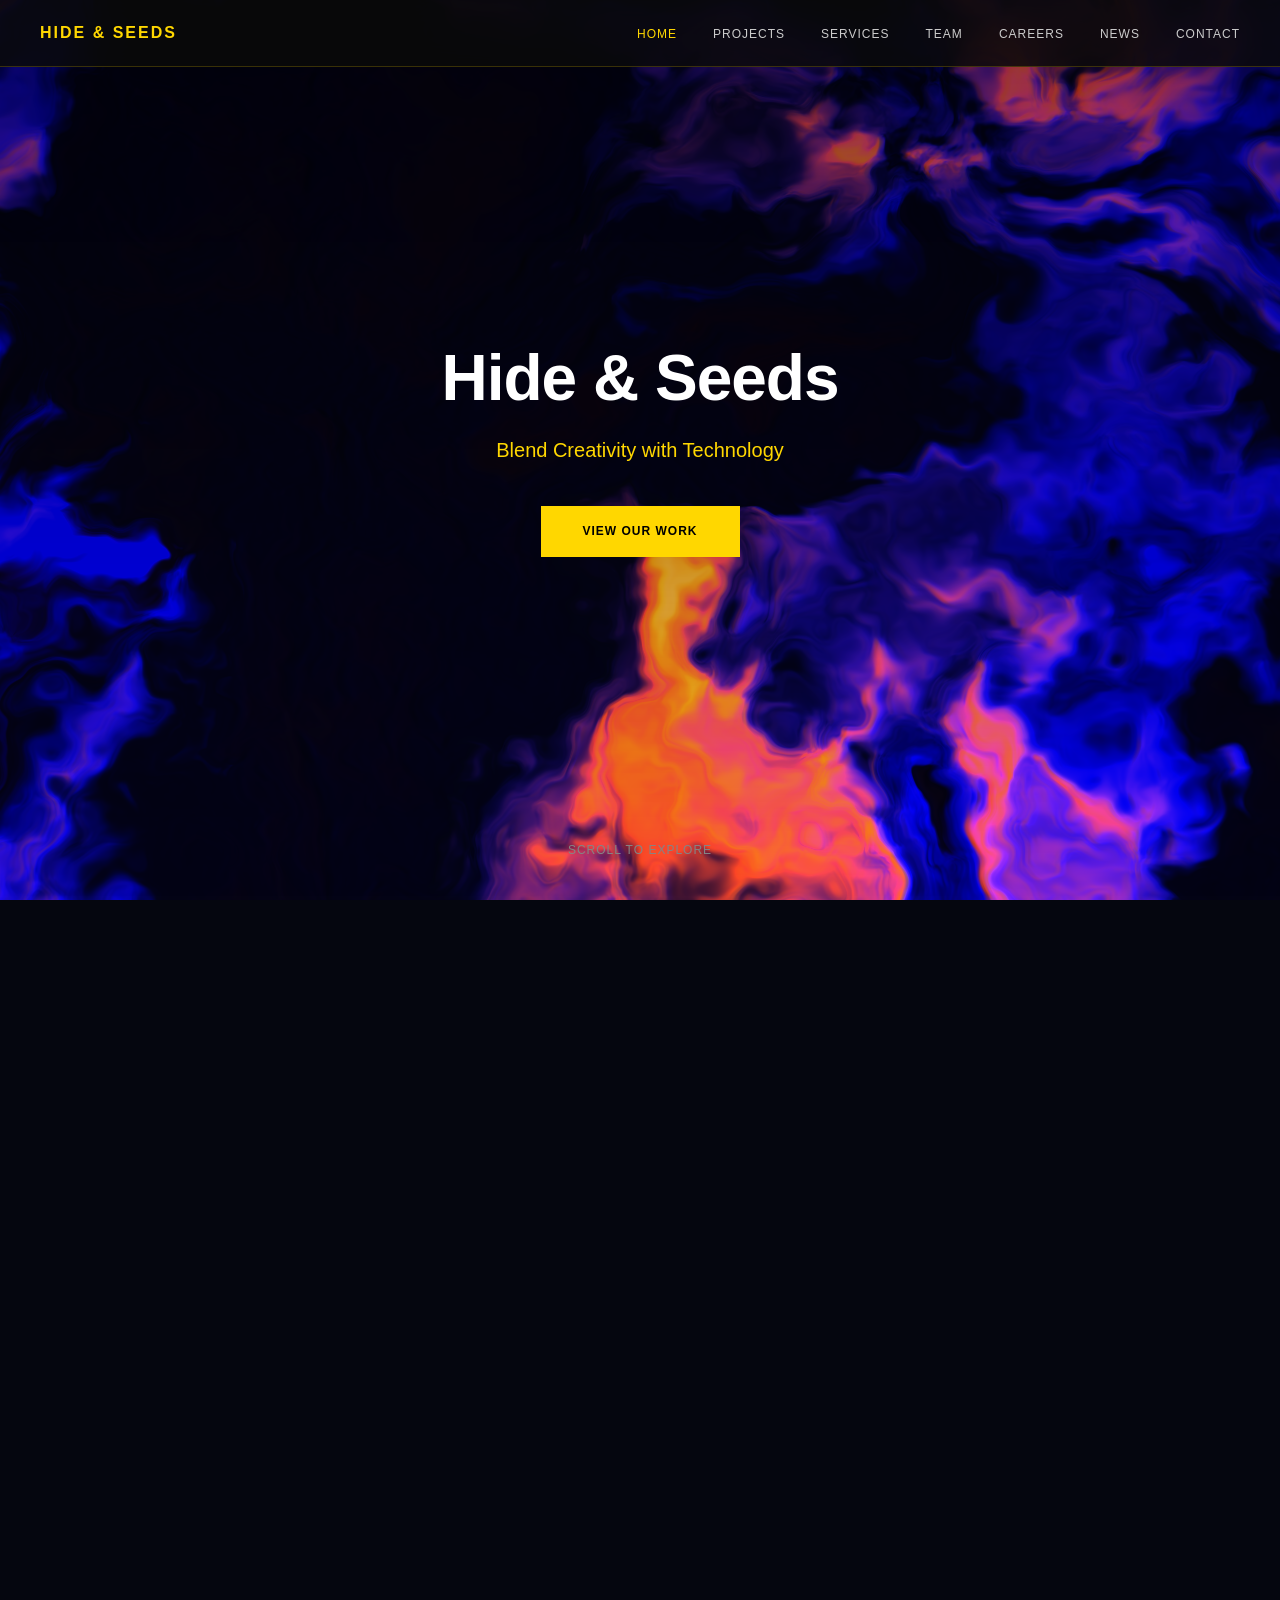
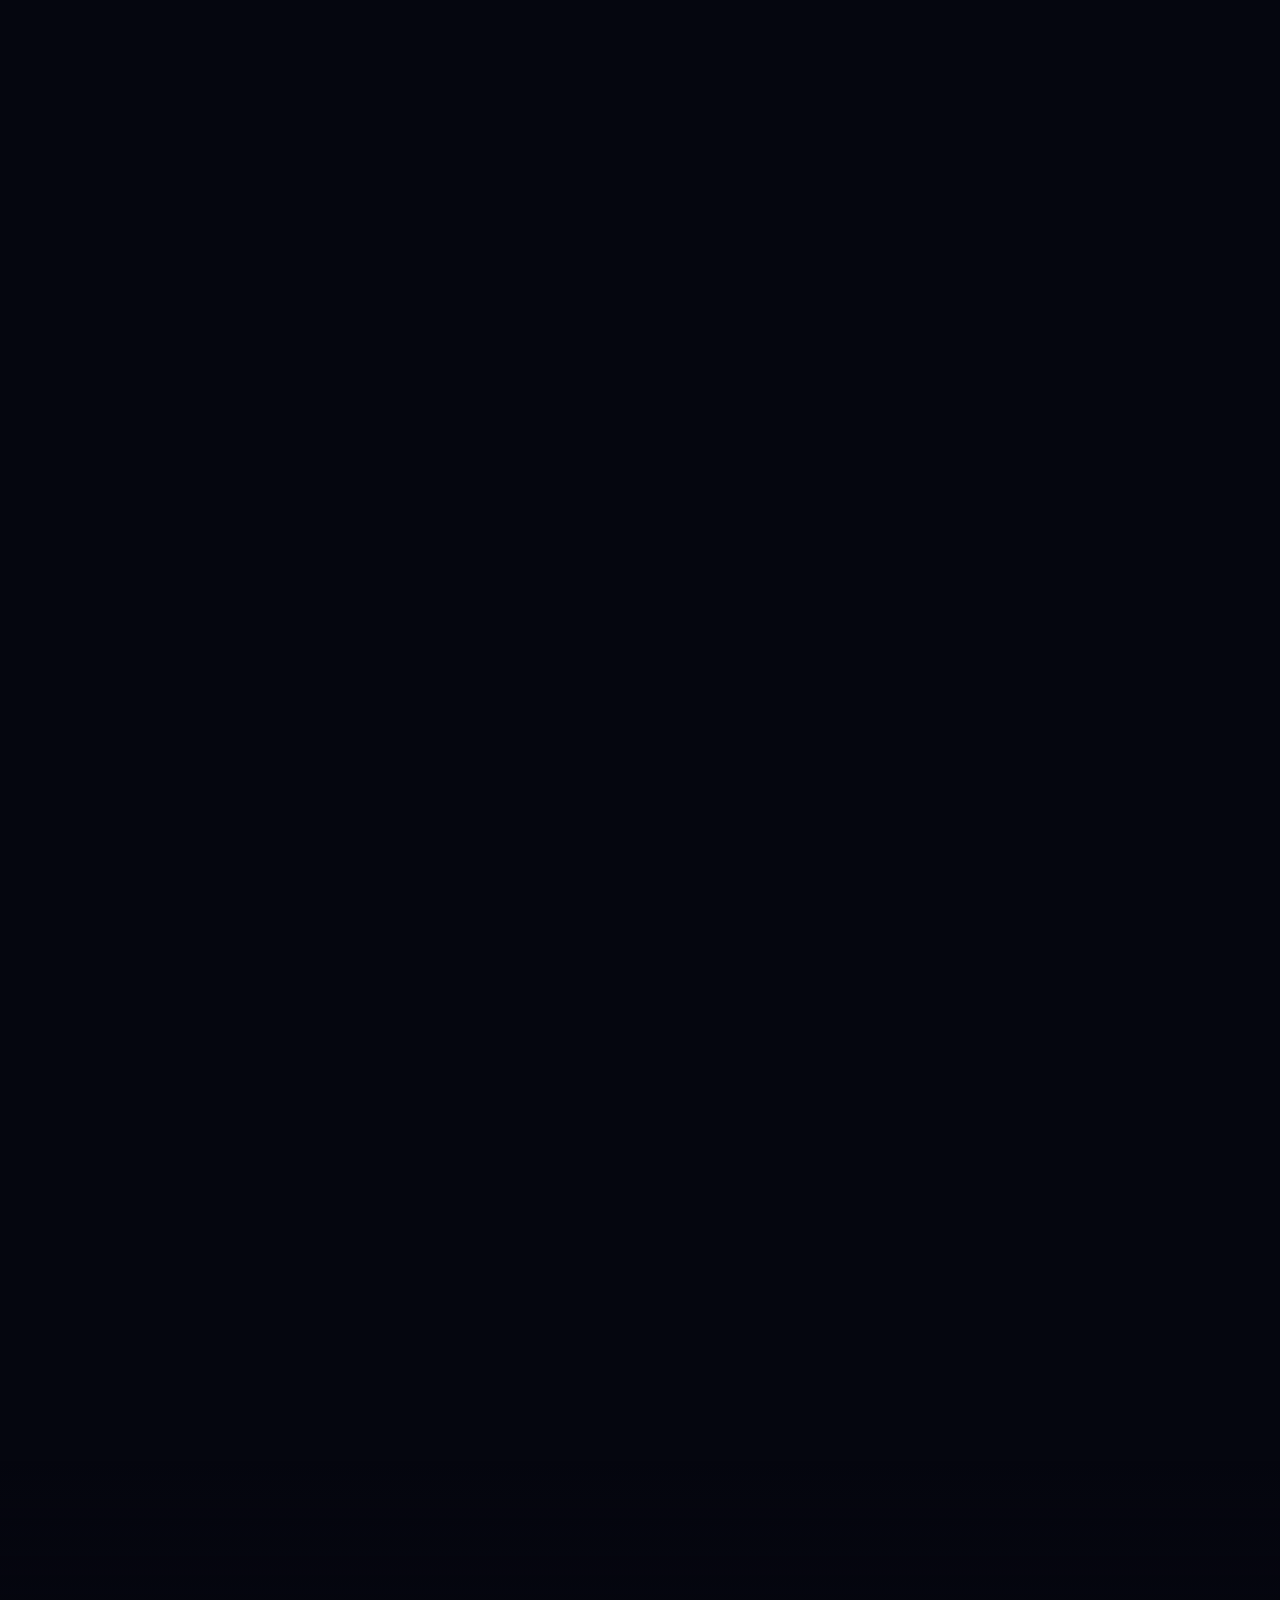
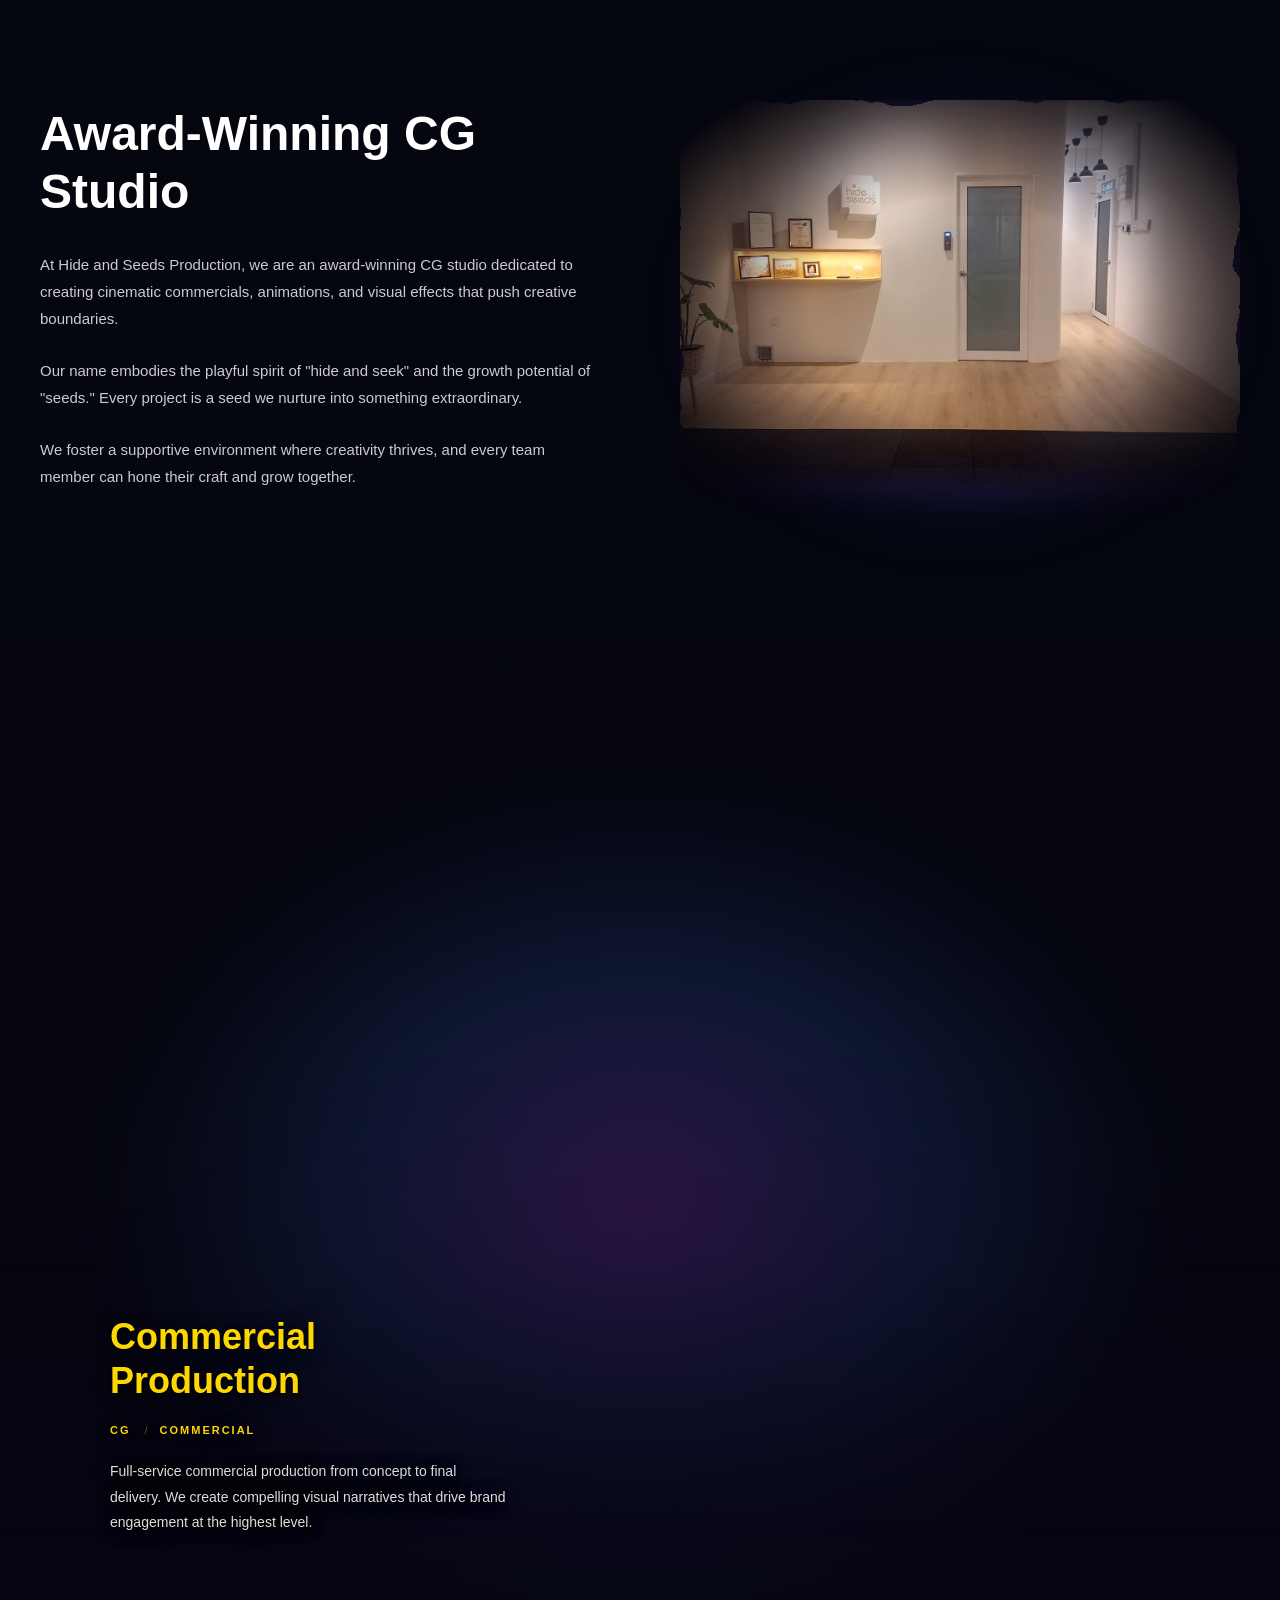
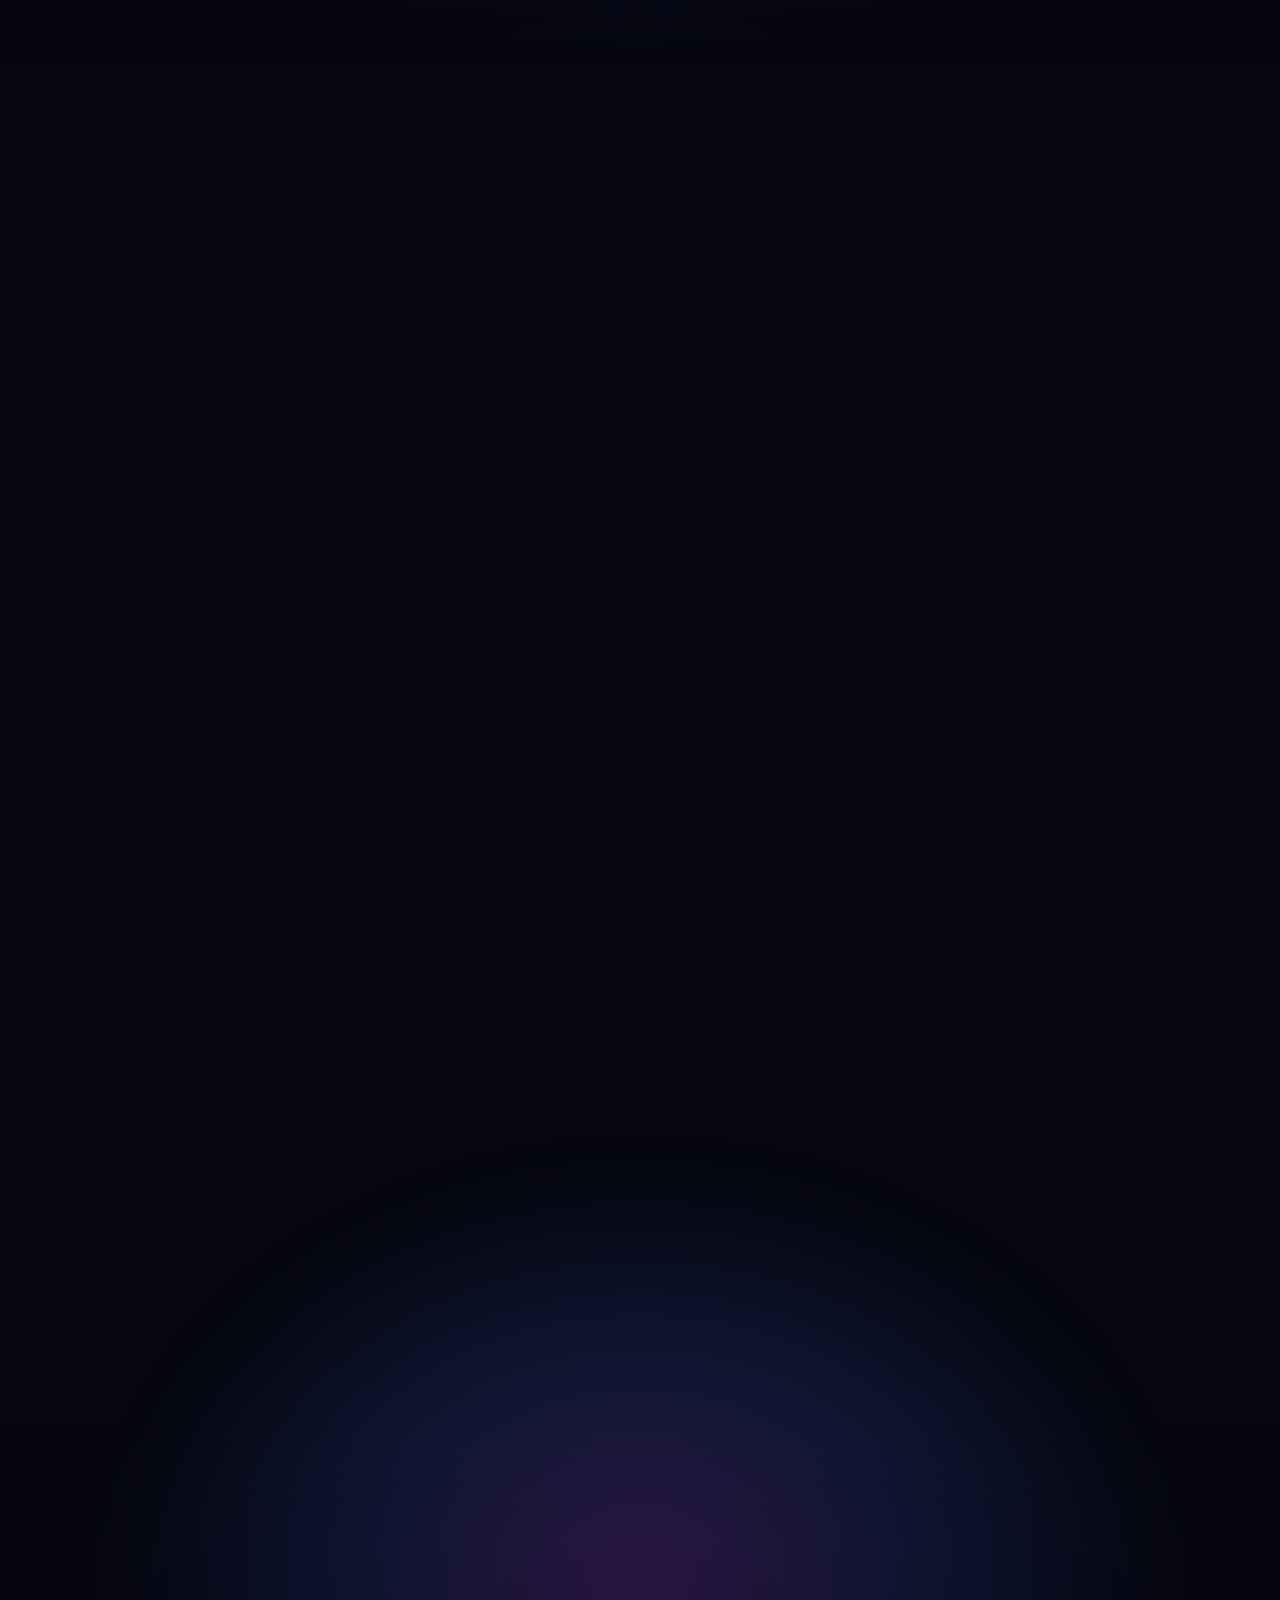
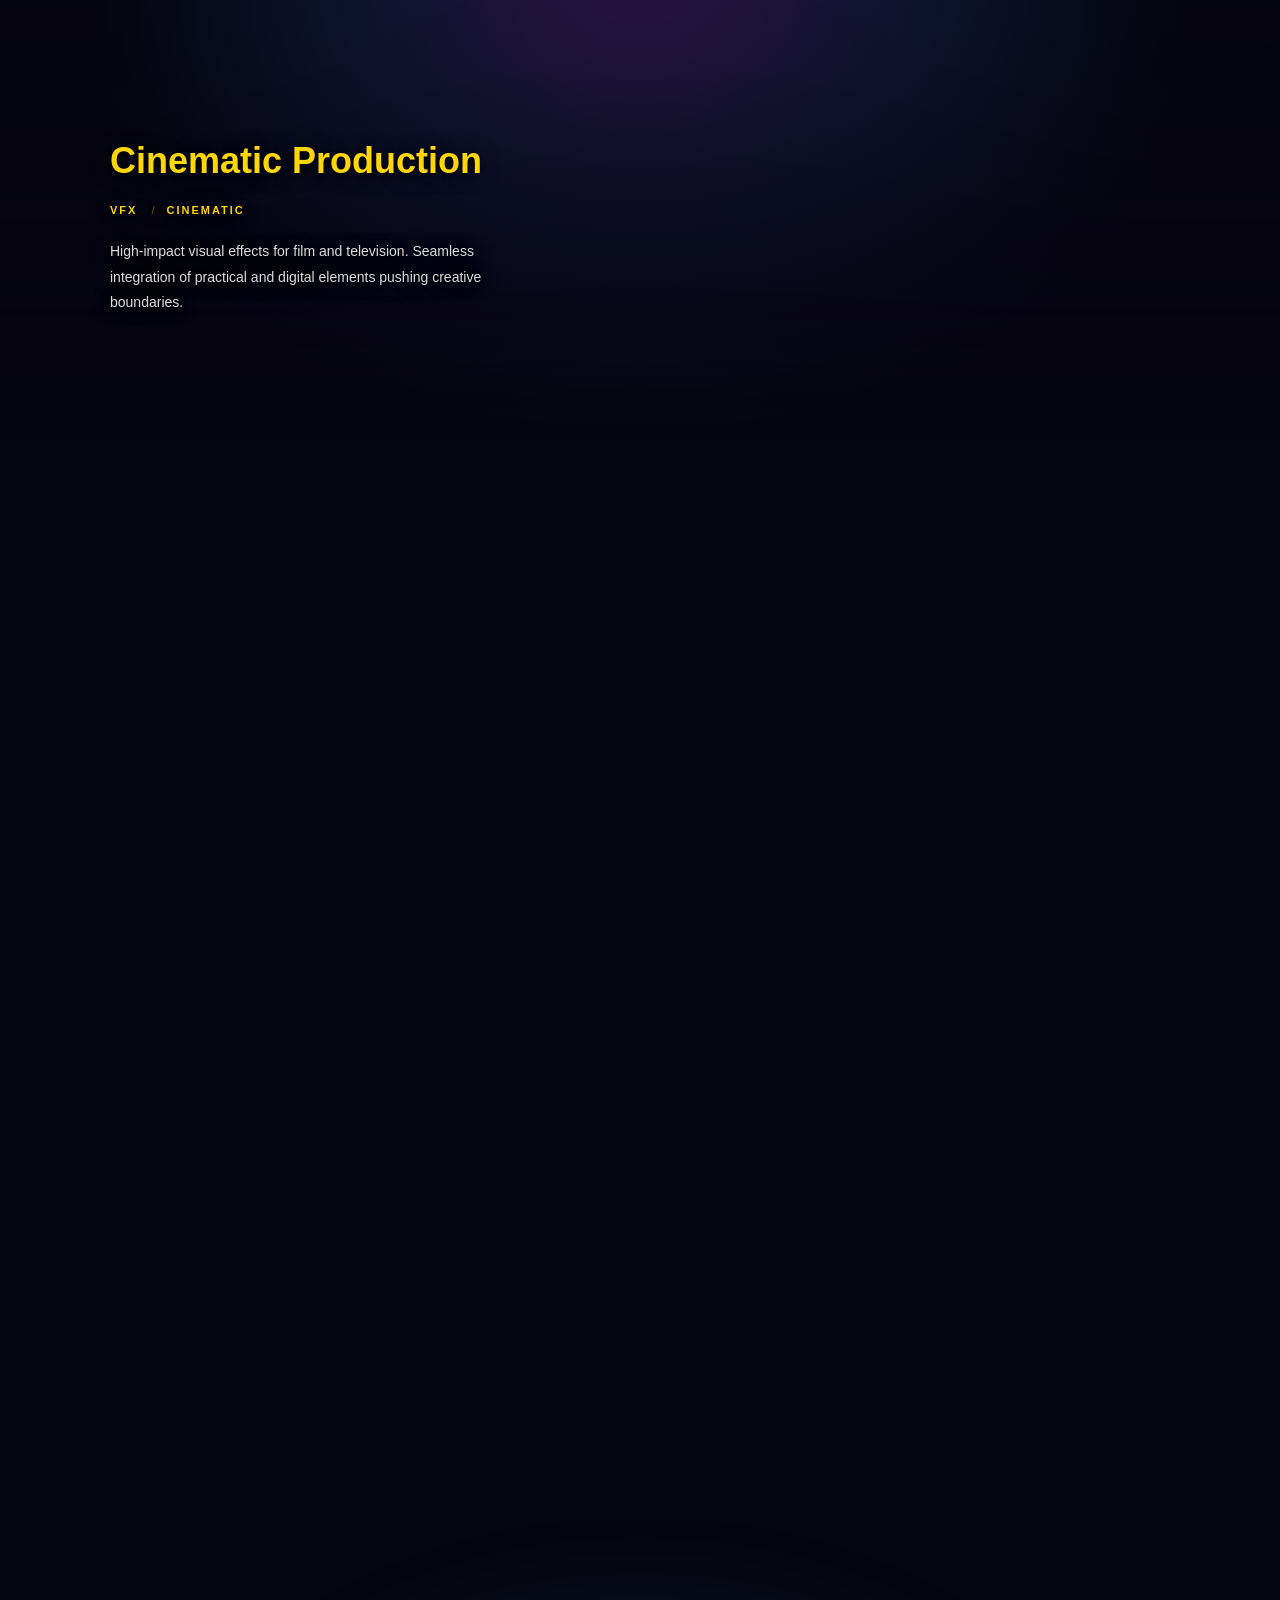
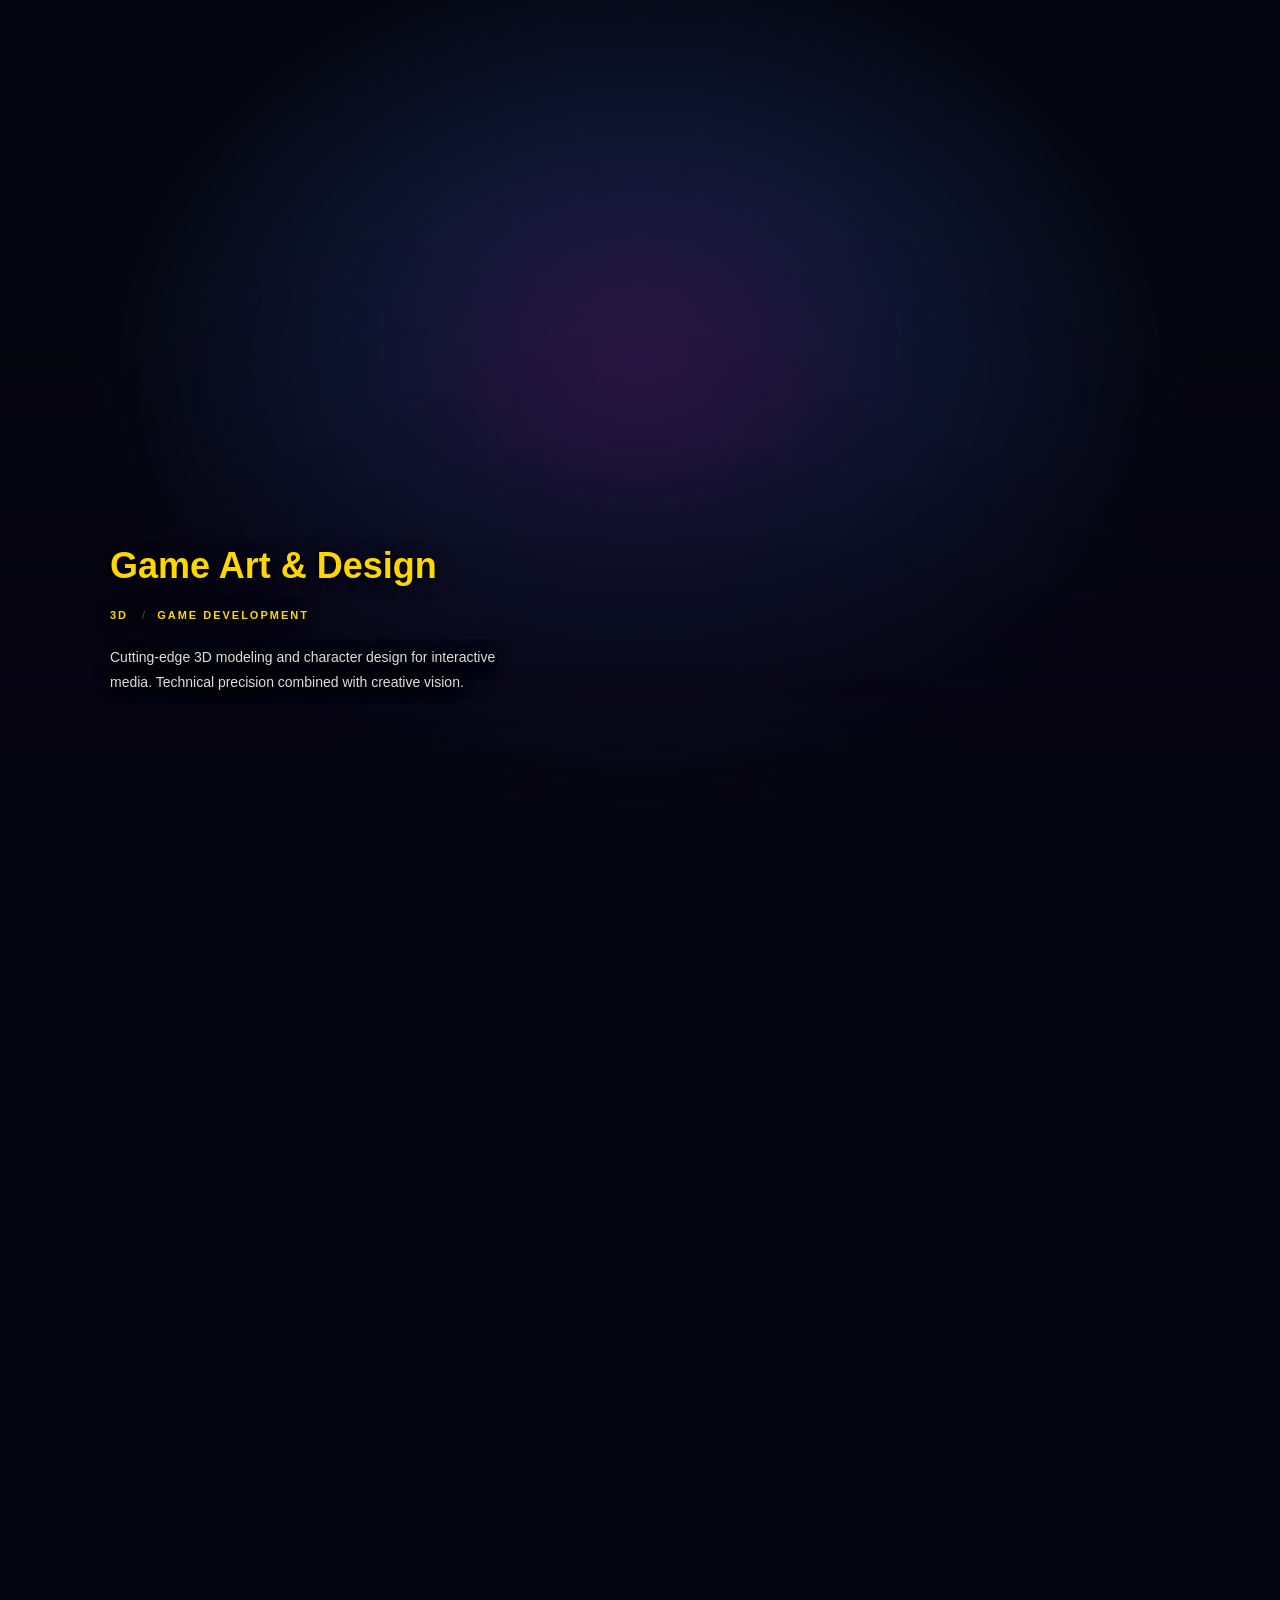
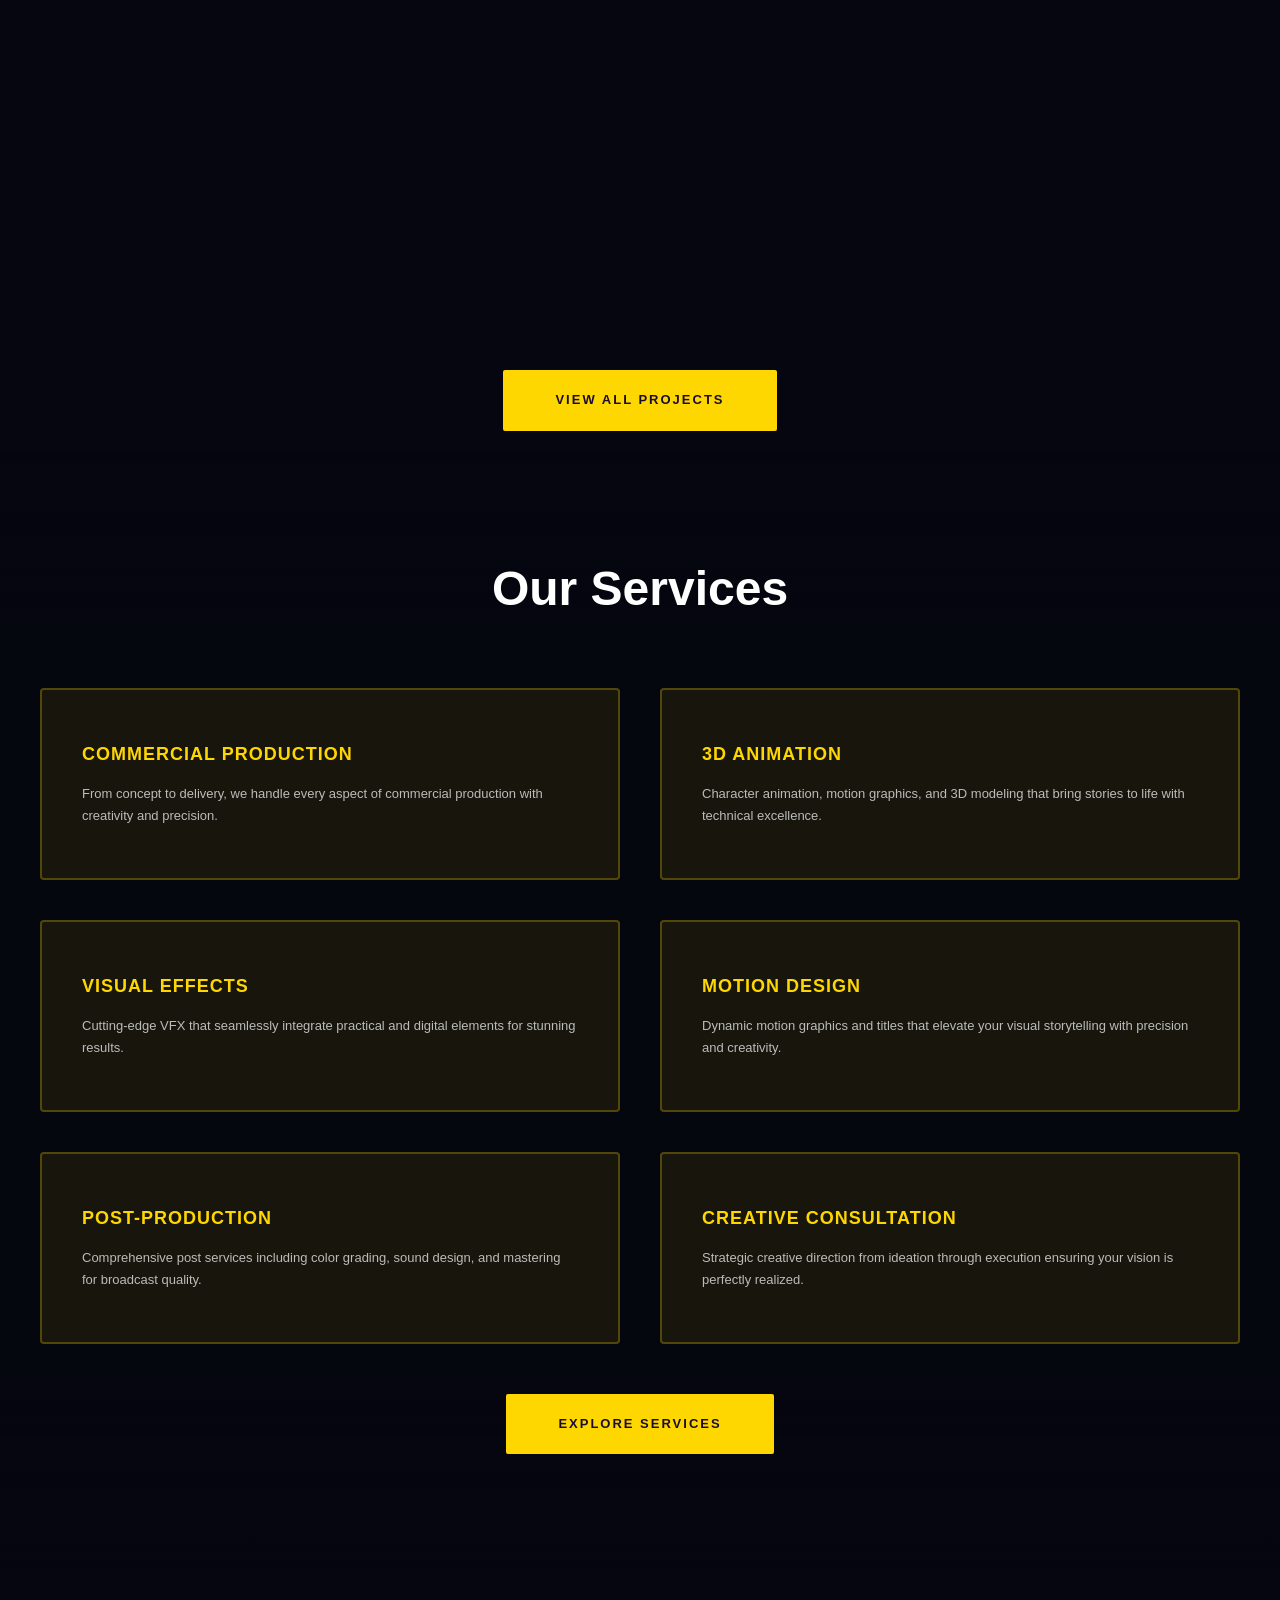
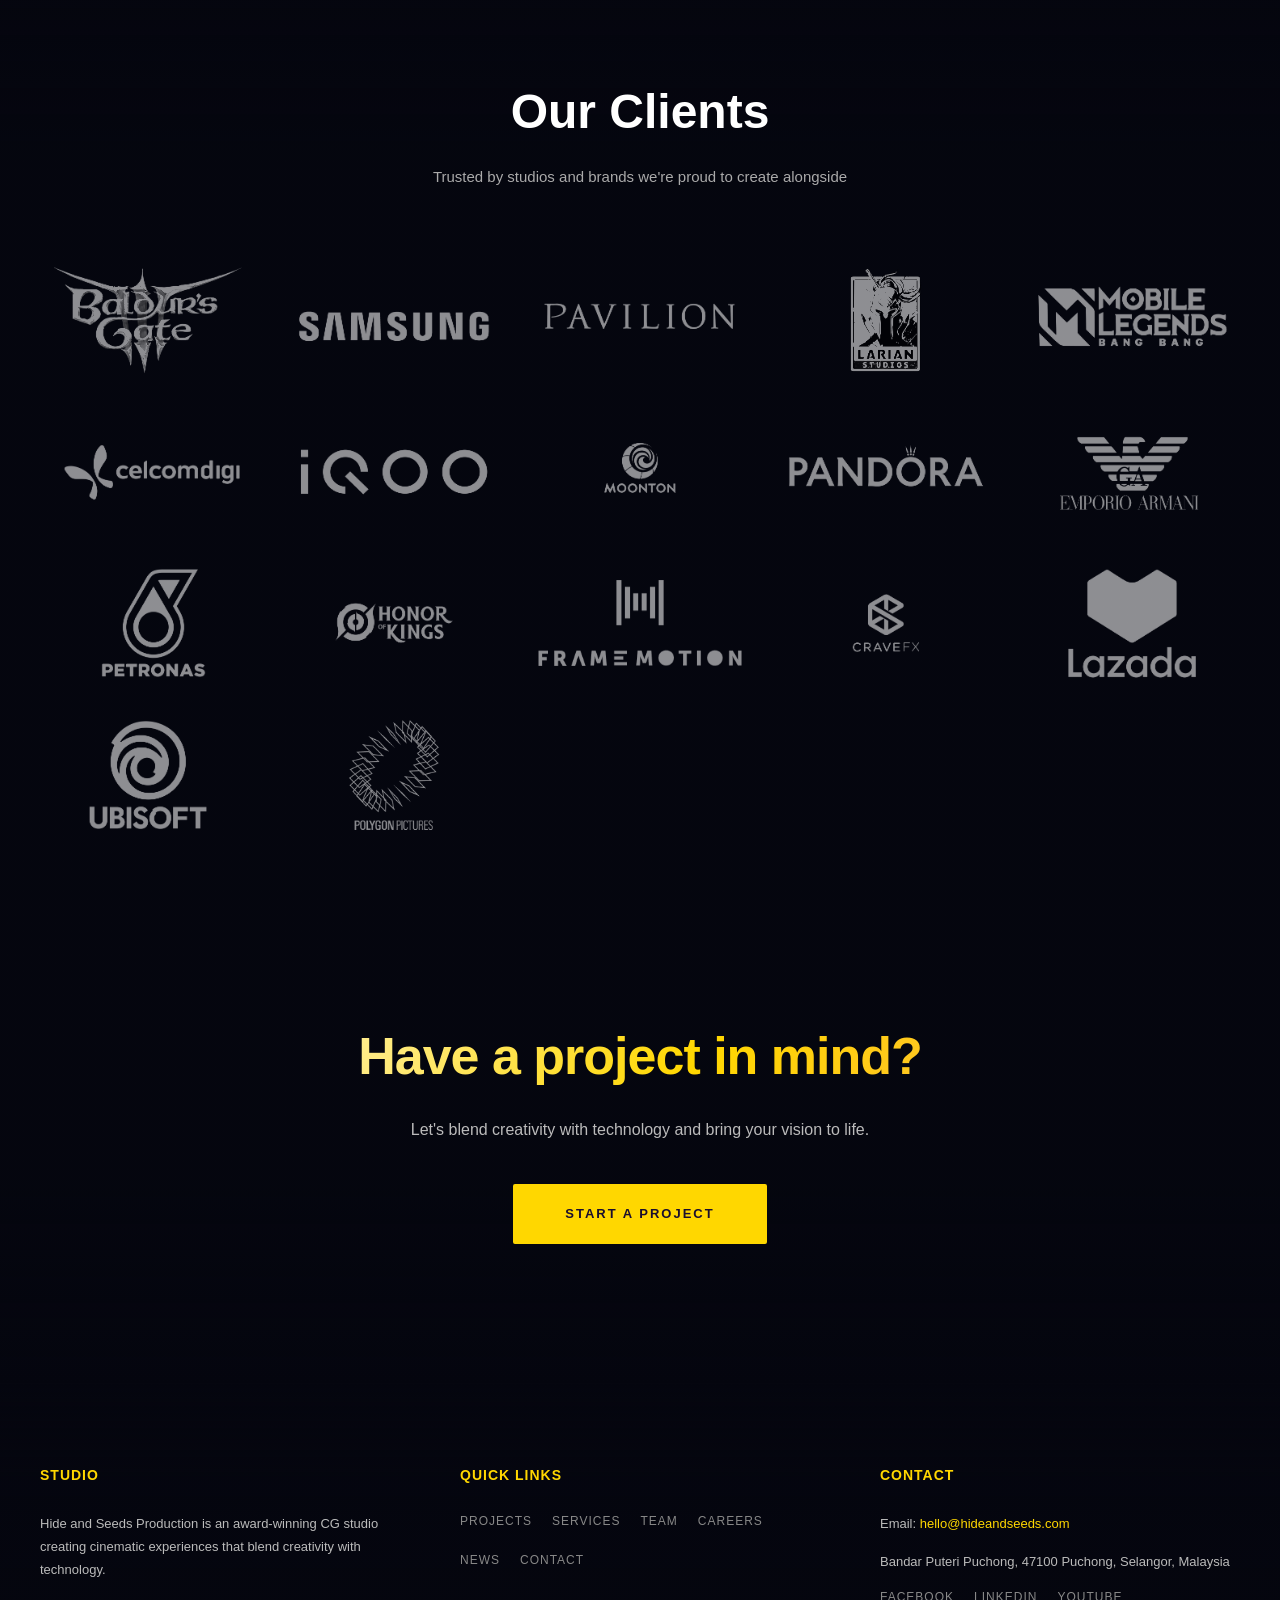
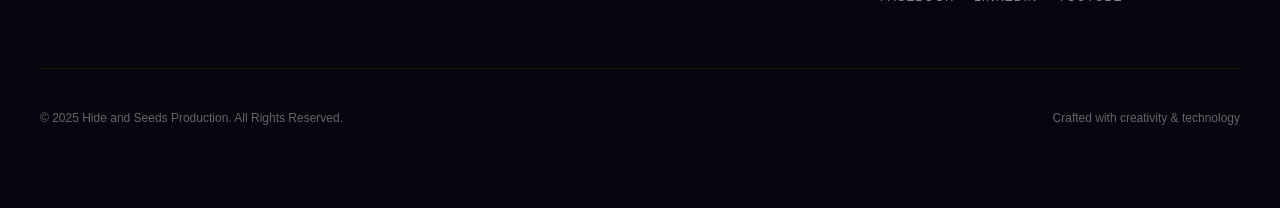
==== index.html @ 5e9a5ba2 "feat: redesign Hide and Seeds site (multi-page static) Implement the Claude Design concept as a depl" ====
<!DOCTYPE html>
<html lang="en">
<head>
  <meta charset="UTF-8">
  <meta name="viewport" content="width=device-width, initial-scale=1.0">
  <title>Hide and Seeds — Cinematic CG Studio</title>
  <meta name="description" content="Hide and Seeds is an award-winning CG studio in Puchong, Malaysia creating cinematic commercials, animation, VFX and game art. We blend creativity with technology.">
  <meta name="theme-color" content="#05060f">
  <link rel="icon" href="favicon.svg" type="image/svg+xml">
  <link rel="canonical" href="https://hideandseeds.com/">

  <!-- Open Graph -->
  <meta property="og:type" content="website">
  <meta property="og:title" content="Hide and Seeds — Cinematic CG Studio">
  <meta property="og:description" content="Award-winning CG studio. We blend creativity with technology.">
  <meta property="og:url" content="https://hideandseeds.com/">
  <meta property="og:image" content="assets/studio-01.png">

  <link rel="stylesheet" href="css/style.css">
</head>
<body>

  <!-- SVG filters: ink-splatter edges + liquid refraction lens -->
  <svg width="0" height="0" style="position:absolute" aria-hidden="true">
    <defs>
      <filter id="ink-edge" x="-25%" y="-25%" width="150%" height="150%" color-interpolation-filters="sRGB">
        <feTurbulence type="fractalNoise" baseFrequency="0.014 0.019" numOctaves="4" seed="7" result="n"/>
        <feDisplacementMap in="SourceAlpha" in2="n" scale="42" xChannelSelector="R" yChannelSelector="G" result="ra"/>
        <feComposite in="SourceGraphic" in2="ra" operator="in"/>
      </filter>
      <filter id="ink-edge-soft" x="-25%" y="-25%" width="150%" height="150%" color-interpolation-filters="sRGB">
        <feTurbulence type="fractalNoise" baseFrequency="0.011 0.016" numOctaves="4" seed="3" result="n"/>
        <feDisplacementMap in="SourceAlpha" in2="n" scale="30" xChannelSelector="R" yChannelSelector="G" result="ra"/>
        <feComposite in="SourceGraphic" in2="ra" operator="in"/>
      </filter>
      <filter id="liquid-warp" x="-50%" y="-50%" width="200%" height="200%" color-interpolation-filters="sRGB">
        <feTurbulence type="fractalNoise" baseFrequency="0.006 0.009" numOctaves="3" seed="5" result="n1">
          <animate attributeName="baseFrequency" dur="12s" values="0.006 0.009; 0.010 0.006; 0.006 0.009" repeatCount="indefinite"/>
        </feTurbulence>
        <feDisplacementMap in="SourceGraphic" in2="n1" scale="22" xChannelSelector="R" yChannelSelector="G" result="d1"/>
        <feTurbulence type="fractalNoise" baseFrequency="0.018 0.022" numOctaves="2" seed="11" result="n2"/>
        <feDisplacementMap in="d1" in2="n2" scale="8" xChannelSelector="G" yChannelSelector="B"/>
      </filter>
    </defs>
  </svg>

  <canvas id="shader-canvas"></canvas>

  <div id="ring-cursor" aria-hidden="true">
    <span class="rc-ring"></span>
    <span class="rc-mark"></span>
    <span class="rc-label"></span>
  </div>

  <div class="content-wrapper">
    <!-- Navigation -->
    <nav>
      <a href="index.html" class="logo">Hide &amp; Seeds</a>
      <button class="nav-toggle" aria-label="Toggle menu" aria-expanded="false">
        <span></span><span></span><span></span>
      </button>
      <ul>
        <li><a href="index.html" class="active">Home</a></li>
        <li><a href="projects.html">Projects</a></li>
        <li><a href="services.html">Services</a></li>
        <li><a href="team.html">Team</a></li>
        <li><a href="careers.html">Careers</a></li>
        <li><a href="news.html">News</a></li>
        <li><a href="contact.html">Contact</a></li>
      </ul>
    </nav>

    <!-- Hero -->
    <div class="hero-scroll">
      <section class="hero">
        <div class="hero-video-wrap">
          <video class="hero-video" autoplay muted loop playsinline preload="auto">
            <source src="uploads/HnS_Demoreel_2025_Website.mp4" type="video/mp4">
          </video>
        </div>
        <div class="hero-overlay"></div>
        <div class="hero-content">
          <h1>Hide &amp; Seeds</h1>
          <p class="subtitle">Blend Creativity with Technology</p>
          <a href="projects.html" class="hero-cta" data-cursor="EXPLORE">View Our Work</a>
        </div>
        <p class="scroll-hint">Scroll to explore</p>
      </section>
    </div>

    <!-- About -->
    <section id="about" class="about-section">
      <div class="about-grid">
        <div class="about-content">
          <h2 class="reveal reveal-left">Award-Winning CG Studio</h2>
          <p class="reveal reveal-left reveal-d1">At Hide and Seeds Production, we are an award-winning CG studio dedicated to creating cinematic commercials, animations, and visual effects that push creative boundaries.</p>
          <p class="reveal reveal-left reveal-d2">Our name embodies the playful spirit of "hide and seek" and the growth potential of "seeds." Every project is a seed we nurture into something extraordinary.</p>
          <p class="reveal reveal-left reveal-d3">We foster a supportive environment where creativity thrives, and every team member can hone their craft and grow together.</p>
        </div>
        <div class="about-image reveal reveal-right reveal-d2"><img src="assets/studio-01.png" alt="Hide and Seeds studio space"></div>
      </div>
    </section>

    <!-- Featured Projects with ink reveals -->
    <section id="projects" class="project-section">
      <div class="project-scroll">
        <div class="project-sticky" data-cursor="EXPLORE">
          <div class="project-video-wrap">
            <video class="project-video" autoplay muted loop playsinline>
              <source src="uploads/Services_Commercial.mp4" type="video/mp4">
            </video>
          </div>
          <div class="project-vignette"></div>
          <div class="project-content">
            <h2>Commercial Production</h2>
            <div class="project-tags">
              <span class="project-tag">CG</span>
              <span class="project-tag">Commercial</span>
            </div>
            <p>Full-service commercial production from concept to final delivery. We create compelling visual narratives that drive brand engagement at the highest level.</p>
          </div>
        </div>
      </div>

      <div class="project-scroll">
        <div class="project-sticky" data-cursor="EXPLORE">
          <div class="project-video-wrap">
            <video class="project-video" autoplay muted loop playsinline>
              <source src="uploads/Services_Cinematic.mp4" type="video/mp4">
            </video>
          </div>
          <div class="project-vignette"></div>
          <div class="project-content">
            <h2>Cinematic Production</h2>
            <div class="project-tags">
              <span class="project-tag">VFX</span>
              <span class="project-tag">Cinematic</span>
            </div>
            <p>High-impact visual effects for film and television. Seamless integration of practical and digital elements pushing creative boundaries.</p>
          </div>
        </div>
      </div>

      <div class="project-scroll">
        <div class="project-sticky" data-cursor="EXPLORE">
          <div class="project-video-wrap">
            <video class="project-video" autoplay muted loop playsinline>
              <source src="uploads/Services_GameArt.mp4" type="video/mp4">
            </video>
          </div>
          <div class="project-vignette"></div>
          <div class="project-content">
            <h2>Game Art &amp; Design</h2>
            <div class="project-tags">
              <span class="project-tag">3D</span>
              <span class="project-tag">Game Development</span>
            </div>
            <p>Cutting-edge 3D modeling and character design for interactive media. Technical precision combined with creative vision.</p>
          </div>
        </div>
      </div>

      <div class="cta-block">
        <a href="projects.html" class="cta-button" data-cursor="SEE ALL">View All Projects</a>
      </div>
    </section>

    <!-- Services -->
    <section id="services" class="services-section">
      <div class="section-container">
        <h2 class="services-title reveal">Our Services</h2>
        <div class="services-grid">
          <div class="service-card reveal reveal-d1">
            <h3>Commercial Production</h3>
            <p>From concept to delivery, we handle every aspect of commercial production with creativity and precision.</p>
          </div>
          <div class="service-card reveal reveal-d1">
            <h3>3D Animation</h3>
            <p>Character animation, motion graphics, and 3D modeling that bring stories to life with technical excellence.</p>
          </div>
          <div class="service-card reveal reveal-d2">
            <h3>Visual Effects</h3>
            <p>Cutting-edge VFX that seamlessly integrate practical and digital elements for stunning results.</p>
          </div>
          <div class="service-card reveal reveal-d2">
            <h3>Motion Design</h3>
            <p>Dynamic motion graphics and titles that elevate your visual storytelling with precision and creativity.</p>
          </div>
          <div class="service-card reveal reveal-d3">
            <h3>Post-Production</h3>
            <p>Comprehensive post services including color grading, sound design, and mastering for broadcast quality.</p>
          </div>
          <div class="service-card reveal reveal-d3">
            <h3>Creative Consultation</h3>
            <p>Strategic creative direction from ideation through execution ensuring your vision is perfectly realized.</p>
          </div>
        </div>
        <div style="text-align:center; margin-top:50px;">
          <a href="services.html" class="cta-button" data-cursor="MORE">Explore Services</a>
        </div>
      </div>
    </section>

    <!-- Clients -->
    <section id="clients" class="clients-section">
      <div class="section-container">
        <h2 class="clients-title reveal">Our Clients</h2>
        <p class="clients-subtitle reveal reveal-d1">Trusted by studios and brands we're proud to create alongside</p>
        <div class="clients-grid">
          <div class="client-logo"><img src="assets/clients/logo01.png" alt="Client logo" loading="lazy"></div>
          <div class="client-logo"><img src="assets/clients/logo02.png" alt="Client logo" loading="lazy"></div>
          <div class="client-logo"><img src="assets/clients/logo03.png" alt="Client logo" loading="lazy"></div>
          <div class="client-logo"><img src="assets/clients/logo04.png" alt="Client logo" loading="lazy"></div>
          <div class="client-logo"><img src="assets/clients/logo05.png" alt="Client logo" loading="lazy"></div>
          <div class="client-logo"><img src="assets/clients/logo06.png" alt="Client logo" loading="lazy"></div>
          <div class="client-logo"><img src="assets/clients/logo07.png" alt="Client logo" loading="lazy"></div>
          <div class="client-logo"><img src="assets/clients/logo08.png" alt="Client logo" loading="lazy"></div>
          <div class="client-logo"><img src="assets/clients/logo09.png" alt="Client logo" loading="lazy"></div>
          <div class="client-logo"><img src="assets/clients/logo010.png" alt="Client logo" loading="lazy"></div>
          <div class="client-logo"><img src="assets/clients/logo011.png" alt="Client logo" loading="lazy"></div>
          <div class="client-logo"><img src="assets/clients/logo012.png" alt="Client logo" loading="lazy"></div>
          <div class="client-logo"><img src="assets/clients/logo013.png" alt="Client logo" loading="lazy"></div>
          <div class="client-logo"><img src="assets/clients/logo014.png" alt="Client logo" loading="lazy"></div>
          <div class="client-logo"><img src="assets/clients/logo015.png" alt="Client logo" loading="lazy"></div>
          <div class="client-logo"><img src="assets/clients/logo016.png" alt="Client logo" loading="lazy"></div>
          <div class="client-logo"><img src="assets/clients/logo017.png" alt="Client logo" loading="lazy"></div>
        </div>

        <div class="cta-block">
          <h2 class="cta-headline">Have a project in mind?</h2>
          <p class="cta-sub">Let's blend creativity with technology and bring your vision to life.</p>
          <a href="contact.html" class="cta-button" data-cursor="SAY HI">Start a Project</a>
        </div>
      </div>
    </section>

    <!-- Footer -->
    <footer id="contact-footer">
      <div class="footer-content">
        <div class="footer-section">
          <h3>Studio</h3>
          <p>Hide and Seeds Production is an award-winning CG studio creating cinematic experiences that blend creativity with technology.</p>
        </div>
        <div class="footer-section">
          <h3>Quick Links</h3>
          <div class="footer-links">
            <a href="projects.html">Projects</a>
            <a href="services.html">Services</a>
            <a href="team.html">Team</a>
            <a href="careers.html">Careers</a>
            <a href="news.html">News</a>
            <a href="contact.html">Contact</a>
          </div>
        </div>
        <div class="footer-section">
          <h3>Contact</h3>
          <p>Email: <a href="mailto:hello@hideandseeds.com" style="color:#FFD700;text-decoration:none;">hello@hideandseeds.com</a></p>
          <p>Bandar Puteri Puchong, 47100 Puchong, Selangor, Malaysia</p>
          <div class="footer-links" style="margin-top: 15px;">
            <a href="https://facebook.com/hideandseeds" target="_blank" rel="noopener">Facebook</a>
            <a href="https://linkedin.com/company/hide-and-seeds/" target="_blank" rel="noopener">LinkedIn</a>
            <a href="https://youtube.com/channel/UCpOwu_qczLWLpKOR0KmR1_w" target="_blank" rel="noopener">YouTube</a>
          </div>
        </div>
      </div>
      <div class="footer-bottom">
        <p>© 2025 Hide and Seeds Production. All Rights Reserved.</p>
        <p>Crafted with creativity &amp; technology</p>
      </div>
    </footer>
  </div>

  <script src="js/main.js" defer></script>
</body>
</html>
---- css/style.css ----
/* ============================================================
   Hide and Seeds — shared stylesheet
   Cinematic CG studio. Iridescent fluid world, ink-splatter reveals,
   liquid cursor. Used across every page.
   ============================================================ */

* {
  margin: 0;
  padding: 0;
  box-sizing: border-box;
}

html {
  scroll-behavior: smooth;
}

body {
  font-family: -apple-system, BlinkMacSystemFont, 'Segoe UI', sans-serif;
  background: #05060f;
  color: #fff;
  overflow-x: hidden;
  line-height: 1.6;
}

a { color: inherit; }

/* ========== SHADER BACKGROUND ========== */
#shader-canvas {
  position: fixed;
  top: 0;
  left: 0;
  width: 100%;
  height: 100%;
  z-index: 0;
}

/* Fallback gradient if WebGL2 is unavailable */
body.no-webgl {
  background:
    radial-gradient(ellipse 60% 60% at 30% 20%, rgba(120, 50, 200, 0.25), transparent 60%),
    radial-gradient(ellipse 50% 50% at 80% 70%, rgba(40, 90, 200, 0.20), transparent 60%),
    #05060f;
}

/* Minimal Noomo-style ring cursor */
#ring-cursor {
  position: fixed;
  top: 0;
  left: 0;
  z-index: 300;
  pointer-events: none;
  opacity: 0;
  transition: opacity 0.4s ease;
  will-change: transform;
}

#ring-cursor .rc-ring {
  position: absolute;
  top: 50%;
  left: 50%;
  width: 42px;
  height: 42px;
  transform: translate(-50%, -50%) scale(1);
  border: 1px solid rgba(255, 255, 255, 0.55);
  border-radius: 50%;
  transition: width 0.3s ease, height 0.3s ease, border-color 0.3s ease, background 0.3s ease;
}

#ring-cursor .rc-mark {
  position: absolute;
  top: 50%;
  left: 50%;
  width: 5px;
  height: 5px;
  transform: translate(-50%, -50%);
  background: #fff;
  border-radius: 50%;
}

#ring-cursor.rc-hover .rc-ring {
  width: 64px;
  height: 64px;
  border-color: rgba(255, 215, 0, 0.9);
  background: rgba(255, 215, 0, 0.06);
}

/* Label state — ring expands into a filled disc with text (e.g. "EXPLORE") */
#ring-cursor .rc-label {
  position: absolute;
  top: 50%;
  left: 50%;
  transform: translate(-50%, -50%) scale(0.6);
  font-size: 10px;
  font-weight: 700;
  letter-spacing: 1.5px;
  text-transform: uppercase;
  color: #1a0e2e;
  white-space: nowrap;
  opacity: 0;
  transition: opacity 0.25s ease, transform 0.25s ease;
  pointer-events: none;
}

#ring-cursor.rc-label-on .rc-ring {
  width: 92px;
  height: 92px;
  border-color: rgba(255, 215, 0, 0);
  background: radial-gradient(circle, #FFD700 0%, #ffb347 100%);
}

#ring-cursor.rc-label-on .rc-mark { opacity: 0; }

#ring-cursor.rc-label-on .rc-label {
  opacity: 1;
  transform: translate(-50%, -50%) scale(1);
}

@media (pointer: fine) {
  html, body { cursor: none; }
  a, button, .hero-cta, .service-card, .client-logo, .cta-button { cursor: none; }
}

/* ========== NAVIGATION ========== */
nav {
  position: fixed;
  top: 0;
  left: 0;
  right: 0;
  background: rgba(10, 10, 10, 0.85);
  backdrop-filter: blur(20px);
  padding: 20px 40px;
  display: flex;
  justify-content: space-between;
  align-items: center;
  border-bottom: 1px solid rgba(255, 215, 0, 0.2);
  z-index: 200;
}

nav .logo {
  font-size: 16px;
  font-weight: 900;
  color: #FFD700;
  text-transform: uppercase;
  letter-spacing: 2px;
  text-decoration: none;
}

nav ul {
  display: flex;
  gap: 36px;
  list-style: none;
  align-items: center;
}

nav a {
  font-size: 12px;
  color: #ccc;
  text-decoration: none;
  text-transform: uppercase;
  letter-spacing: 1px;
  transition: color 0.3s;
}

nav a:hover,
nav a.active {
  color: #FFD700;
}

/* Hamburger (mobile) */
.nav-toggle {
  display: none;
  flex-direction: column;
  gap: 5px;
  background: none;
  border: none;
  padding: 6px;
  z-index: 210;
}

.nav-toggle span {
  display: block;
  width: 24px;
  height: 2px;
  background: #FFD700;
  transition: transform 0.3s ease, opacity 0.3s ease;
}

.nav-toggle.open span:nth-child(1) { transform: translateY(7px) rotate(45deg); }
.nav-toggle.open span:nth-child(2) { opacity: 0; }
.nav-toggle.open span:nth-child(3) { transform: translateY(-7px) rotate(-45deg); }

/* ========== CONTENT WRAPPER ========== */
.content-wrapper {
  position: relative;
  z-index: 10;
}

/* ========== HERO ========== */
/* Tall track so the demoreel can splatter in as you scroll (starts empty) */
.hero-scroll {
  position: relative;
  height: 340vh;
}

.hero {
  position: sticky;
  top: 0;
  height: 100vh;
  background: transparent;
  display: flex;
  flex-direction: column;
  justify-content: center;
  align-items: center;
  text-align: center;
  overflow: hidden;
}

.hero-video-wrap {
  position: absolute;
  inset: 0;
  z-index: 0;
  -webkit-mask-image: linear-gradient(to bottom, #000 0%, #000 72%, rgba(0,0,0,0) 100%);
  mask-image: linear-gradient(to bottom, #000 0%, #000 72%, rgba(0,0,0,0) 100%);
  -webkit-mask-repeat: no-repeat;
  mask-repeat: no-repeat;
}

.hero-video {
  position: absolute;
  top: 0;
  left: 0;
  width: 100%;
  height: 100%;
  object-fit: cover;
  opacity: 0.85;
  -webkit-mask-image: radial-gradient(ellipse 0% 0% at 50% 50%, #000 55%, rgba(0,0,0,0) 100%);
  mask-image: radial-gradient(ellipse 0% 0% at 50% 50%, #000 55%, rgba(0,0,0,0) 100%);
  -webkit-mask-repeat: no-repeat;
  mask-repeat: no-repeat;
  filter: url(#ink-edge) drop-shadow(0 0 40px rgba(150, 80, 230, 0.4)) drop-shadow(0 0 14px rgba(60, 200, 230, 0.28));
}

.hero-overlay {
  position: absolute;
  top: 0;
  left: 0;
  width: 100%;
  height: 100%;
  background: linear-gradient(to bottom, rgba(0,0,0,0.42) 0%, rgba(0,0,0,0.28) 45%, rgba(0,0,0,0.12) 75%, rgba(0,0,0,0) 100%);
  z-index: 1;
}

.hero-content {
  position: relative;
  z-index: 2;
  opacity: 1;
  animation: heroReveal 1.2s ease-out;
}

@keyframes heroReveal {
  from { opacity: 0; transform: translateY(40px); }
  to   { opacity: 1; transform: translateY(0); }
}

.hero h1 {
  font-size: 64px;
  font-weight: 900;
  margin-bottom: 20px;
  letter-spacing: -1px;
  line-height: 1.1;
}

.hero .subtitle {
  font-size: 20px;
  color: #FFD700;
  margin-bottom: 40px;
  font-weight: 400;
}

.hero-cta {
  display: inline-block;
  padding: 14px 40px;
  background: #FFD700;
  color: #000;
  text-decoration: none;
  font-size: 12px;
  font-weight: bold;
  text-transform: uppercase;
  letter-spacing: 1px;
  transition: all 0.3s;
  border: 2px solid #FFD700;
}

.hero-cta:hover {
  background: transparent;
  color: #FFD700;
}

.scroll-hint {
  position: absolute;
  bottom: 40px;
  left: 50%;
  transform: translateX(-50%);
  font-size: 12px;
  color: #888;
  text-transform: uppercase;
  letter-spacing: 1px;
  animation: float 2s ease-in-out infinite;
}

@keyframes float {
  0%, 100% { transform: translateX(-50%) translateY(0); }
  50% { transform: translateX(-50%) translateY(10px); }
}

/* ========== ABOUT SECTION ========== */
.about-section {
  min-height: 100vh;
  padding: 100px 40px;
  display: flex;
  align-items: center;
  justify-content: center;
  background: linear-gradient(to bottom, rgba(5,6,15,0) 0%, rgba(5,6,15,0.5) 16%, rgba(5,6,15,0.5) 84%, rgba(5,6,15,0) 100%);
  position: relative;
  z-index: 10;
}

.about-grid {
  display: grid;
  grid-template-columns: 1fr 1fr;
  gap: 80px;
  align-items: center;
  max-width: 1200px;
  width: 100%;
  margin: 0 auto;
}

.about-content h2 {
  font-size: 48px;
  margin-bottom: 30px;
  line-height: 1.2;
}

.about-content p {
  font-size: 15px;
  color: #ccc;
  margin-bottom: 25px;
  line-height: 1.8;
}

.about-image {
  position: relative;
  aspect-ratio: 4 / 3;
  border-radius: 12px;
  overflow: visible;
}

.about-image::before {
  content: '';
  position: absolute;
  inset: -18%;
  z-index: 0;
  background: radial-gradient(ellipse 50% 55% at 50% 50%,
    rgba(160, 70, 230, 0.30) 0%,
    rgba(60, 110, 230, 0.16) 40%,
    rgba(0, 0, 0, 0) 72%);
  filter: blur(34px);
  animation: auraPulse 9s ease-in-out infinite;
  pointer-events: none;
}

.about-image img {
  position: relative;
  z-index: 1;
  width: 100%;
  height: 100%;
  object-fit: cover;
  display: block;
  border-radius: 12px;
  -webkit-mask-image: radial-gradient(ellipse 64% 64% at 50% 50%, #000 42%, rgba(0,0,0,0.4) 74%, rgba(0,0,0,0) 100%);
  mask-image: radial-gradient(ellipse 64% 64% at 50% 50%, #000 42%, rgba(0,0,0,0.4) 74%, rgba(0,0,0,0) 100%);
  filter: url(#ink-edge-soft) drop-shadow(0 0 30px rgba(150, 80, 230, 0.4));
}

/* reveal-on-scroll helpers (replace the auto-running keyframes so off-screen
   content doesn't animate before it's in view) */
.reveal {
  opacity: 0;
  transform: translateY(40px);
  transition: opacity 0.8s ease, transform 0.8s ease;
}
.reveal.in { opacity: 1; transform: none; }
.reveal-left  { opacity: 0; transform: translateX(-60px); transition: opacity 0.8s ease, transform 0.8s ease; }
.reveal-right { opacity: 0; transform: translateX(60px);  transition: opacity 0.8s ease, transform 0.8s ease; }
.reveal-left.in, .reveal-right.in { opacity: 1; transform: none; }
.reveal-d1 { transition-delay: 0.1s; }
.reveal-d2 { transition-delay: 0.2s; }
.reveal-d3 { transition-delay: 0.3s; }
.reveal-d4 { transition-delay: 0.4s; }
.reveal-d5 { transition-delay: 0.5s; }
@media (prefers-reduced-motion: reduce) {
  .reveal, .reveal-left, .reveal-right { opacity: 1; transform: none; transition: none; }
}

@keyframes auraPulse {
  0%, 100% { opacity: 0.65; transform: scale(1); }
  50% { opacity: 1; transform: scale(1.07); }
}

/* ========== IMMERSIVE PROJECT SECTIONS (ink reveal) ========== */
.project-section {
  padding: 0;
  display: block;
  background: transparent;
  position: relative;
  z-index: 10;
}

.project-scroll {
  position: relative;
  height: 220vh;
}

.project-sticky {
  position: sticky;
  top: 0;
  height: 100vh;
  overflow: hidden;
  display: flex;
  align-items: center;
  justify-content: center;
  background: transparent;
}

.project-sticky::before {
  content: '';
  position: absolute;
  inset: -15%;
  z-index: 0;
  background: radial-gradient(ellipse 46% 52% at 50% 50%,
    rgba(160, 70, 230, 0.28) 0%,
    rgba(60, 110, 230, 0.16) 38%,
    rgba(0, 0, 0, 0) 70%);
  filter: blur(30px);
  animation: auraPulse 9s ease-in-out infinite;
  pointer-events: none;
}

.project-video-wrap {
  position: absolute;
  inset: 0;
  z-index: 1;
  -webkit-mask-image: linear-gradient(to bottom, rgba(0,0,0,0) 0%, #000 16%, #000 84%, rgba(0,0,0,0) 100%);
  mask-image: linear-gradient(to bottom, rgba(0,0,0,0) 0%, #000 16%, #000 84%, rgba(0,0,0,0) 100%);
  -webkit-mask-repeat: no-repeat;
  mask-repeat: no-repeat;
}

.project-video {
  position: absolute;
  inset: 0;
  width: 100%;
  height: 100%;
  object-fit: cover;
  -webkit-mask-image: radial-gradient(ellipse 0% 0% at 50% 50%, #000 55%, rgba(0,0,0,0) 100%);
  mask-image: radial-gradient(ellipse 0% 0% at 50% 50%, #000 55%, rgba(0,0,0,0) 100%);
  -webkit-mask-repeat: no-repeat;
  mask-repeat: no-repeat;
  filter: url(#ink-edge) drop-shadow(0 0 38px rgba(150, 80, 230, 0.45)) drop-shadow(0 0 12px rgba(60, 200, 230, 0.3));
}

.project-vignette {
  position: absolute;
  inset: 0;
  z-index: 2;
  pointer-events: none;
  background: linear-gradient(to top,
    rgba(8,4,20,0) 0%,
    rgba(8,4,20,0.68) 14%,
    rgba(8,4,20,0.22) 42%,
    rgba(0,0,0,0) 68%);
  opacity: 0;
  transition: opacity 0.4s ease;
}

.project-content {
  position: absolute;
  bottom: 60px;
  left: 60px;
  max-width: 500px;
  background: transparent;
  border: none;
  box-shadow: none;
  padding: 50px;
  z-index: 3;
  opacity: 0;
  transform: translateY(40px);
  transition: opacity 0.6s ease, transform 0.6s ease;
  text-shadow: 0 2px 18px rgba(0,0,0,0.7), 0 1px 4px rgba(0,0,0,0.8);
}

.project-content h2 {
  font-size: 36px;
  margin-bottom: 20px;
  line-height: 1.2;
  color: #FFD700;
}

.project-content p {
  font-size: 14px;
  line-height: 1.8;
  color: #ddd;
  margin-bottom: 15px;
}

.project-tags {
  display: flex;
  gap: 10px;
  margin-bottom: 20px;
  flex-wrap: wrap;
}

.project-tag {
  display: inline-block;
  color: #FFD700;
  font-size: 11px;
  font-weight: 700;
  text-transform: uppercase;
  letter-spacing: 2px;
}

.project-tag:not(:last-child)::after {
  content: '/';
  margin-left: 14px;
  color: rgba(255, 215, 0, 0.4);
  font-weight: 400;
}

/* ========== SERVICES SECTION ========== */
.services-section {
  min-height: 100vh;
  padding: 100px 40px;
  display: flex;
  align-items: center;
  justify-content: center;
  background: linear-gradient(to bottom, rgba(5,6,15,0) 0%, rgba(5,6,15,0.5) 16%, rgba(5,6,15,0.5) 84%, rgba(5,6,15,0) 100%);
  position: relative;
  z-index: 10;
}

.section-container {
  max-width: 1200px;
  width: 100%;
  margin: 0 auto;
}

.services-title {
  font-size: 48px;
  margin-bottom: 60px;
  text-align: center;
}

.services-grid {
  display: grid;
  grid-template-columns: 1fr 1fr;
  gap: 40px;
}

.service-card {
  padding: 50px 40px;
  background: rgba(255, 215, 0, 0.08);
  border: 2px solid rgba(255, 215, 0, 0.25);
  transition: all 0.3s;
  border-radius: 4px;
}

.service-card:hover {
  border-color: #FFD700;
  background: rgba(255, 215, 0, 0.15);
  transform: translateY(-10px);
}

.service-card h3 {
  font-size: 18px;
  margin-bottom: 15px;
  text-transform: uppercase;
  letter-spacing: 1px;
  color: #FFD700;
}

.service-card p {
  font-size: 13px;
  color: #bbb;
  line-height: 1.7;
}

/* ========== CLIENTS SECTION ========== */
.clients-section {
  min-height: 100vh;
  padding: 120px 40px;
  display: flex;
  align-items: center;
  justify-content: center;
  background: linear-gradient(to bottom, rgba(5,6,15,0) 0%, rgba(5,6,15,0.5) 14%, rgba(5,6,15,0.5) 86%, rgba(5,6,15,0) 100%);
  position: relative;
  z-index: 10;
}

.clients-title {
  font-size: 48px;
  margin-bottom: 14px;
  text-align: center;
}

.clients-subtitle {
  font-size: 15px;
  color: #aaa;
  text-align: center;
  margin-bottom: 70px;
}

.clients-grid {
  display: grid;
  grid-template-columns: repeat(5, 1fr);
  gap: 30px;
  margin-bottom: 110px;
}

.client-logo {
  aspect-ratio: 16 / 9;
  position: relative;
  display: flex;
  align-items: center;
  justify-content: center;
  padding: 6px;
  border: none;
  border-radius: 8px;
  background: transparent;
  overflow: hidden;
  transition: transform 0.35s ease;
}

.client-logo img {
  width: 100%;
  height: 100%;
  object-fit: contain;
  opacity: 0.55;
  filter: grayscale(1) brightness(1.7);
  transition: opacity 0.35s ease, transform 0.4s ease, filter 0.35s ease;
  will-change: filter, transform;
}

.client-logo:hover img:not(.logo-warp) {
  opacity: 1;
  filter: grayscale(0) brightness(2.0);
  transform: scale(1.04);
}

.client-logo img.logo-warp {
  position: absolute;
  inset: 6px;
  width: calc(100% - 12px);
  height: calc(100% - 12px);
  object-fit: contain;
  pointer-events: none;
  opacity: 0;
  filter: url(#liquid-warp) grayscale(0) brightness(2.0);
  -webkit-mask: radial-gradient(circle 110px at var(--mx, 50%) var(--my, 50%), #000 0%, #000 58%, rgba(0,0,0,0) 100%);
          mask: radial-gradient(circle 110px at var(--mx, 50%) var(--my, 50%), #000 0%, #000 58%, rgba(0,0,0,0) 100%);
  transition: opacity 0.45s ease;
}

.client-logo:hover img.logo-warp { opacity: 1; }

.client-logo:hover { transform: translateY(-6px); }

/* Cursor liquid lens clone */
.liquid-clone {
  position: absolute !important;
  inset: 0 !important;
  margin: 0 !important;
  pointer-events: none !important;
  animation: none !important;
  opacity: 0;
  z-index: 6;
  filter: url(#liquid-warp);
  transition: opacity 0.28s ease;
  -webkit-mask-image: radial-gradient(circle, #000 0%, #000 50%, rgba(0,0,0,0) 76%);
          mask-image: radial-gradient(circle, #000 0%, #000 50%, rgba(0,0,0,0) 76%);
  -webkit-mask-repeat: no-repeat;
          mask-repeat: no-repeat;
  -webkit-mask-size: 230px 230px;
          mask-size: 230px 230px;
  -webkit-mask-position: calc(var(--mx, 50%) - 115px) calc(var(--my, 50%) - 115px);
          mask-position: calc(var(--mx, 50%) - 115px) calc(var(--my, 50%) - 115px);
  will-change: mask-position;
}

.liquid-clone.is-on { opacity: 1; }

/* ========== CALL TO ACTION ========== */
.cta-block {
  text-align: center;
  padding: 70px 40px 20px;
}

.cta-headline {
  font-size: 52px;
  font-weight: 900;
  letter-spacing: -1px;
  margin-bottom: 18px;
  background: linear-gradient(120deg, #fff 0%, #FFD700 55%, #ffb347 100%);
  -webkit-background-clip: text;
  background-clip: text;
  -webkit-text-fill-color: transparent;
}

.cta-sub {
  font-size: 16px;
  color: #bbb;
  max-width: 540px;
  margin: 0 auto 40px;
  line-height: 1.7;
}

.cta-button {
  display: inline-block;
  padding: 18px 50px;
  background: #FFD700;
  color: #1a0e2e;
  text-decoration: none;
  font-size: 13px;
  font-weight: 700;
  text-transform: uppercase;
  letter-spacing: 2px;
  border: 2px solid #FFD700;
  border-radius: 2px;
  transition: background 0.3s ease, color 0.3s ease, box-shadow 0.3s ease, transform 0.3s ease;
  cursor: pointer;
}

.cta-button:hover {
  background: transparent;
  color: #FFD700;
  box-shadow: 0 0 40px rgba(255, 215, 0, 0.25);
  transform: translateY(-3px);
}

/* ========== FOOTER ========== */
footer {
  background: linear-gradient(to bottom, rgba(5,6,15,0) 0%, rgba(5,6,15,0.85) 22%, #05060f 60%);
  border-top: none;
  padding: 80px 40px;
  position: relative;
  z-index: 10;
}

.footer-content {
  max-width: 1200px;
  margin: 0 auto;
  display: grid;
  grid-template-columns: 1fr 1fr 1fr;
  gap: 60px;
  margin-bottom: 60px;
}

.footer-section h3 {
  font-size: 14px;
  text-transform: uppercase;
  letter-spacing: 1px;
  color: #FFD700;
  margin-bottom: 25px;
}

.footer-section p {
  font-size: 13px;
  color: #bbb;
  line-height: 1.8;
  margin-bottom: 15px;
}

.footer-links {
  display: flex;
  flex-wrap: wrap;
  gap: 20px;
}

.footer-links a {
  font-size: 12px;
  color: #888;
  text-decoration: none;
  text-transform: uppercase;
  letter-spacing: 1px;
  transition: color 0.3s;
}

.footer-links a:hover { color: #FFD700; }

.footer-bottom {
  max-width: 1200px;
  margin: 0 auto;
  padding-top: 40px;
  border-top: 1px solid rgba(255, 215, 0, 0.1);
  display: flex;
  justify-content: space-between;
  align-items: center;
  font-size: 12px;
  color: #666;
  gap: 20px;
  flex-wrap: wrap;
}

/* ============================================================
   INNER PAGES (Projects / Services / Team / Careers / News / Contact)
   ============================================================ */

/* Page hero — compact banner that sits below the fixed nav */
.page-hero {
  position: relative;
  z-index: 10;
  padding: 220px 40px 90px;
  text-align: center;
  max-width: 1000px;
  margin: 0 auto;
}

.page-hero .eyebrow {
  display: inline-block;
  font-size: 12px;
  font-weight: 700;
  letter-spacing: 3px;
  text-transform: uppercase;
  color: #FFD700;
  margin-bottom: 18px;
}

.page-hero h1 {
  font-size: 60px;
  font-weight: 900;
  line-height: 1.05;
  letter-spacing: -1px;
  margin-bottom: 22px;
}

.page-hero p {
  font-size: 17px;
  color: #c4c4d4;
  max-width: 640px;
  margin: 0 auto;
  line-height: 1.8;
}

/* Generic inner section + container */
.page-section {
  position: relative;
  z-index: 10;
  padding: 70px 40px;
}

.container {
  max-width: 1200px;
  margin: 0 auto;
  width: 100%;
}

.section-head {
  text-align: center;
  margin-bottom: 60px;
}

.section-head h2 {
  font-size: 40px;
  margin-bottom: 14px;
  line-height: 1.15;
}

.section-head p {
  font-size: 15px;
  color: #aaa;
  max-width: 600px;
  margin: 0 auto;
}

/* ---- Portfolio / Projects grid (alternating offset rows) ---- */
.work-list {
  display: flex;
  flex-direction: column;
  gap: 120px;
  max-width: 1200px;
  margin: 0 auto;
}

.work-row {
  display: grid;
  grid-template-columns: 1.25fr 1fr;
  gap: 60px;
  align-items: center;
}

.work-row:nth-child(even) {
  grid-template-columns: 1fr 1.25fr;
}
.work-row:nth-child(even) .work-media { order: 2; }

.work-media {
  position: relative;
  aspect-ratio: 16 / 10;
  border-radius: 12px;
  overflow: hidden;
  border: 1px solid rgba(185, 130, 255, 0.25);
  box-shadow: 0 0 50px rgba(120, 60, 220, 0.18);
}

.work-media video,
.work-media img {
  width: 100%;
  height: 100%;
  object-fit: cover;
  display: block;
  transition: transform 0.6s ease;
}

.work-media:hover video,
.work-media:hover img { transform: scale(1.05); }

.work-info h3 {
  font-size: 30px;
  margin-bottom: 14px;
  line-height: 1.2;
}

.work-info .meta {
  font-size: 12px;
  color: #888;
  text-transform: uppercase;
  letter-spacing: 1px;
  margin-top: 18px;
}

.work-info p {
  font-size: 14px;
  color: #c4c4d4;
  line-height: 1.8;
}

.tag-row {
  display: flex;
  gap: 10px;
  flex-wrap: wrap;
  margin-bottom: 18px;
}

.pill {
  display: inline-block;
  font-size: 11px;
  font-weight: 700;
  letter-spacing: 1px;
  text-transform: uppercase;
  color: #FFD700;
  border: 1px solid rgba(255, 215, 0, 0.35);
  padding: 5px 12px;
  border-radius: 30px;
}

/* ---- Service detail cards ---- */
.service-detail-grid {
  display: grid;
  grid-template-columns: repeat(3, 1fr);
  gap: 28px;
}

.service-detail {
  padding: 40px 32px;
  background: rgba(18, 10, 32, 0.45);
  backdrop-filter: blur(10px);
  border: 1px solid rgba(185, 130, 255, 0.22);
  border-radius: 12px;
  transition: transform 0.35s ease, border-color 0.35s ease, box-shadow 0.35s ease;
}

.service-detail:hover {
  transform: translateY(-8px);
  border-color: rgba(255, 215, 0, 0.6);
  box-shadow: 0 18px 50px rgba(120, 60, 220, 0.22);
}

.service-detail .num {
  font-size: 13px;
  font-weight: 700;
  color: rgba(255, 215, 0, 0.6);
  letter-spacing: 2px;
  margin-bottom: 18px;
}

.service-detail h3 {
  font-size: 20px;
  margin-bottom: 14px;
  color: #FFD700;
  text-transform: uppercase;
  letter-spacing: 0.5px;
}

.service-detail p {
  font-size: 13.5px;
  color: #bcbcca;
  line-height: 1.75;
  margin-bottom: 16px;
}

.service-detail ul {
  list-style: none;
}

.service-detail li {
  font-size: 12.5px;
  color: #9a9aac;
  padding: 5px 0 5px 18px;
  position: relative;
}

.service-detail li::before {
  content: '▹';
  position: absolute;
  left: 0;
  color: #FFD700;
}

/* ---- Process steps ---- */
.process-grid {
  display: grid;
  grid-template-columns: repeat(4, 1fr);
  gap: 24px;
}

.process-step {
  text-align: center;
  padding: 30px 18px;
}

.process-step .step-num {
  font-size: 42px;
  font-weight: 900;
  background: linear-gradient(120deg, #FFD700, #ffb347);
  -webkit-background-clip: text;
  background-clip: text;
  -webkit-text-fill-color: transparent;
  margin-bottom: 14px;
}

.process-step h4 {
  font-size: 16px;
  margin-bottom: 10px;
  text-transform: uppercase;
  letter-spacing: 1px;
}

.process-step p {
  font-size: 13px;
  color: #aaa;
  line-height: 1.7;
}

/* ---- Team grid ---- */
.team-grid {
  display: grid;
  grid-template-columns: repeat(4, 1fr);
  gap: 30px;
}

.team-card {
  text-align: center;
}

.team-photo {
  position: relative;
  aspect-ratio: 1 / 1;
  border-radius: 14px;
  overflow: hidden;
  margin-bottom: 18px;
  border: 1px solid rgba(185, 130, 255, 0.25);
  background: linear-gradient(135deg, rgba(120, 60, 220, 0.35), rgba(40, 90, 200, 0.25));
  display: flex;
  align-items: center;
  justify-content: center;
}

.team-photo span {
  font-size: 46px;
  font-weight: 900;
  color: rgba(255, 255, 255, 0.85);
  letter-spacing: 1px;
}

.team-photo img {
  width: 100%;
  height: 100%;
  object-fit: cover;
}

.team-card h4 {
  font-size: 17px;
  margin-bottom: 4px;
}

.team-card .role {
  font-size: 12px;
  color: #FFD700;
  text-transform: uppercase;
  letter-spacing: 1px;
}

/* value cards (team / about) */
.value-grid {
  display: grid;
  grid-template-columns: repeat(3, 1fr);
  gap: 28px;
}

.value-card {
  padding: 36px 30px;
  border: 1px solid rgba(255, 215, 0, 0.18);
  border-radius: 12px;
  background: rgba(255, 215, 0, 0.04);
}

.value-card h3 {
  font-size: 18px;
  color: #FFD700;
  margin-bottom: 12px;
}

.value-card p {
  font-size: 13.5px;
  color: #bcbcca;
  line-height: 1.75;
}

/* ---- Stats strip ---- */
.stats-strip {
  display: grid;
  grid-template-columns: repeat(4, 1fr);
  gap: 30px;
  text-align: center;
}

.stat .num {
  font-size: 52px;
  font-weight: 900;
  background: linear-gradient(120deg, #fff, #FFD700);
  -webkit-background-clip: text;
  background-clip: text;
  -webkit-text-fill-color: transparent;
  line-height: 1;
}

.stat .label {
  font-size: 12px;
  color: #aaa;
  text-transform: uppercase;
  letter-spacing: 1.5px;
  margin-top: 10px;
}

/* ---- Careers / job listings ---- */
.jobs-list {
  display: flex;
  flex-direction: column;
  gap: 18px;
  max-width: 900px;
  margin: 0 auto;
}

.job-card {
  display: flex;
  justify-content: space-between;
  align-items: center;
  gap: 30px;
  padding: 28px 34px;
  border: 1px solid rgba(185, 130, 255, 0.22);
  border-radius: 12px;
  background: rgba(18, 10, 32, 0.45);
  backdrop-filter: blur(10px);
  transition: border-color 0.3s ease, transform 0.3s ease;
}

.job-card:hover {
  border-color: rgba(255, 215, 0, 0.6);
  transform: translateX(6px);
}

.job-card h3 {
  font-size: 19px;
  margin-bottom: 6px;
}

.job-card .job-meta {
  font-size: 12px;
  color: #9a9aac;
  text-transform: uppercase;
  letter-spacing: 1px;
}

.job-apply {
  flex-shrink: 0;
  font-size: 12px;
  font-weight: 700;
  text-transform: uppercase;
  letter-spacing: 1px;
  color: #FFD700;
  text-decoration: none;
  border: 1px solid rgba(255, 215, 0, 0.4);
  padding: 10px 22px;
  border-radius: 30px;
  transition: background 0.3s ease, color 0.3s ease;
}

.job-apply:hover { background: #FFD700; color: #1a0e2e; }

.perks-grid {
  display: grid;
  grid-template-columns: repeat(3, 1fr);
  gap: 24px;
}

.perk {
  padding: 30px 26px;
  border-radius: 12px;
  border: 1px solid rgba(255, 215, 0, 0.15);
  background: rgba(255, 215, 0, 0.04);
}

.perk h4 {
  font-size: 16px;
  color: #FFD700;
  margin-bottom: 10px;
}

.perk p { font-size: 13px; color: #b4b4c2; line-height: 1.7; }

/* ---- News cards ---- */
.news-grid {
  display: grid;
  grid-template-columns: repeat(3, 1fr);
  gap: 30px;
}

.news-card {
  border-radius: 14px;
  overflow: hidden;
  border: 1px solid rgba(185, 130, 255, 0.2);
  background: rgba(18, 10, 32, 0.45);
  backdrop-filter: blur(10px);
  transition: transform 0.35s ease, border-color 0.35s ease;
  display: flex;
  flex-direction: column;
}

.news-card:hover {
  transform: translateY(-8px);
  border-color: rgba(255, 215, 0, 0.5);
}

.news-thumb {
  aspect-ratio: 16 / 9;
  background: linear-gradient(135deg, rgba(120, 60, 220, 0.5), rgba(40, 90, 200, 0.35));
  position: relative;
  overflow: hidden;
}

.news-thumb video, .news-thumb img {
  width: 100%; height: 100%; object-fit: cover;
}

.news-thumb .cat {
  position: absolute;
  top: 14px;
  left: 14px;
  font-size: 10px;
  font-weight: 700;
  text-transform: uppercase;
  letter-spacing: 1px;
  color: #1a0e2e;
  background: #FFD700;
  padding: 5px 12px;
  border-radius: 30px;
}

.news-body {
  padding: 26px 24px;
  flex: 1;
  display: flex;
  flex-direction: column;
}

.news-body .date {
  font-size: 11px;
  color: #8a8a9c;
  text-transform: uppercase;
  letter-spacing: 1px;
  margin-bottom: 10px;
}

.news-body h3 {
  font-size: 19px;
  line-height: 1.3;
  margin-bottom: 12px;
}

.news-body p {
  font-size: 13.5px;
  color: #b4b4c2;
  line-height: 1.7;
  margin-bottom: 18px;
}

.news-body .read-more {
  margin-top: auto;
  font-size: 12px;
  font-weight: 700;
  text-transform: uppercase;
  letter-spacing: 1px;
  color: #FFD700;
  text-decoration: none;
}

/* ---- Contact ---- */
.contact-grid {
  display: grid;
  grid-template-columns: 1fr 1fr;
  gap: 70px;
  align-items: start;
  max-width: 1100px;
  margin: 0 auto;
}

.contact-info h2 {
  font-size: 38px;
  line-height: 1.15;
  margin-bottom: 22px;
}

.contact-info p.lead {
  font-size: 15px;
  color: #c4c4d4;
  line-height: 1.8;
  margin-bottom: 36px;
}

.contact-detail {
  margin-bottom: 26px;
}

.contact-detail .k {
  font-size: 12px;
  text-transform: uppercase;
  letter-spacing: 1.5px;
  color: #FFD700;
  margin-bottom: 6px;
}

.contact-detail .v {
  font-size: 15px;
  color: #ddd;
}

.contact-detail a { text-decoration: none; transition: color 0.3s; }
.contact-detail a:hover { color: #FFD700; }

.contact-form {
  padding: 40px;
  border-radius: 14px;
  border: 1px solid rgba(185, 130, 255, 0.25);
  background: rgba(18, 10, 32, 0.55);
  backdrop-filter: blur(16px);
  box-shadow: 0 0 50px rgba(120, 60, 220, 0.18);
}

.form-field { margin-bottom: 22px; }

.form-field label {
  display: block;
  font-size: 12px;
  text-transform: uppercase;
  letter-spacing: 1px;
  color: #cfcfdd;
  margin-bottom: 8px;
}

.form-field input,
.form-field textarea,
.form-field select {
  width: 100%;
  padding: 13px 16px;
  background: rgba(5, 6, 15, 0.6);
  border: 1px solid rgba(185, 130, 255, 0.25);
  border-radius: 8px;
  color: #fff;
  font-size: 14px;
  font-family: inherit;
  transition: border-color 0.3s ease, box-shadow 0.3s ease;
}

.form-field input:focus,
.form-field textarea:focus,
.form-field select:focus {
  outline: none;
  border-color: #FFD700;
  box-shadow: 0 0 0 3px rgba(255, 215, 0, 0.12);
}

.form-field textarea { resize: vertical; min-height: 130px; }

.form-note {
  font-size: 12px;
  color: #8a8a9c;
  margin-top: 16px;
  text-align: center;
}

.form-status {
  font-size: 13px;
  margin-top: 16px;
  padding: 12px 16px;
  border-radius: 8px;
  display: none;
}

.form-status.show { display: block; }
.form-status.ok { background: rgba(60, 200, 130, 0.12); border: 1px solid rgba(60, 200, 130, 0.4); color: #7fe6b0; }
.form-status.err { background: rgba(230, 80, 80, 0.12); border: 1px solid rgba(230, 80, 80, 0.4); color: #ff9a9a; }

/* Map / location block */
.map-embed {
  margin-top: 70px;
  border-radius: 14px;
  overflow: hidden;
  border: 1px solid rgba(185, 130, 255, 0.25);
  max-width: 1100px;
  margin-left: auto;
  margin-right: auto;
}

.map-embed iframe {
  width: 100%;
  height: 360px;
  border: 0;
  display: block;
  filter: invert(0.92) hue-rotate(180deg) saturate(0.7) brightness(0.9);
}

/* small inline CTA used on inner pages */
.inline-cta {
  text-align: center;
  padding: 90px 40px 30px;
}

.inline-cta h2 {
  font-size: 44px;
  font-weight: 900;
  letter-spacing: -1px;
  margin-bottom: 16px;
  background: linear-gradient(120deg, #fff 0%, #FFD700 55%, #ffb347 100%);
  -webkit-background-clip: text;
  background-clip: text;
  -webkit-text-fill-color: transparent;
}

.inline-cta p {
  font-size: 15px;
  color: #bbb;
  max-width: 520px;
  margin: 0 auto 34px;
  line-height: 1.7;
}

/* ========== RESPONSIVE ========== */
@media (max-width: 1024px) {
  .about-grid { grid-template-columns: 1fr; gap: 50px; }
  .services-grid { grid-template-columns: 1fr; }
  .clients-grid { grid-template-columns: repeat(3, 1fr); }
  .footer-content { grid-template-columns: 1fr; }
  .project-content {
    max-width: 100%;
    width: calc(100% - 80px);
    left: 40px;
    right: 40px;
    bottom: 40px;
    padding: 35px;
  }
  .service-detail-grid { grid-template-columns: repeat(2, 1fr); }
  .team-grid { grid-template-columns: repeat(2, 1fr); }
  .news-grid { grid-template-columns: repeat(2, 1fr); }
  .process-grid { grid-template-columns: repeat(2, 1fr); }
  .value-grid { grid-template-columns: 1fr; }
  .perks-grid { grid-template-columns: 1fr; }
  .stats-strip { grid-template-columns: repeat(2, 1fr); gap: 40px; }
}

@media (max-width: 768px) {
  nav { padding: 15px 20px; }

  /* mobile menu */
  .nav-toggle { display: flex; }
  nav ul {
    position: fixed;
    top: 0;
    right: 0;
    height: 100vh;
    width: min(78vw, 320px);
    flex-direction: column;
    justify-content: center;
    gap: 28px;
    background: rgba(8, 6, 18, 0.97);
    backdrop-filter: blur(20px);
    border-left: 1px solid rgba(255, 215, 0, 0.2);
    transform: translateX(100%);
    transition: transform 0.35s ease;
    padding: 40px;
  }
  nav ul.open { transform: translateX(0); }
  nav a { font-size: 15px; }

  .hero h1 { font-size: 42px; }
  .hero .subtitle { font-size: 16px; }
  .about-content h2 { font-size: 32px; }
  .clients-grid { grid-template-columns: repeat(2, 1fr); gap: 20px; }

  .page-hero { padding: 170px 24px 60px; }
  .page-hero h1 { font-size: 40px; }
  .page-section { padding: 50px 24px; }
  .section-head h2 { font-size: 30px; }

  .work-row, .work-row:nth-child(even) { grid-template-columns: 1fr; gap: 28px; }
  .work-row:nth-child(even) .work-media { order: 0; }
  .work-list { gap: 70px; }

  .service-detail-grid { grid-template-columns: 1fr; }
  .team-grid { grid-template-columns: repeat(2, 1fr); gap: 20px; }
  .news-grid { grid-template-columns: 1fr; }
  .process-grid { grid-template-columns: 1fr; }
  .stats-strip { grid-template-columns: repeat(2, 1fr); }
  .contact-grid { grid-template-columns: 1fr; gap: 40px; }
  .job-card { flex-direction: column; align-items: flex-start; gap: 16px; }
  .cta-headline { font-size: 36px; }
  .footer-bottom { flex-direction: column; text-align: center; }
}
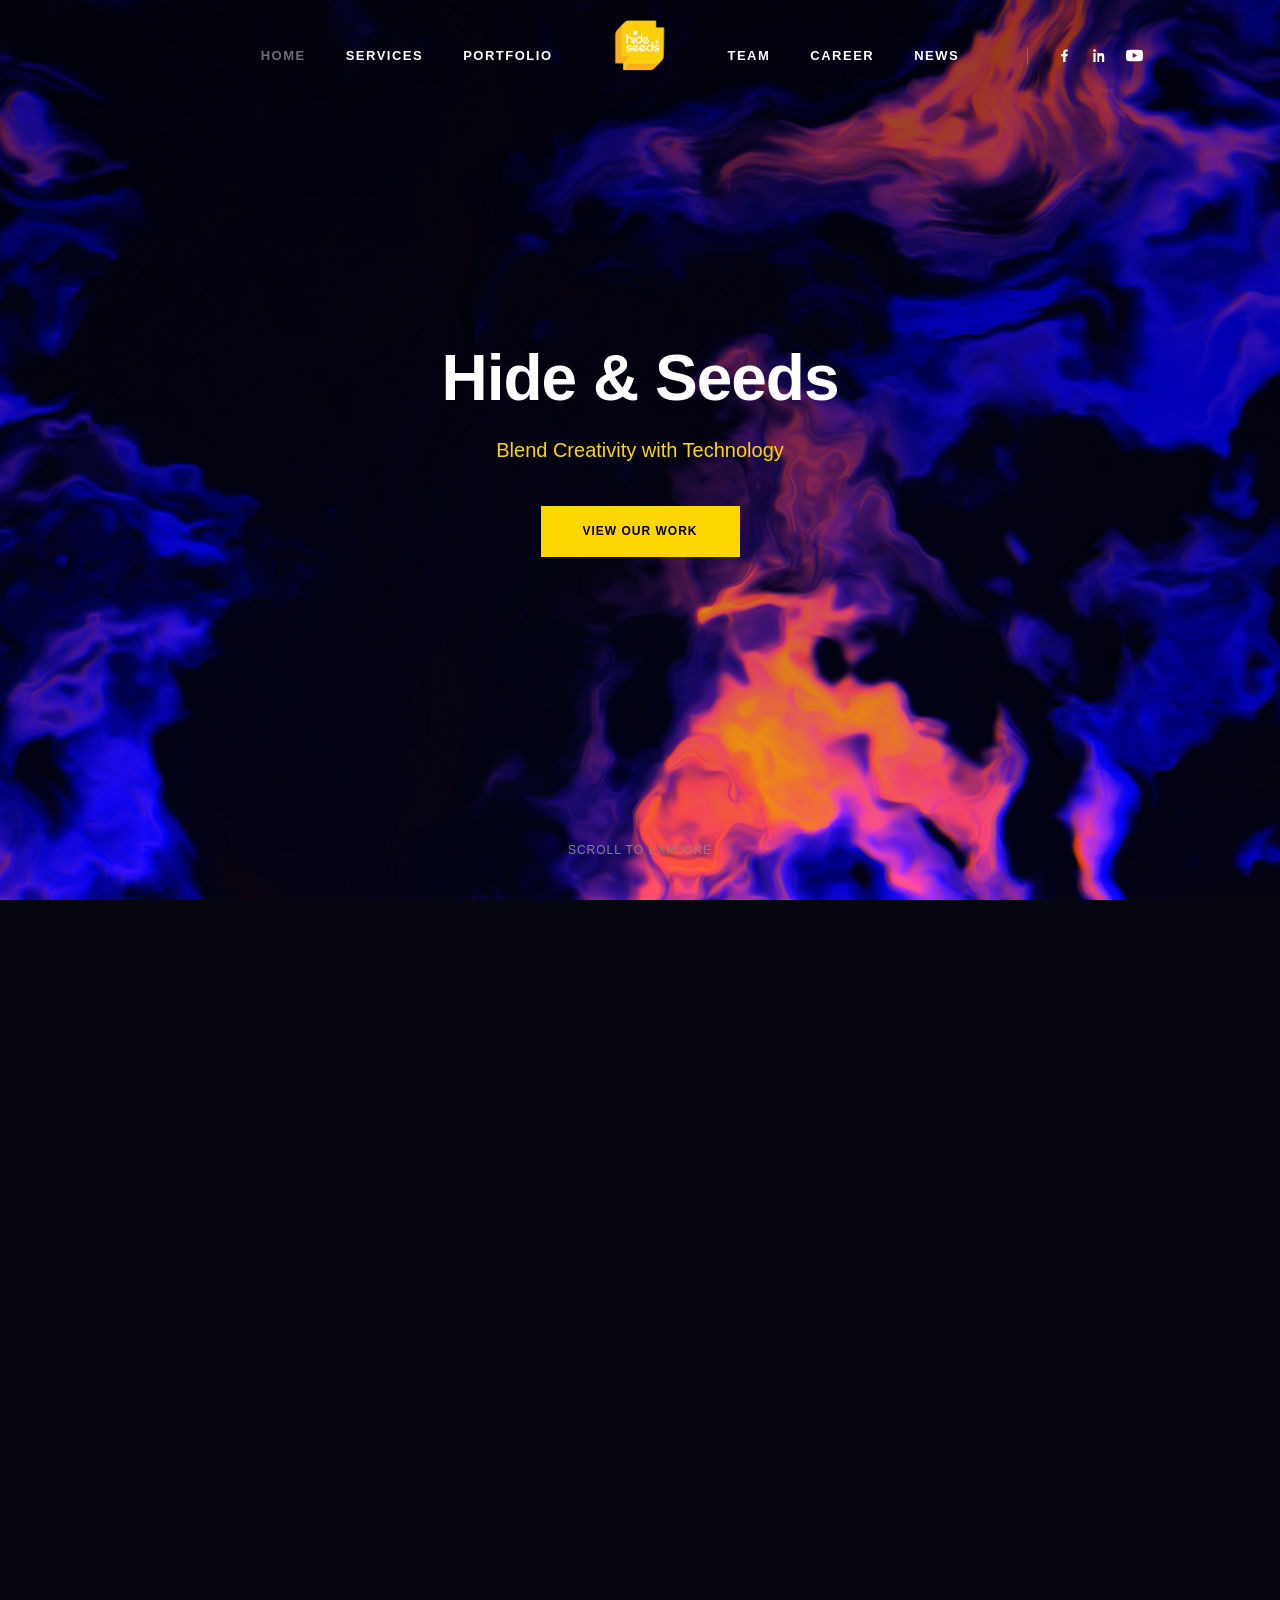
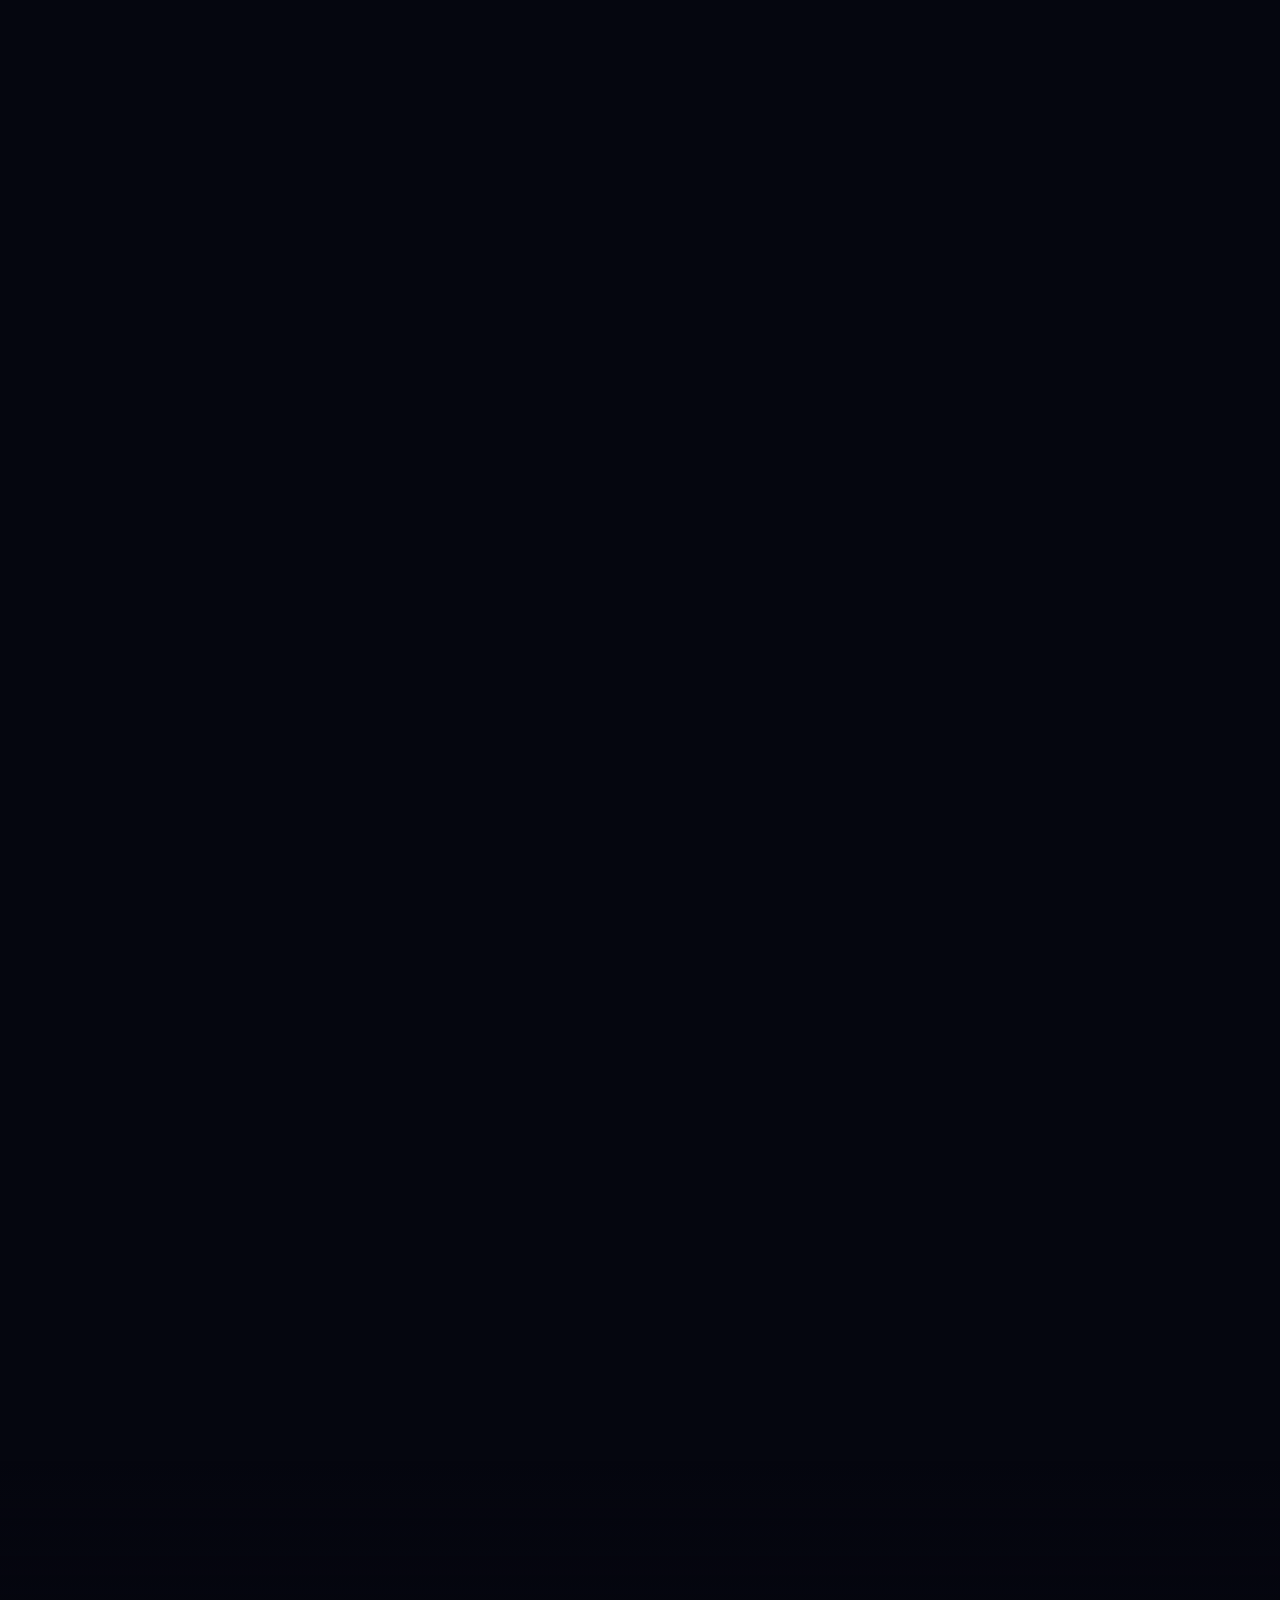
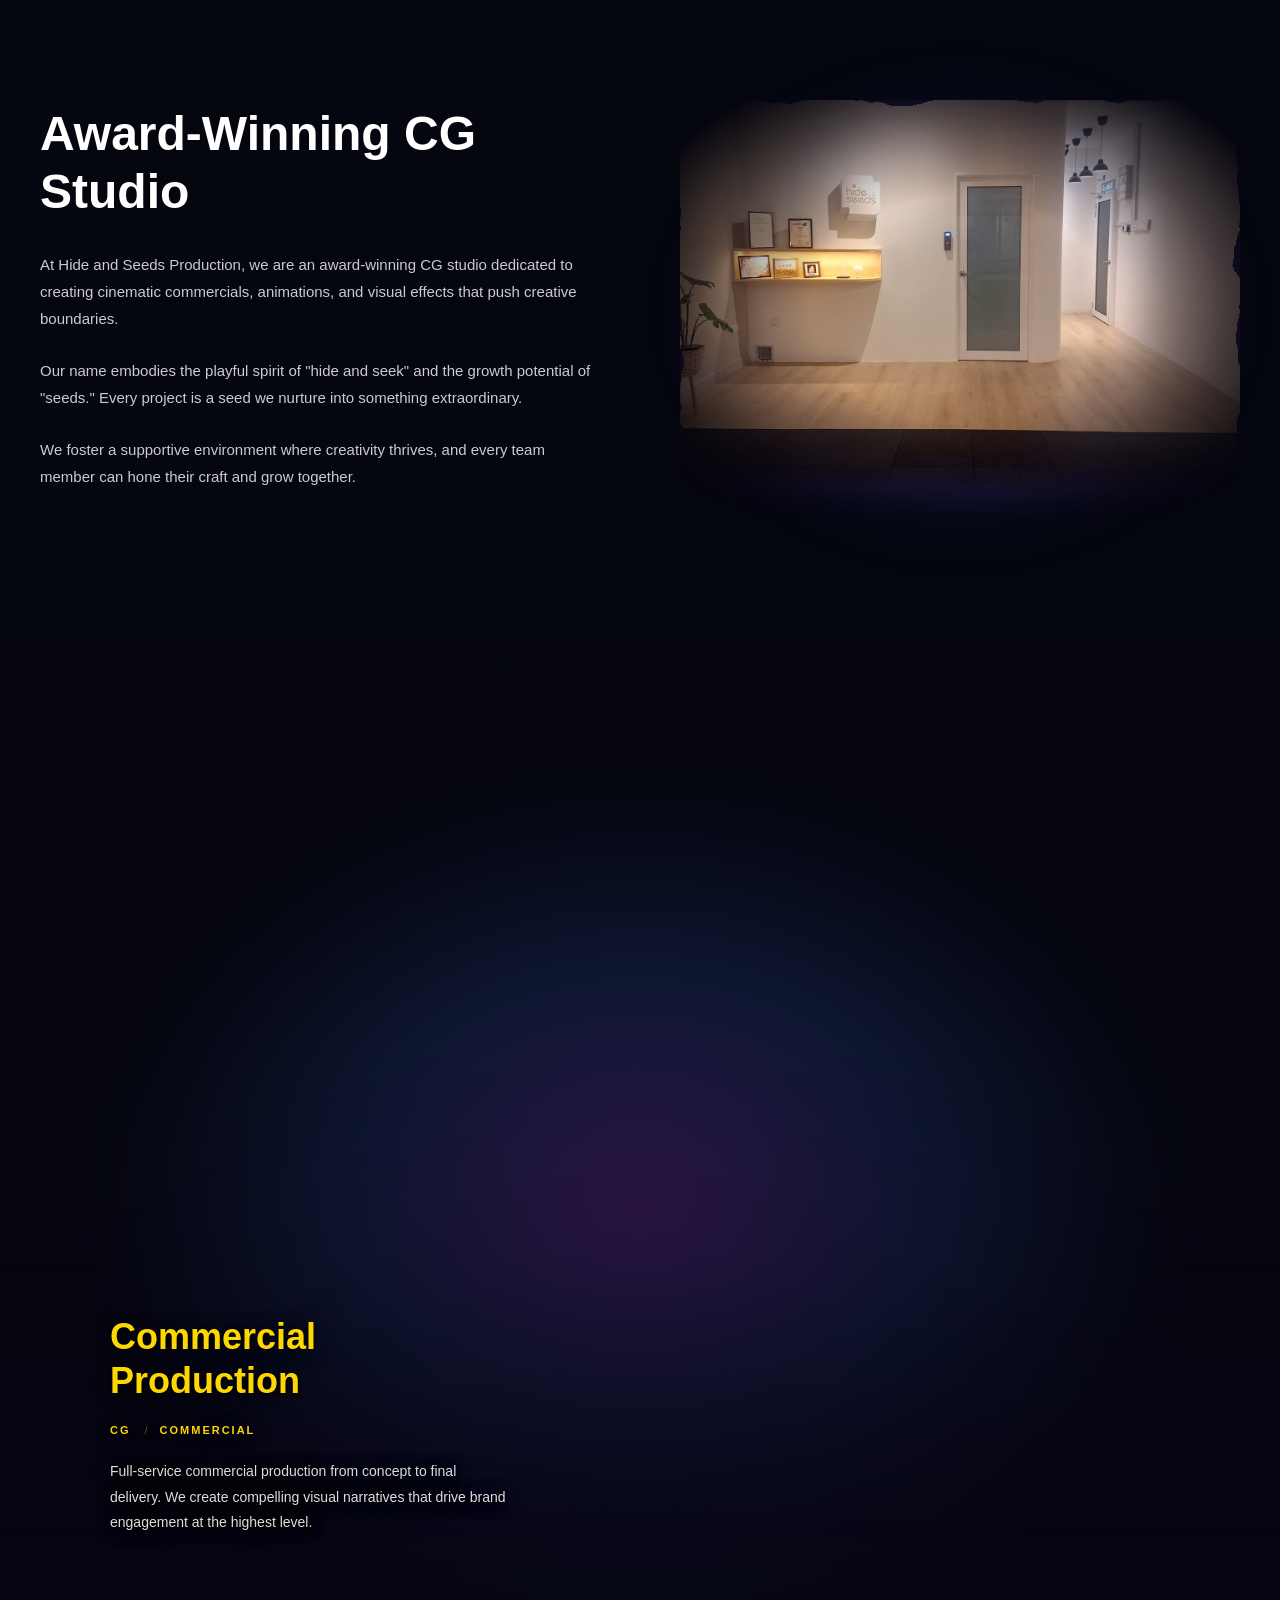
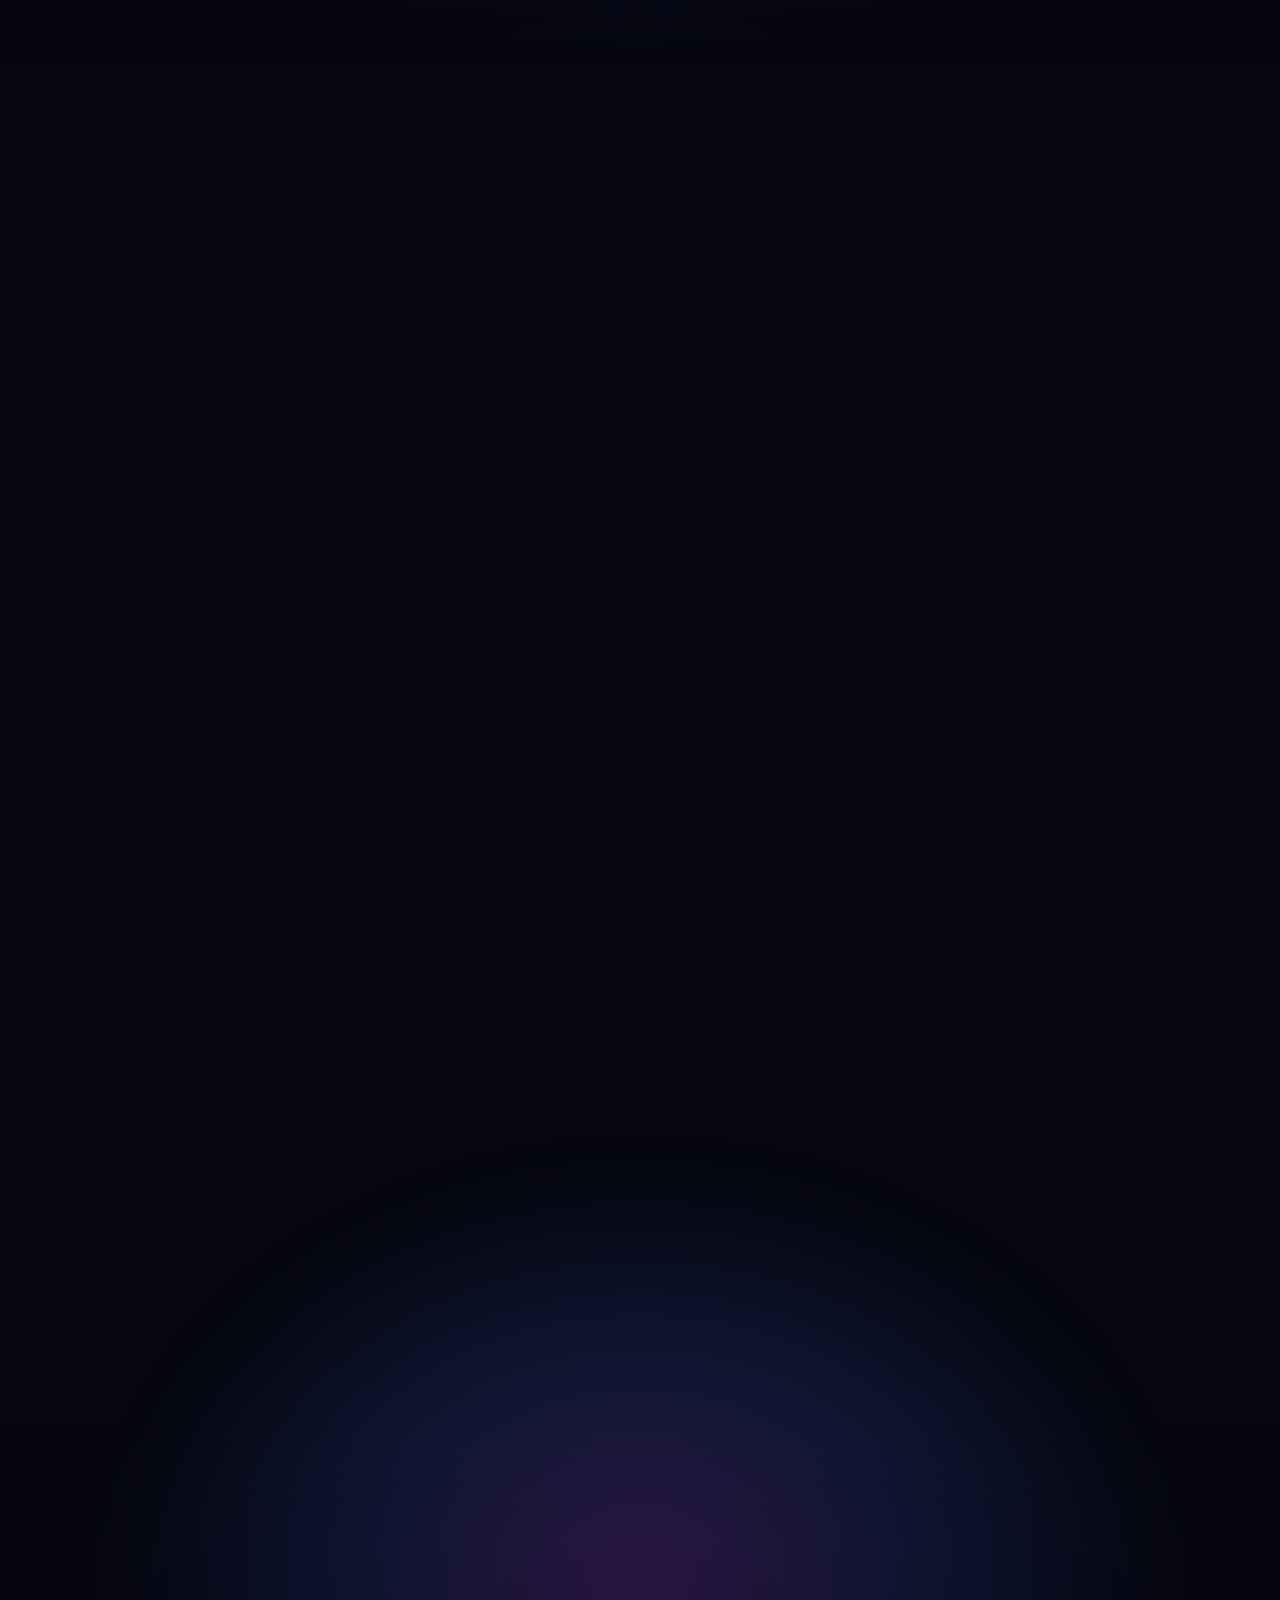
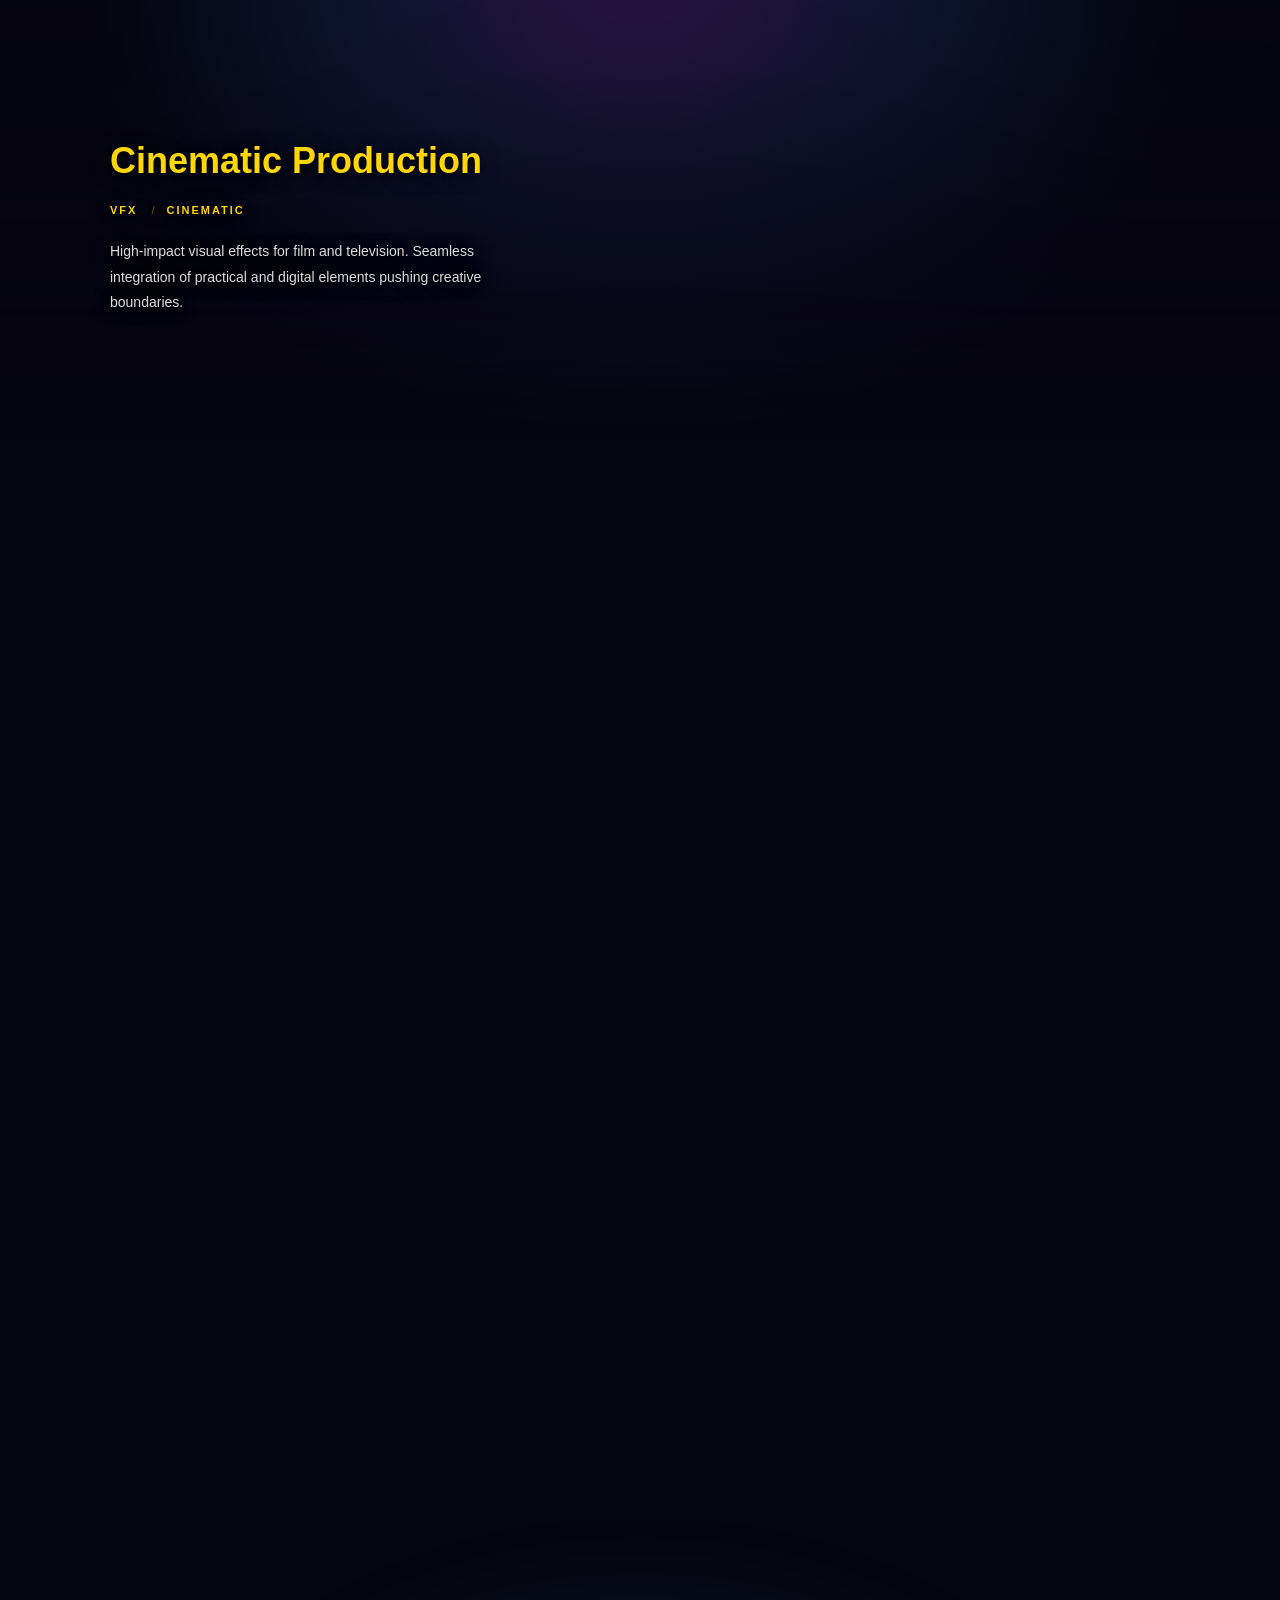
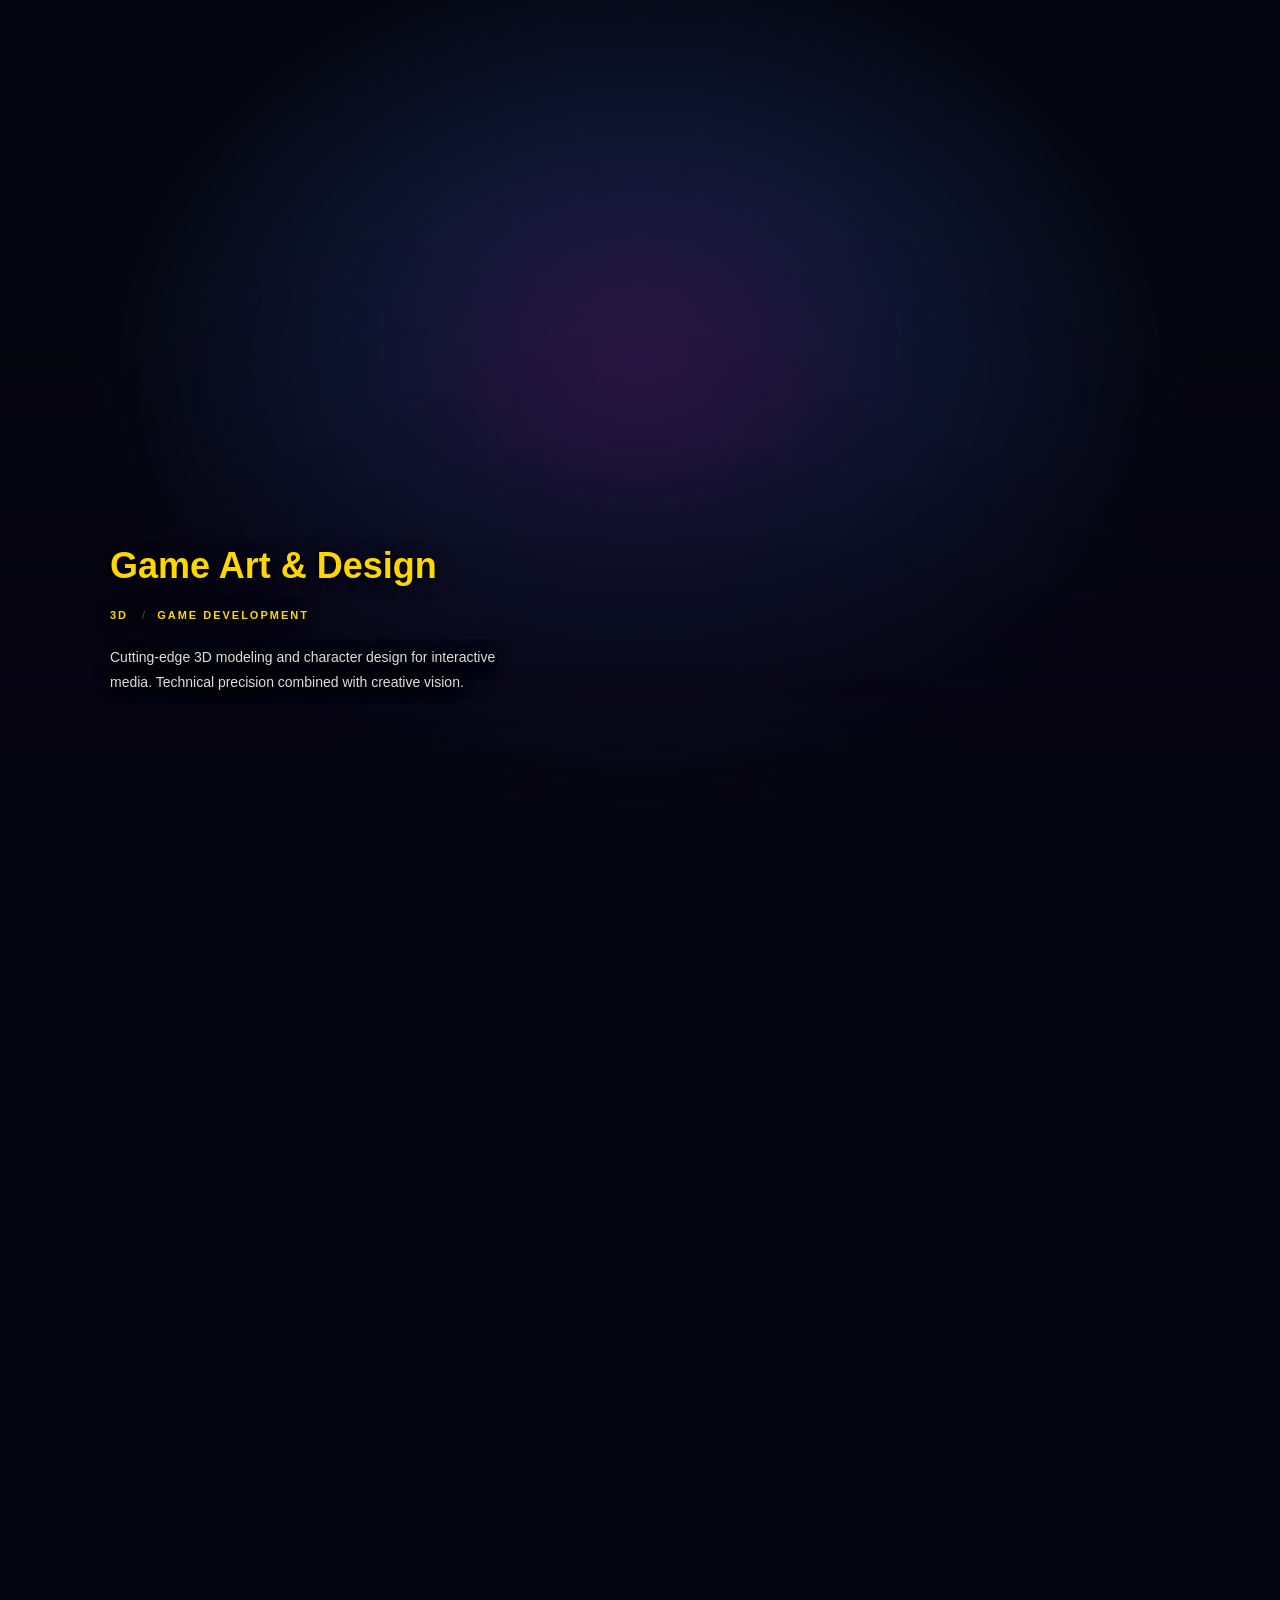
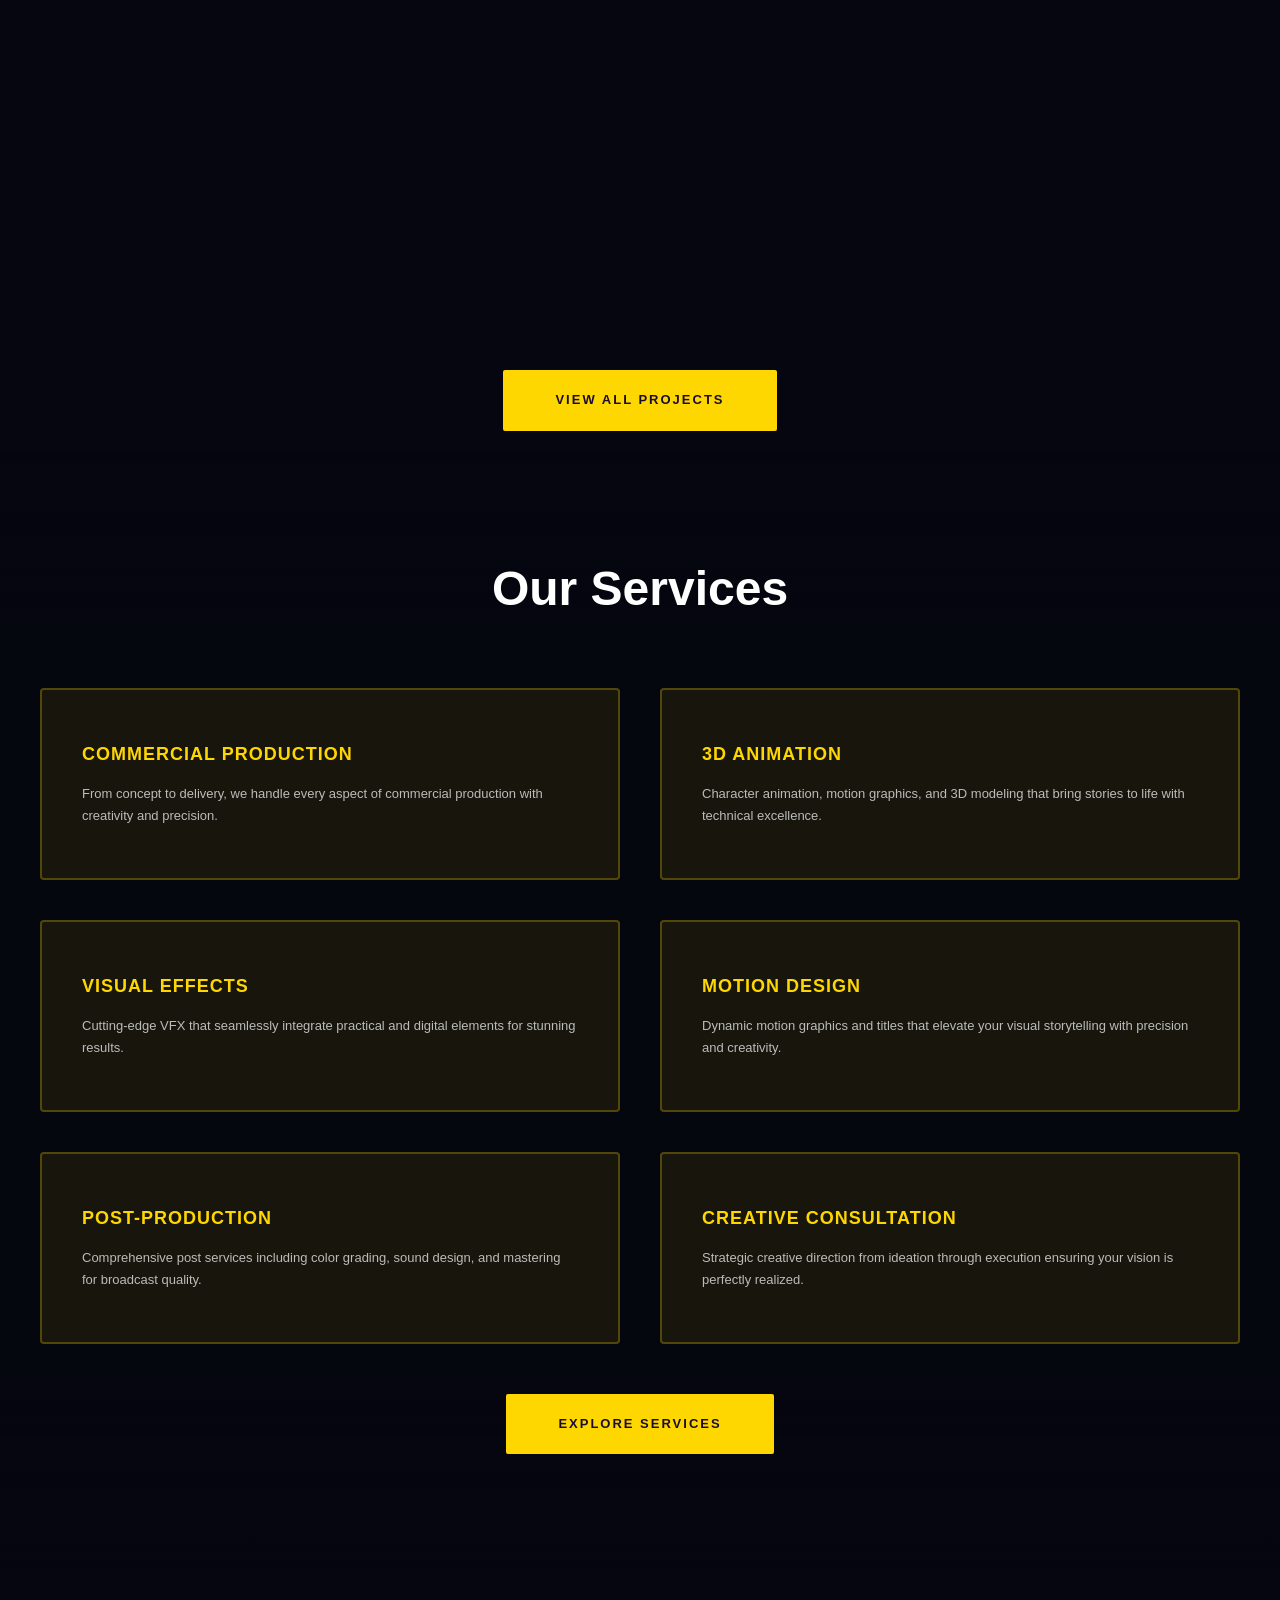
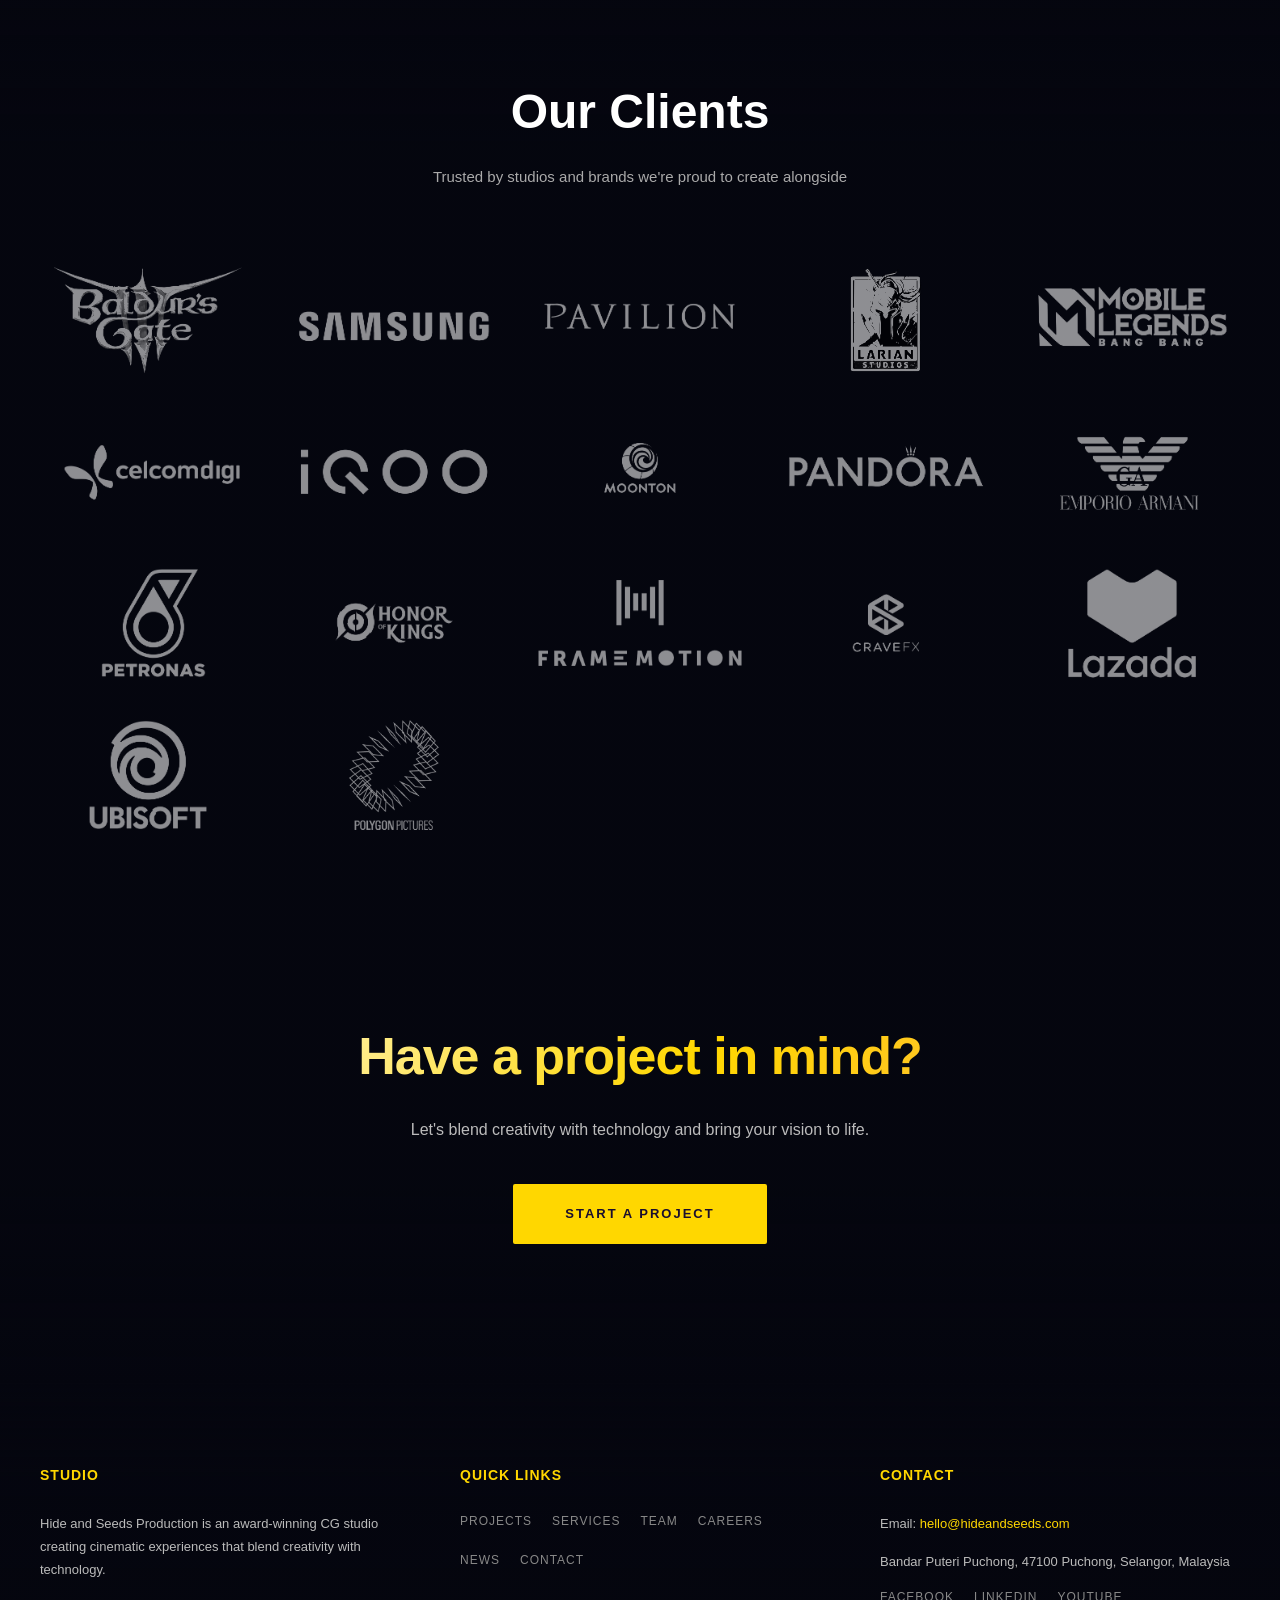
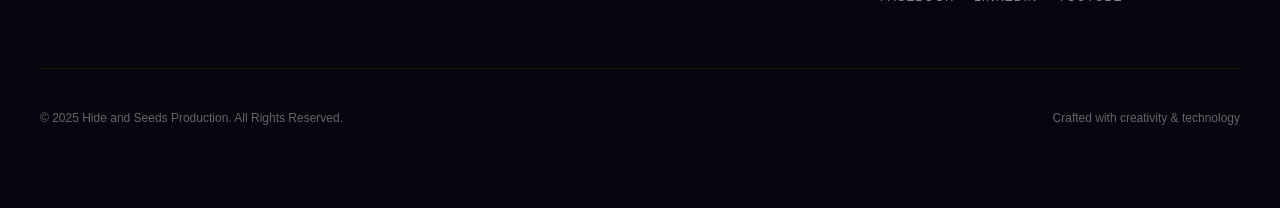
==== commit 7e90f79b: "feat(nav): match updated design — centered logo, transparent bar Sync the nav to the new Claude Desi" ====
--- a/index.html
+++ b/index.html
@@ -55,18 +55,25 @@
   <div class="content-wrapper">
     <!-- Navigation -->
     <nav>
-      <a href="index.html" class="logo">Hide &amp; Seeds</a>
-      <button class="nav-toggle" aria-label="Toggle menu" aria-expanded="false">
-        <span></span><span></span><span></span>
-      </button>
-      <ul>
-        <li><a href="index.html" class="active">Home</a></li>
-        <li><a href="projects.html">Projects</a></li>
+      <ul class="nav-left">
+        <li><a href="index.html" class="is-active">Home</a></li>
         <li><a href="services.html">Services</a></li>
+        <li><a href="projects.html">Portfolio</a></li>
+      </ul>
+
+      <a class="logo" href="index.html"><img src="assets/hs-logo.png" alt="Hide &amp; Seeds"></a>
+
+      <button class="nav-toggle" aria-label="Toggle menu" aria-expanded="false"><span></span><span></span><span></span></button>
+
+      <ul class="nav-right">
         <li><a href="team.html">Team</a></li>
-        <li><a href="careers.html">Careers</a></li>
+        <li><a href="careers.html">Career</a></li>
         <li><a href="news.html">News</a></li>
-        <li><a href="contact.html">Contact</a></li>
+        <li class="nav-social">
+          <a href="https://facebook.com/hideandseeds" target="_blank" rel="noopener" aria-label="Facebook"><svg viewBox="0 0 24 24"><path d="M13.5 21v-8h2.7l.4-3.1h-3.1V7.9c0-.9.25-1.5 1.5-1.5h1.6V3.6c-.8-.1-1.6-.15-2.4-.15-2.4 0-4 1.45-4 4.1v2.3H7.4V13h2.7v8h3.4z"/></svg></a>
+          <a href="https://linkedin.com/company/hide-and-seeds/" target="_blank" rel="noopener" aria-label="LinkedIn"><svg viewBox="0 0 24 24"><path d="M6.94 5a1.94 1.94 0 1 1-3.88 0 1.94 1.94 0 0 1 3.88 0zM3.4 8.5h3.1V21H3.4V8.5zM9 8.5h2.97v1.7h.04c.41-.78 1.42-1.6 2.93-1.6 3.13 0 3.71 2.06 3.71 4.74V21h-3.1v-5.55c0-1.32-.03-3.02-1.84-3.02-1.84 0-2.12 1.44-2.12 2.92V21H9V8.5z"/></svg></a>
+          <a href="https://youtube.com/channel/UCpOwu_qczLWLpKOR0KmR1_w" target="_blank" rel="noopener" aria-label="YouTube"><svg viewBox="0 0 24 24"><path d="M23.5 6.5a3 3 0 0 0-2.1-2.12C19.5 3.86 12 3.86 12 3.86s-7.5 0-9.4.52A3 3 0 0 0 .5 6.5C0 8.4 0 12 0 12s0 3.6.5 5.5a3 3 0 0 0 2.1 2.12c1.9.52 9.4.52 9.4.52s7.5 0 9.4-.52a3 3 0 0 0 2.1-2.12C24 15.6 24 12 24 12s0-3.6-.5-5.5zM9.6 15.6V8.4l6.2 3.6-6.2 3.6z"/></svg></a>
+        </li>
       </ul>
     </nav>
 
--- a/css/style.css
+++ b/css/style.css
@@ -126,47 +126,87 @@
   top: 0;
   left: 0;
   right: 0;
-  background: rgba(10, 10, 10, 0.85);
-  backdrop-filter: blur(20px);
-  padding: 20px 40px;
-  display: flex;
-  justify-content: space-between;
+  background: transparent;
+  padding: 16px 48px;
+  display: grid;
+  grid-template-columns: 1fr auto 1fr;
   align-items: center;
-  border-bottom: 1px solid rgba(255, 215, 0, 0.2);
+  border-bottom: none;
   z-index: 200;
 }
 
+/* centered brand mark */
 nav .logo {
-  font-size: 16px;
-  font-weight: 900;
-  color: #FFD700;
-  text-transform: uppercase;
-  letter-spacing: 2px;
+  justify-self: center;
+  display: flex;
+  align-items: center;
   text-decoration: none;
 }
 
+nav .logo img {
+  height: 78px;
+  width: auto;
+  display: block;
+}
+
+/* link clusters flanking the logo */
 nav ul {
   display: flex;
-  gap: 36px;
+  align-items: center;
+  gap: 40px;
   list-style: none;
+  margin: 0;
+  padding: 0;
+}
+
+nav ul.nav-left  { justify-self: end;   padding-right: 52px; }
+nav ul.nav-right { justify-self: start; padding-left: 52px; }
+
+nav a {
+  font-size: 13px;
+  font-weight: 700;
+  color: #fff;
+  text-decoration: none;
+  text-transform: uppercase;
+  letter-spacing: 1.5px;
+  transition: color 0.3s;
+}
+
+nav a:hover { color: #FFD700; }
+
+/* muted "current page" link, as in the reference */
+nav a.is-active { color: #6e6e6e; }
+nav a.is-active:hover { color: #FFD700; }
+
+/* social cluster at the far right */
+nav .nav-social {
+  display: flex;
   align-items: center;
-}
-
-nav a {
-  font-size: 12px;
-  color: #ccc;
-  text-decoration: none;
-  text-transform: uppercase;
-  letter-spacing: 1px;
-  transition: color 0.3s;
-}
-
-nav a:hover,
-nav a.active {
-  color: #FFD700;
-}
-
-/* Hamburger (mobile) */
+  gap: 18px;
+  margin-left: 28px;
+  padding-left: 28px;
+  border-left: 1px solid rgba(255, 255, 255, 0.22);
+}
+
+nav .nav-social a {
+  display: inline-flex;
+  color: #fff;
+  transition: color 0.3s, transform 0.3s;
+}
+
+nav .nav-social a:hover {
+  color: #FFD700;
+  transform: translateY(-2px);
+}
+
+nav .nav-social svg {
+  width: 17px;
+  height: 17px;
+  display: block;
+  fill: currentColor;
+}
+
+/* Hamburger (mobile only) */
 .nav-toggle {
   display: none;
   flex-direction: column;
@@ -175,6 +215,7 @@
   border: none;
   padding: 6px;
   z-index: 210;
+  justify-self: end;
 }
 
 .nav-toggle span {
@@ -188,6 +229,17 @@
 .nav-toggle.open span:nth-child(1) { transform: translateY(7px) rotate(45deg); }
 .nav-toggle.open span:nth-child(2) { opacity: 0; }
 .nav-toggle.open span:nth-child(3) { transform: translateY(-7px) rotate(-45deg); }
+
+/* tablet: keep the inline nav but tighten it */
+@media (max-width: 980px) {
+  nav { padding: 14px 24px; }
+  nav ul { gap: 22px; }
+  nav ul.nav-left  { padding-right: 24px; }
+  nav ul.nav-right { padding-left: 24px; }
+  nav .logo img { height: 62px; }
+  nav a { font-size: 12px; letter-spacing: 1px; }
+  nav .nav-social { margin-left: 16px; padding-left: 16px; gap: 12px; }
+}
 
 /* ========== CONTENT WRAPPER ========== */
 .content-wrapper {
@@ -1497,28 +1549,41 @@
 }
 
 @media (max-width: 768px) {
-  nav { padding: 15px 20px; }
-
-  /* mobile menu */
-  .nav-toggle { display: flex; }
-  nav ul {
-    position: fixed;
-    top: 0;
-    right: 0;
-    height: 100vh;
-    width: min(78vw, 320px);
+  /* mobile: hamburger + dropdown */
+  nav {
+    display: flex;
+    flex-wrap: wrap;
+    justify-content: space-between;
+    align-items: center;
+    padding: 12px 20px;
+  }
+  .nav-toggle { display: flex; order: 2; justify-self: auto; }
+  nav .logo { justify-self: auto; order: 1; margin-right: auto; }
+  nav .logo img { height: 50px; }
+  nav ul.nav-left, nav ul.nav-right {
+    order: 3;
+    flex-basis: 100%;
     flex-direction: column;
-    justify-content: center;
-    gap: 28px;
-    background: rgba(8, 6, 18, 0.97);
-    backdrop-filter: blur(20px);
-    border-left: 1px solid rgba(255, 215, 0, 0.2);
-    transform: translateX(100%);
-    transition: transform 0.35s ease;
-    padding: 40px;
+    align-items: flex-start;
+    gap: 20px;
+    padding: 0;
+    max-height: 0;
+    opacity: 0;
+    overflow: hidden;
+    transition: max-height 0.4s ease, opacity 0.3s ease, padding 0.4s ease;
   }
-  nav ul.open { transform: translateX(0); }
-  nav a { font-size: 15px; }
+  nav.open { background: rgba(8, 6, 18, 0.97); backdrop-filter: blur(18px); }
+  nav.open ul.nav-left  { max-height: 50vh; opacity: 1; padding: 20px 4px 6px; }
+  nav.open ul.nav-right { max-height: 60vh; opacity: 1; padding: 6px 4px 24px; }
+  nav a { font-size: 16px; }
+  nav .nav-social {
+    margin-left: 0;
+    padding-left: 0;
+    border-left: none;
+    margin-top: 10px;
+    gap: 24px;
+  }
+  nav .nav-social svg { width: 22px; height: 22px; }
 
   .hero h1 { font-size: 42px; }
   .hero .subtitle { font-size: 16px; }
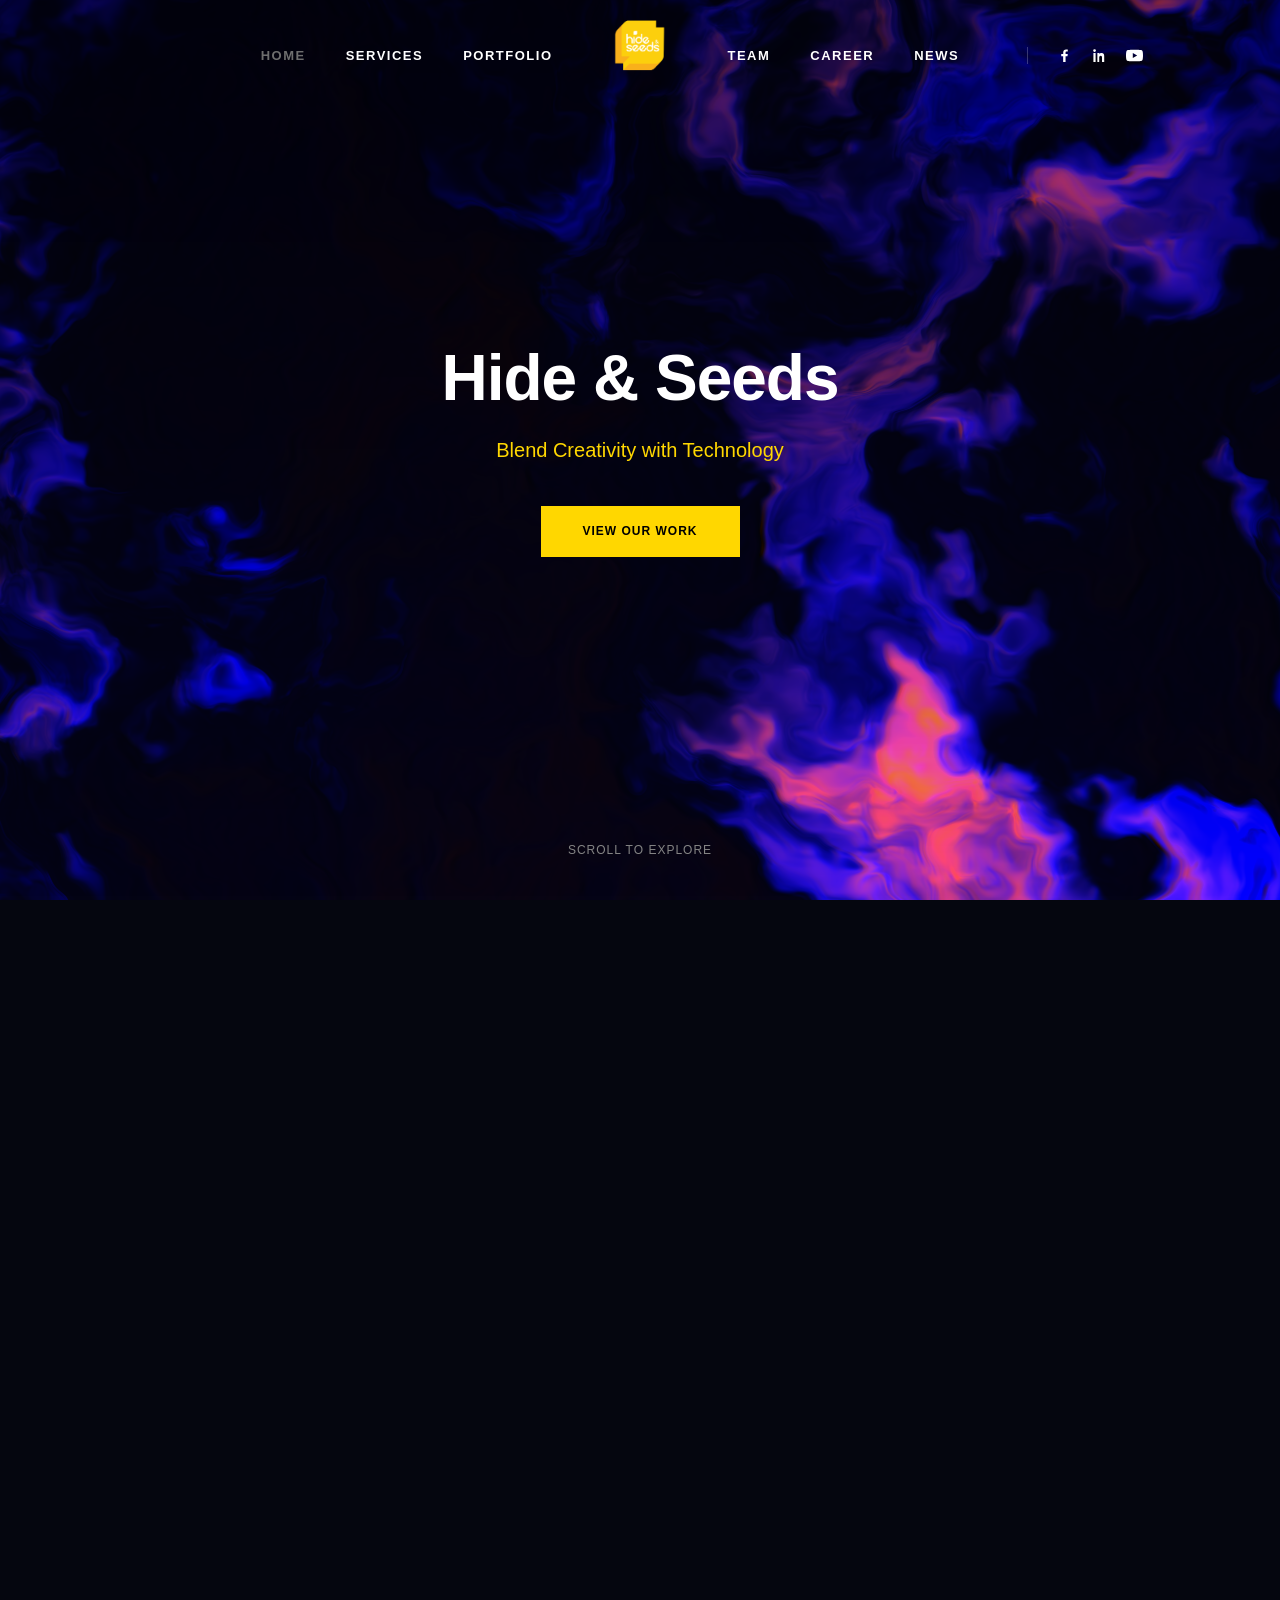
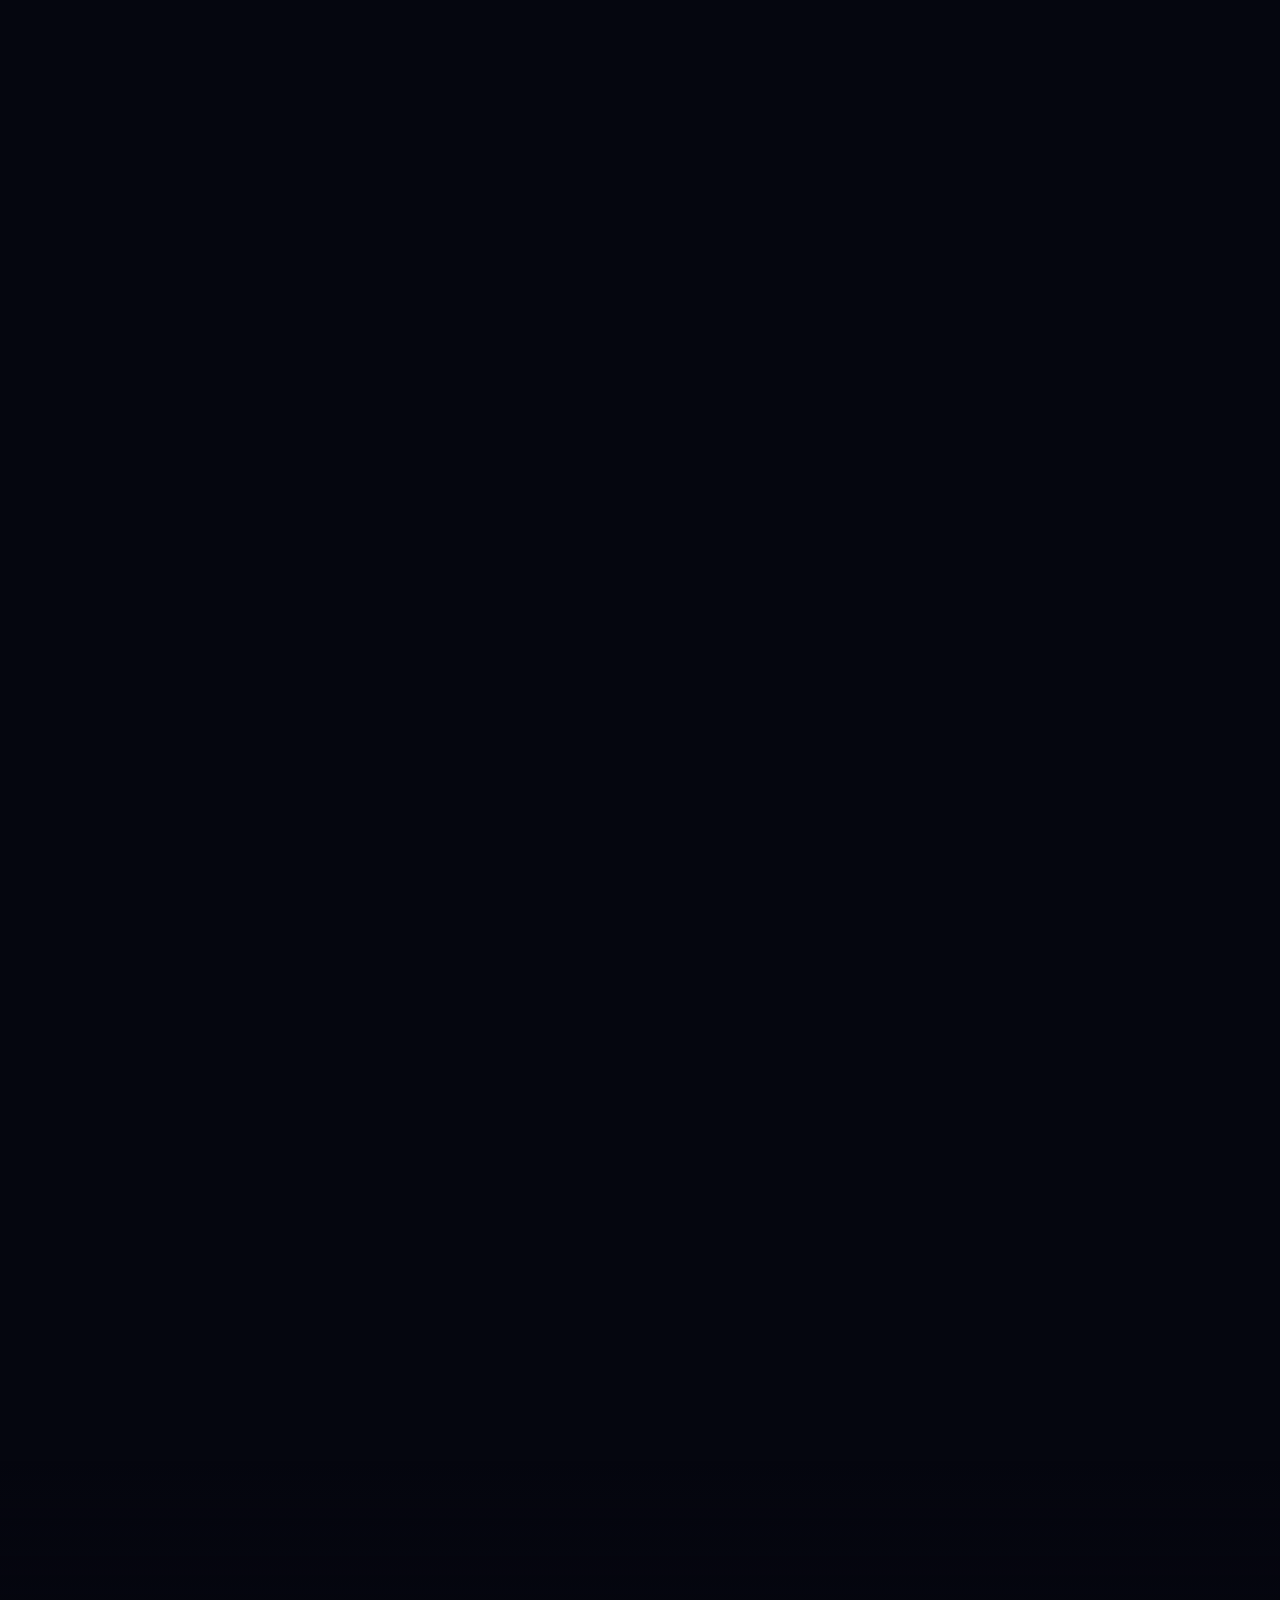
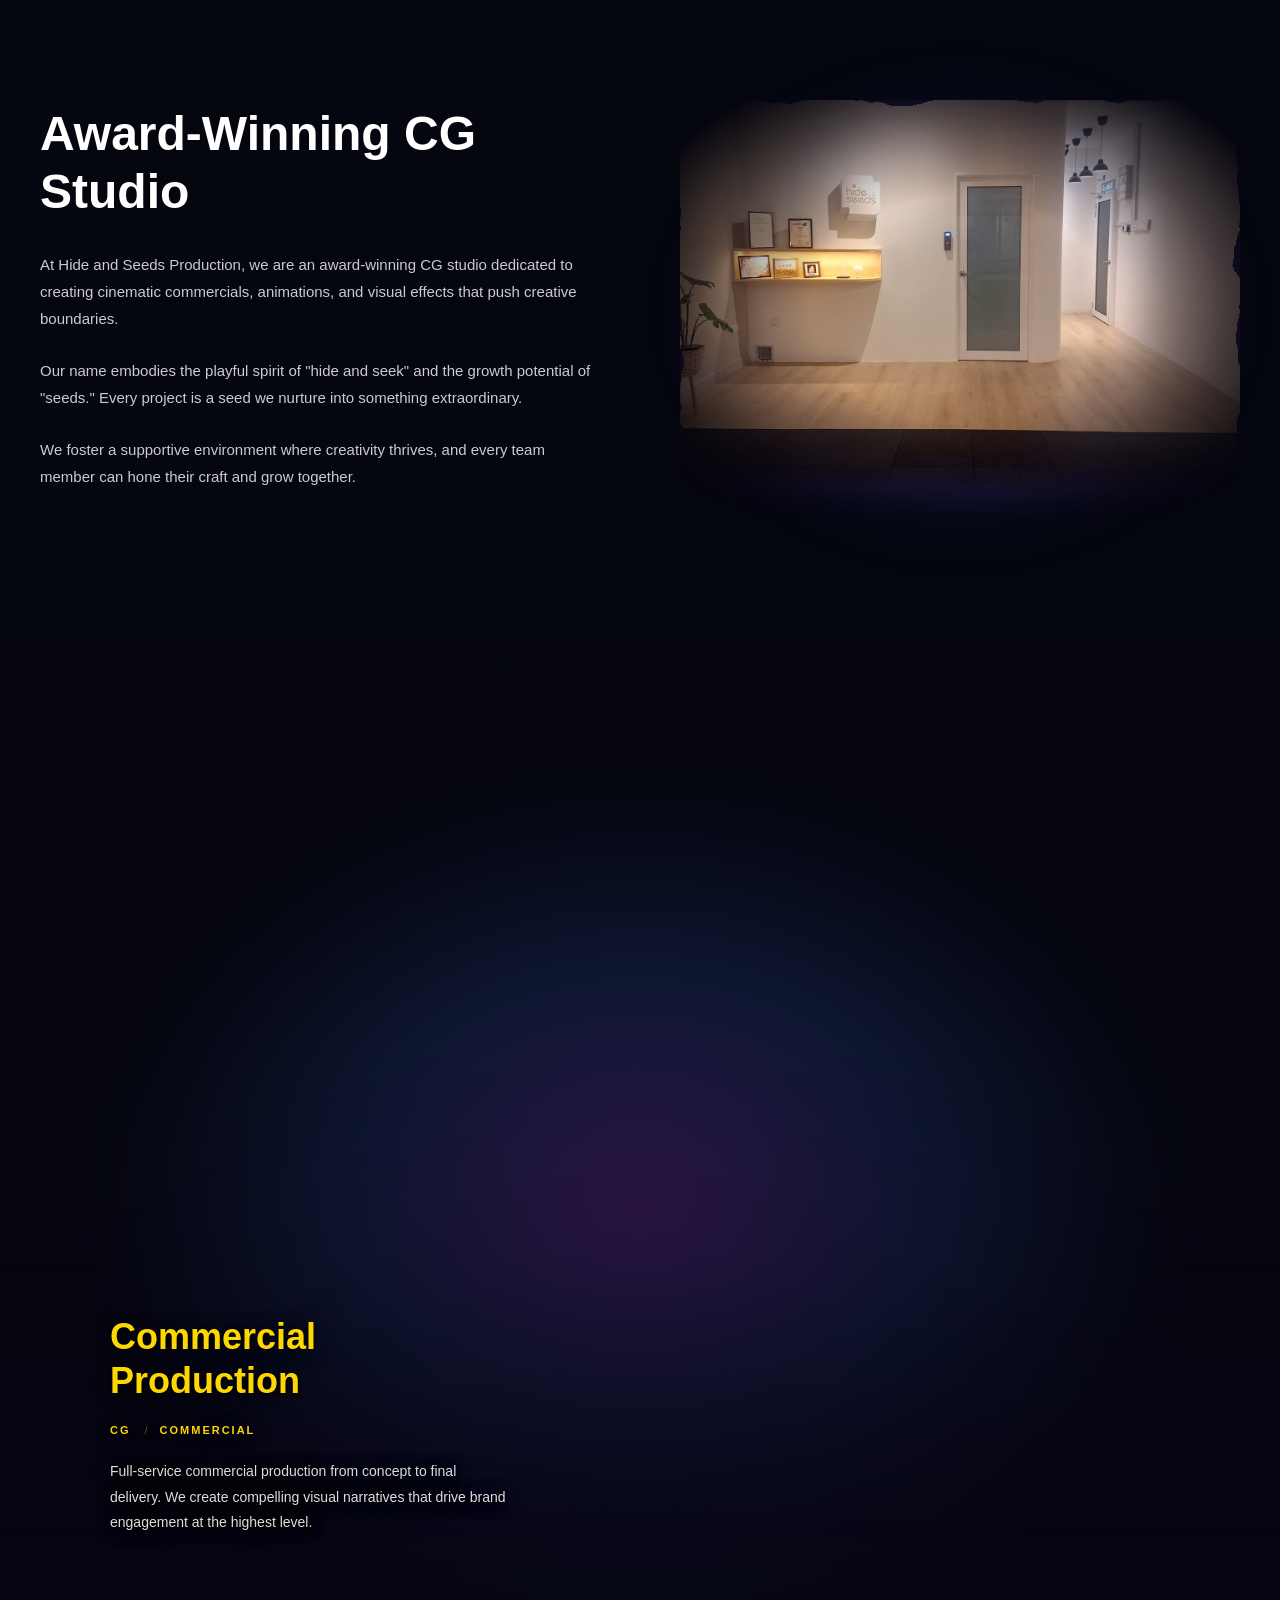
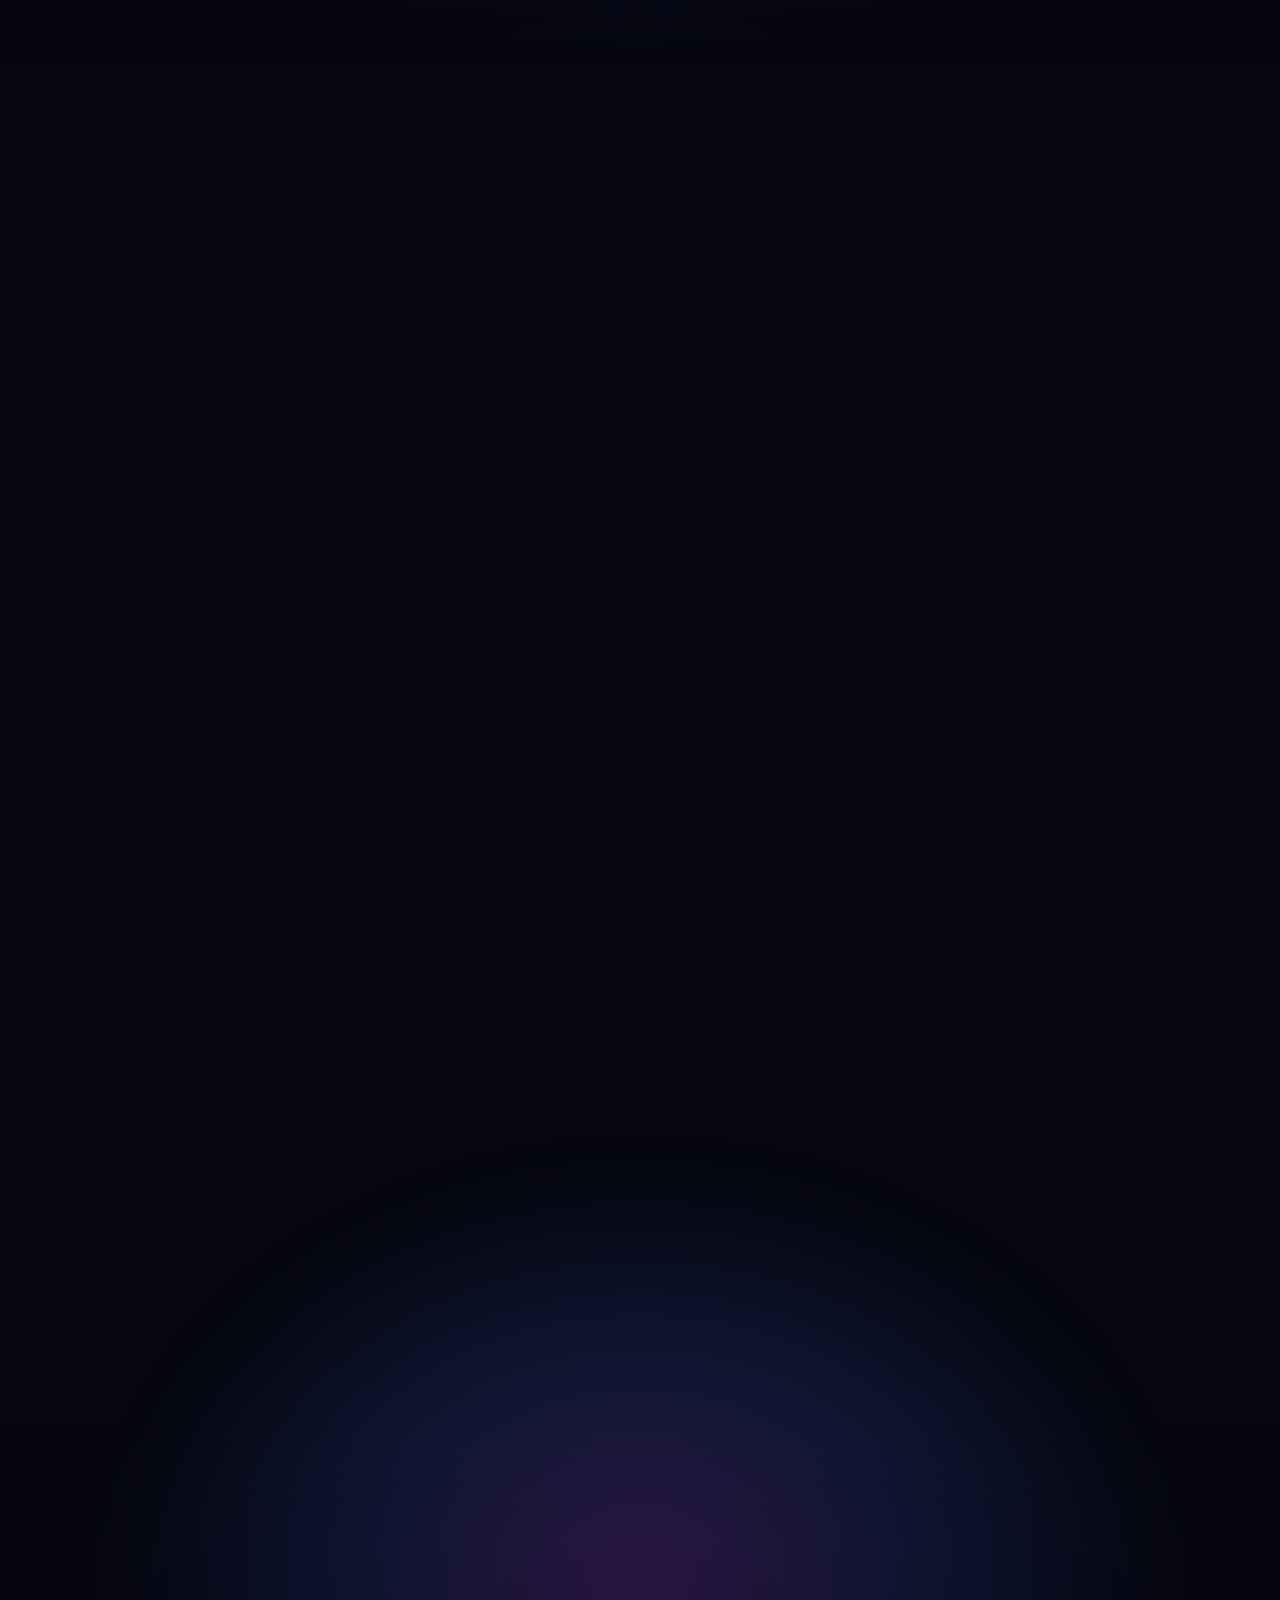
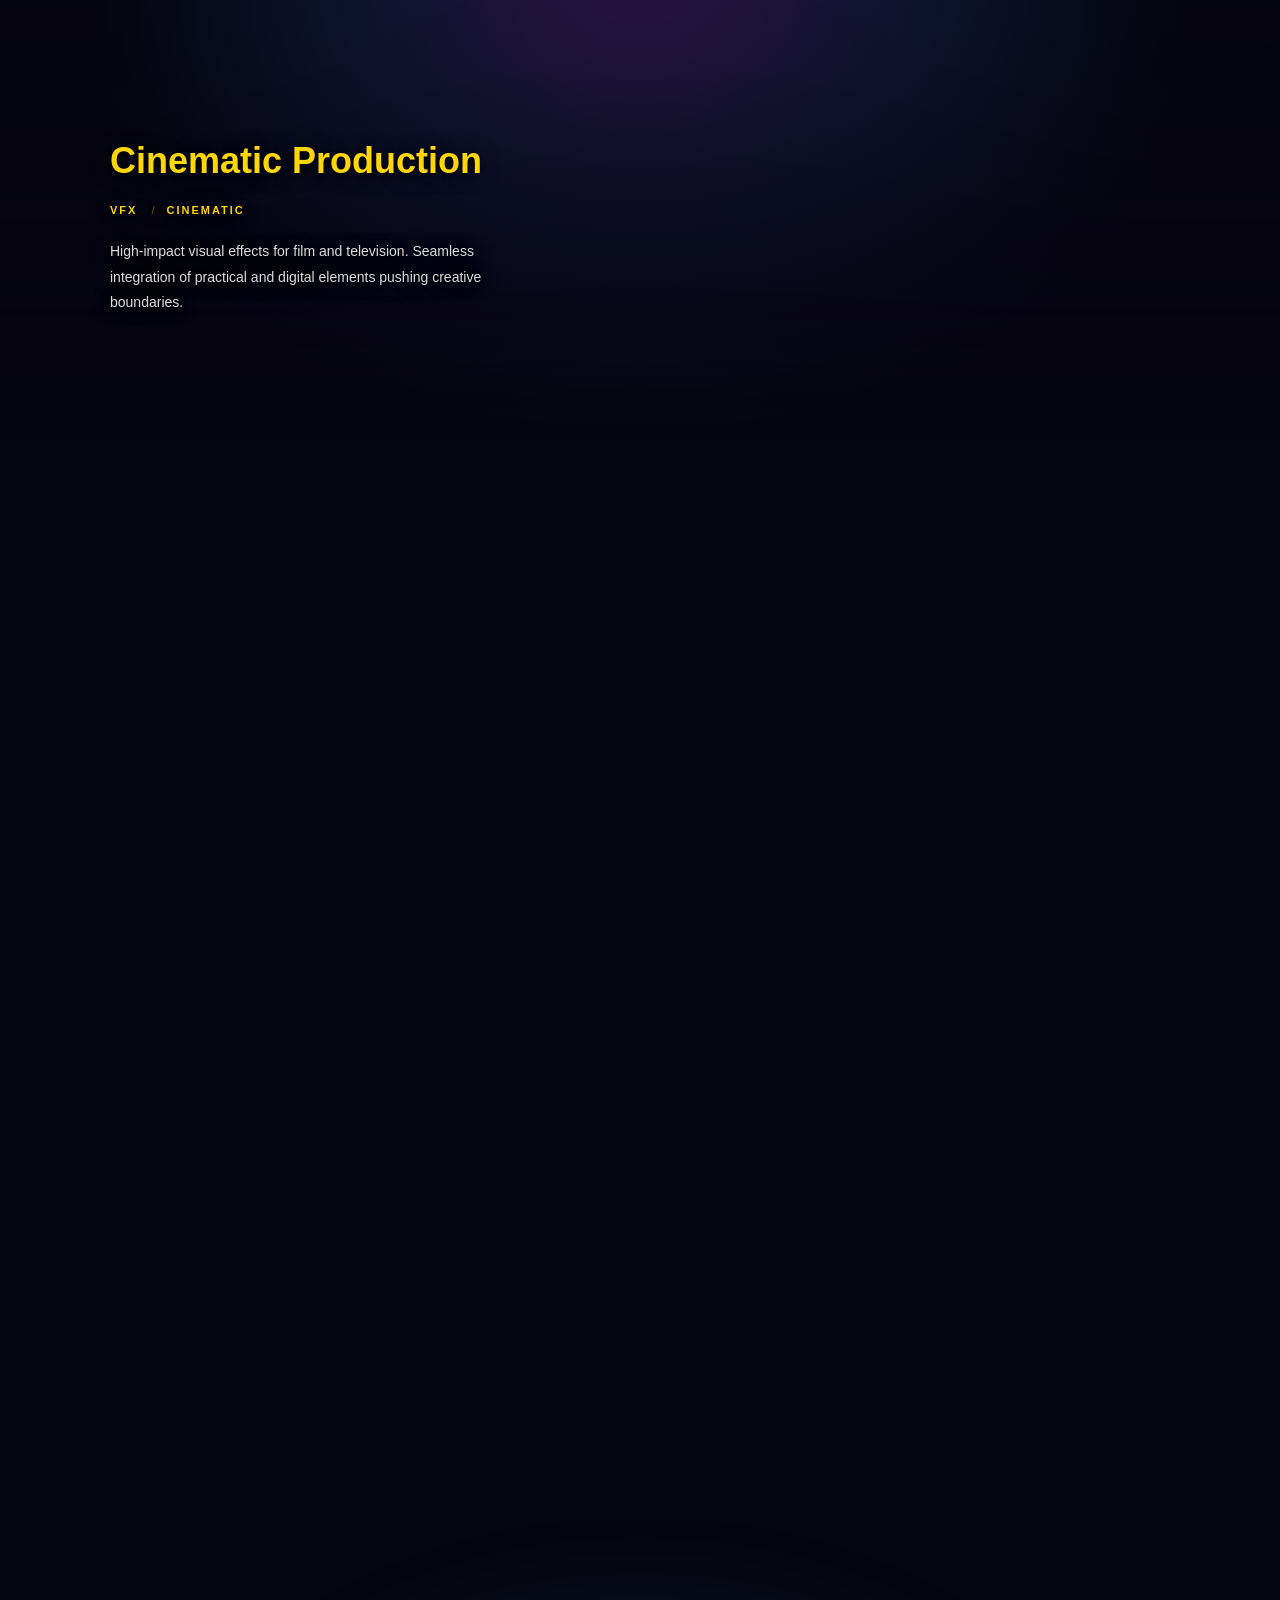
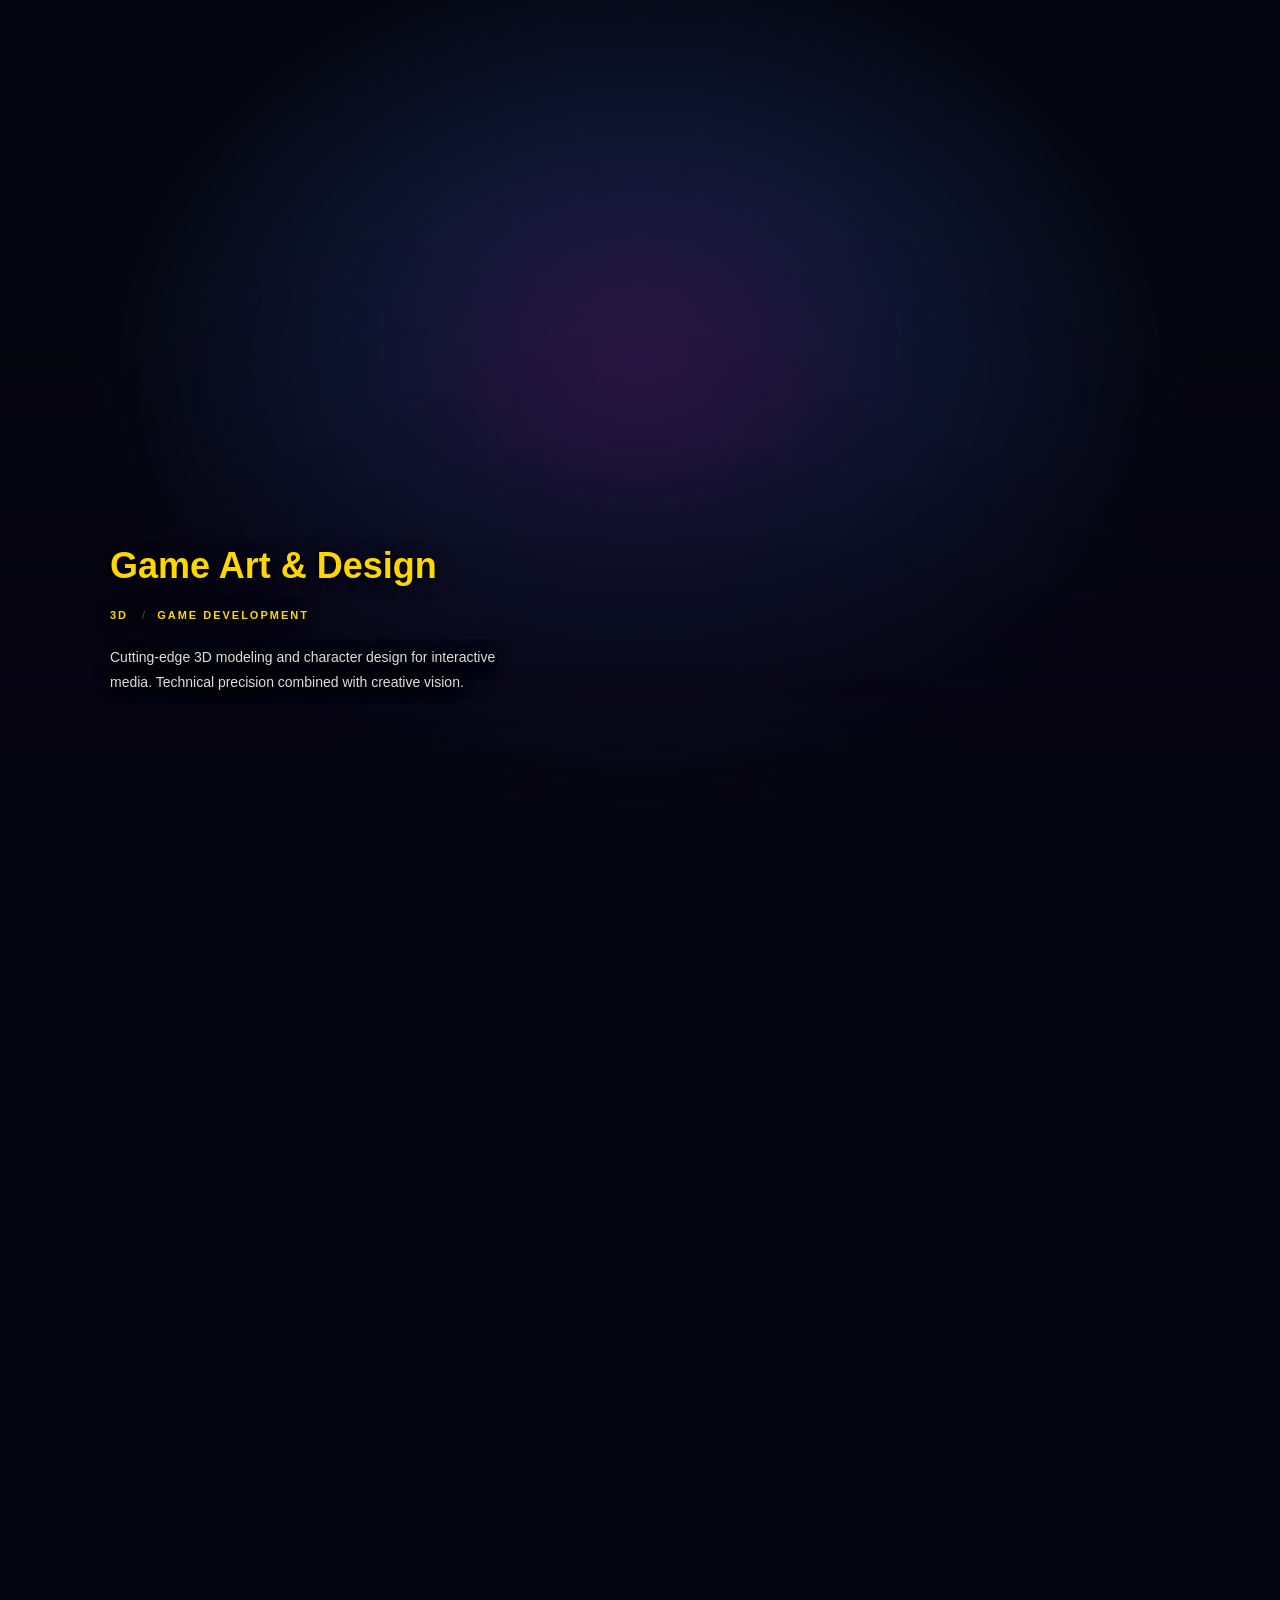
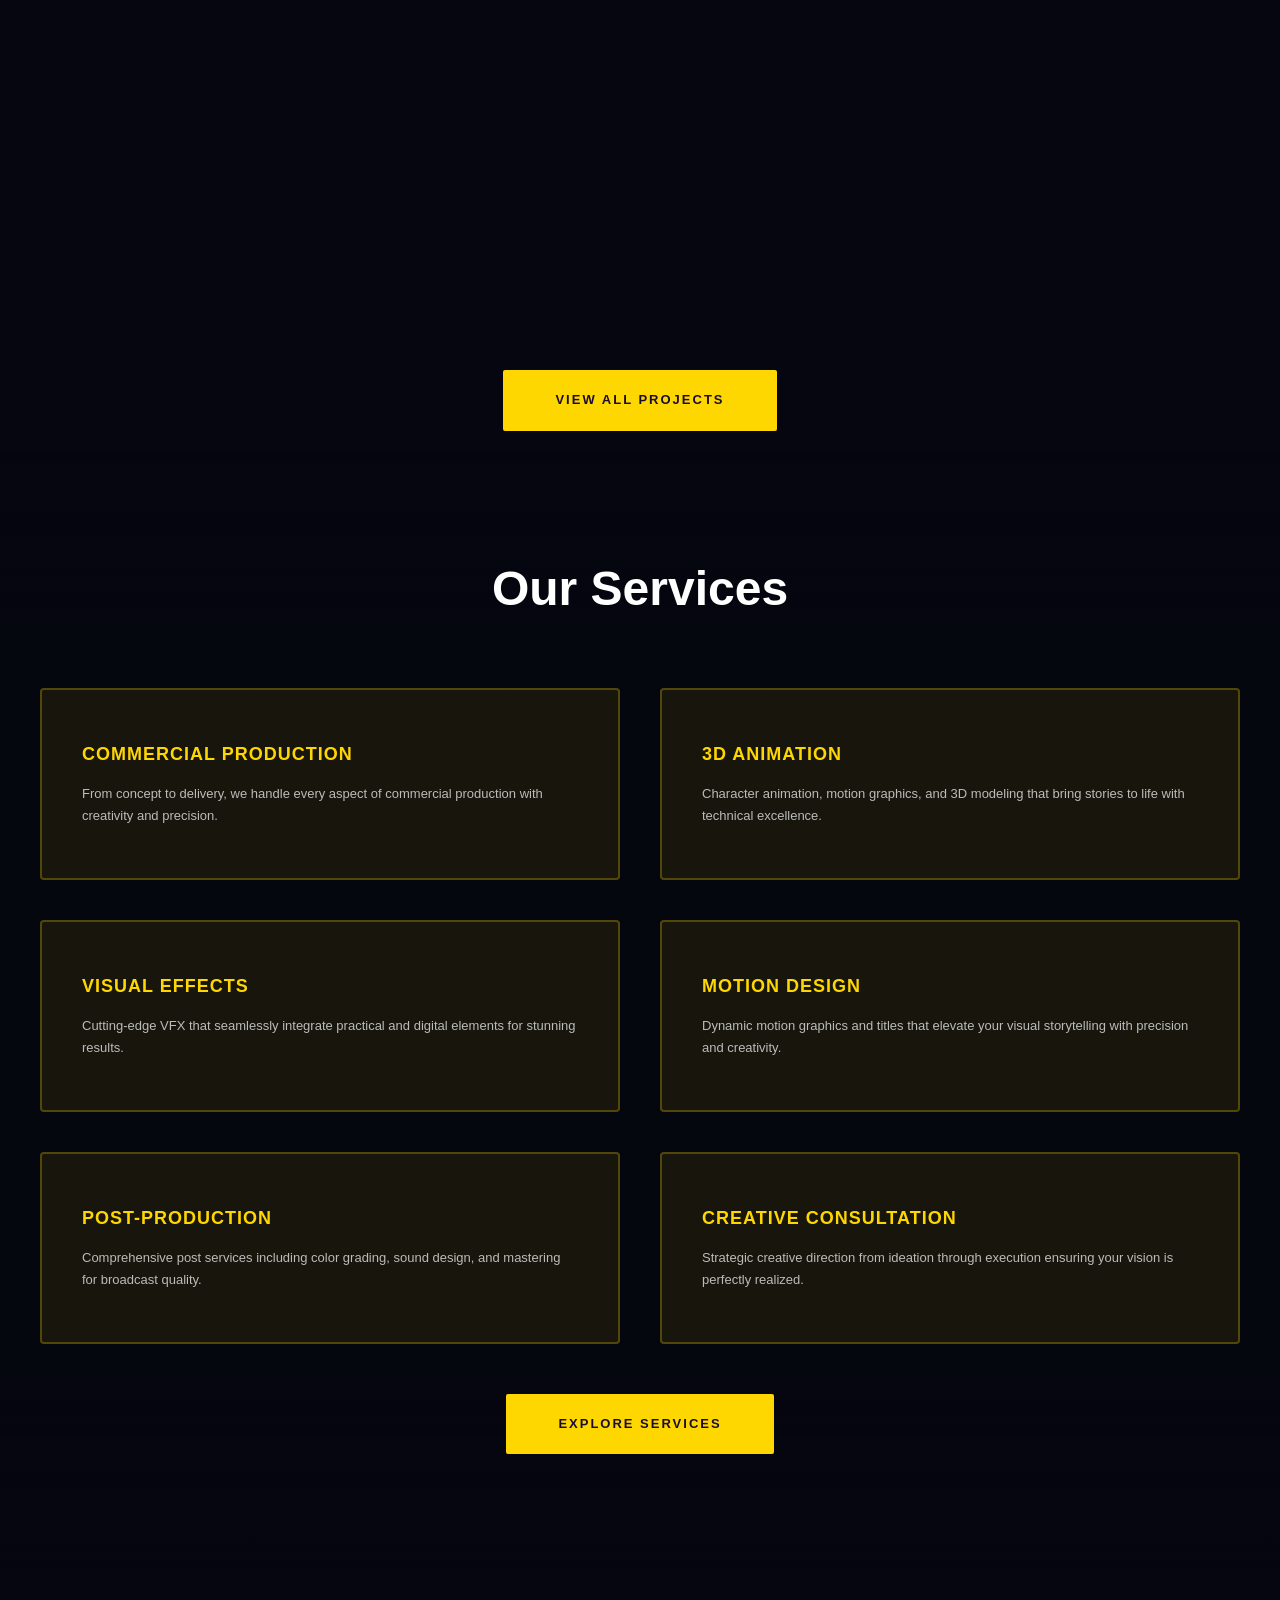
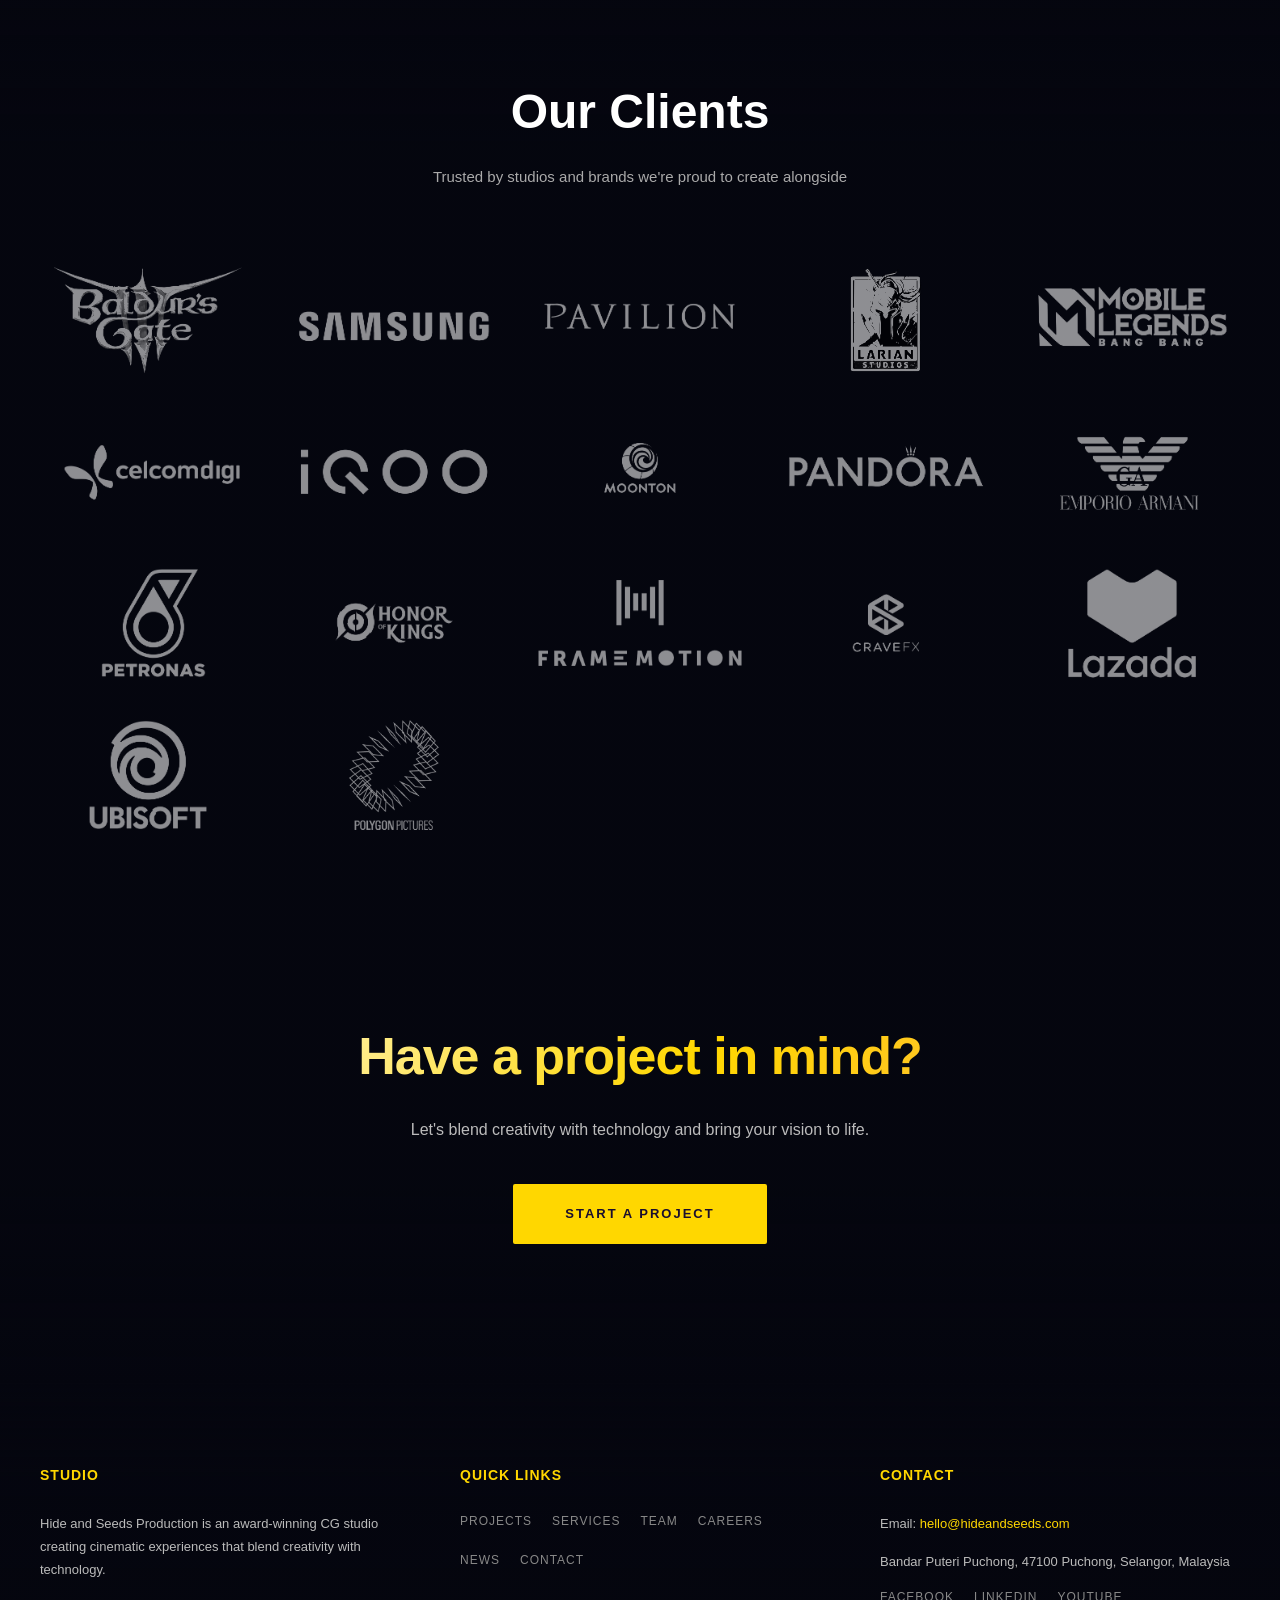
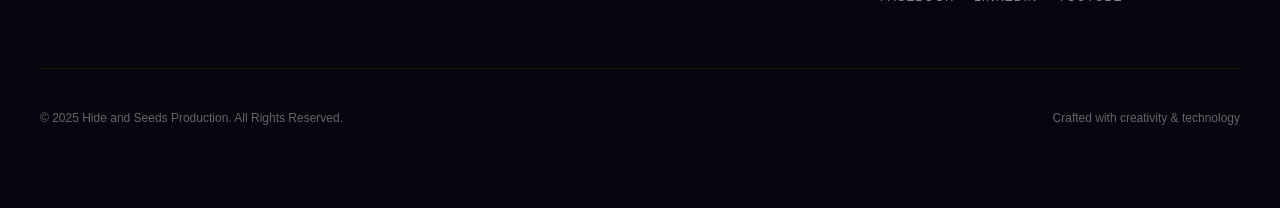
==== commit b3b15724: "fix(cache): revalidate css/js + version asset links Drop the 1-day Cache-Control on css/js to max-ag" ====
--- a/index.html
+++ b/index.html
@@ -16,7 +16,7 @@
   <meta property="og:url" content="https://hideandseeds.com/">
   <meta property="og:image" content="assets/studio-01.png">
 
-  <link rel="stylesheet" href="css/style.css">
+  <link rel="stylesheet" href="css/style.css?v=2">
 </head>
 <body>
 
@@ -277,6 +277,6 @@
     </footer>
   </div>
 
-  <script src="js/main.js" defer></script>
+  <script src="js/main.js?v=2" defer></script>
 </body>
 </html>
